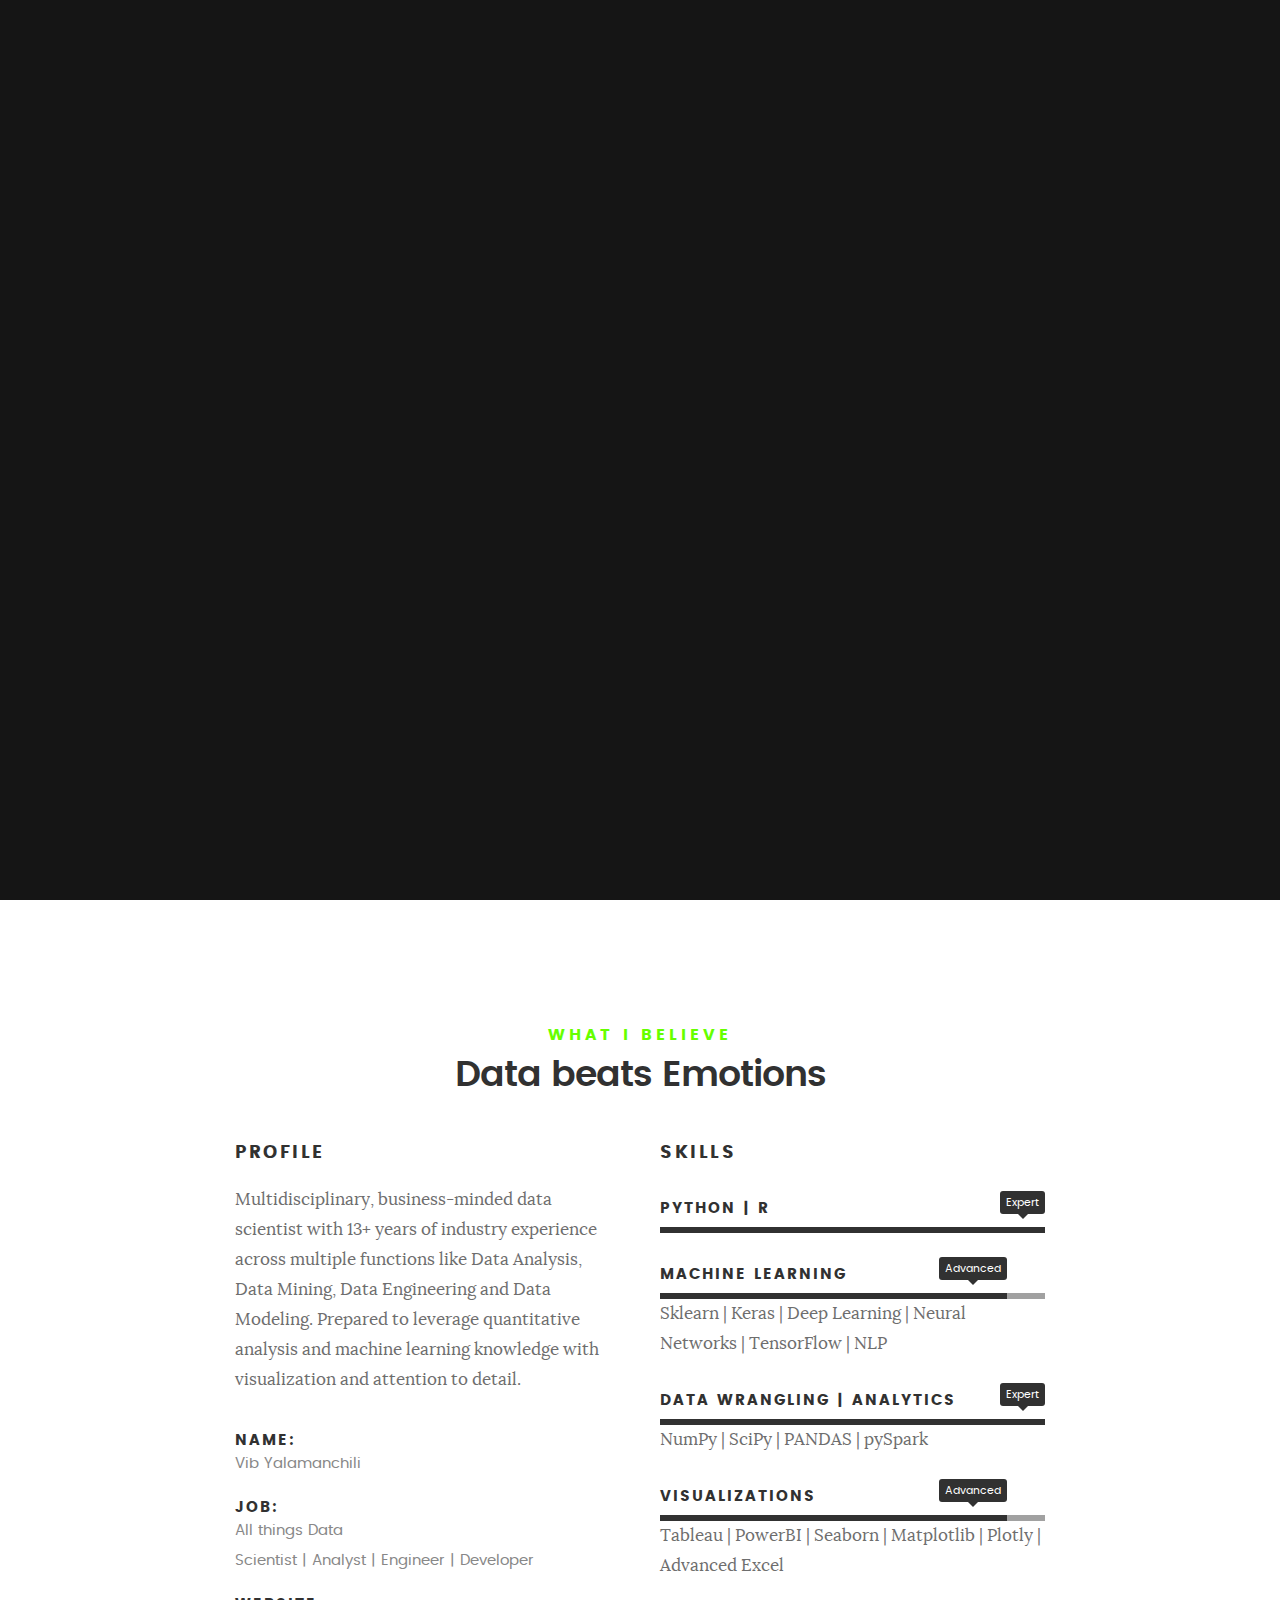
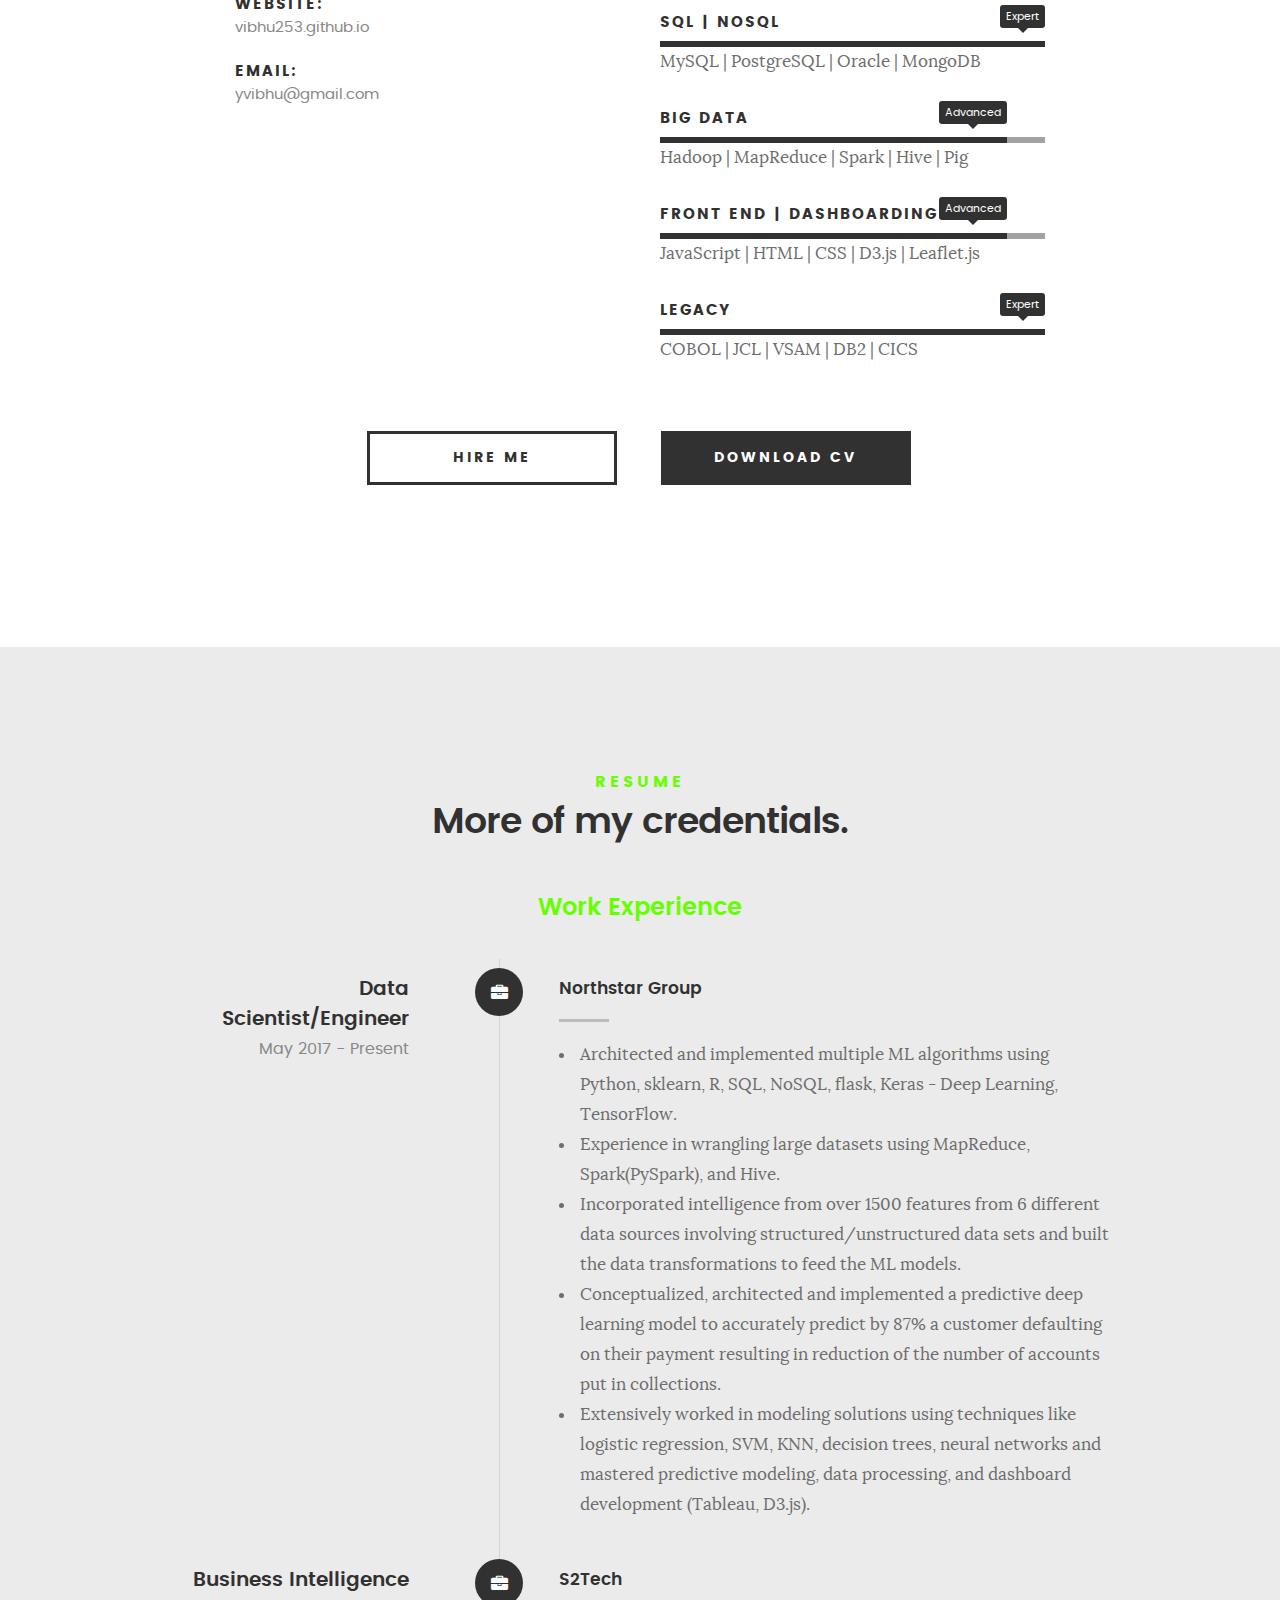
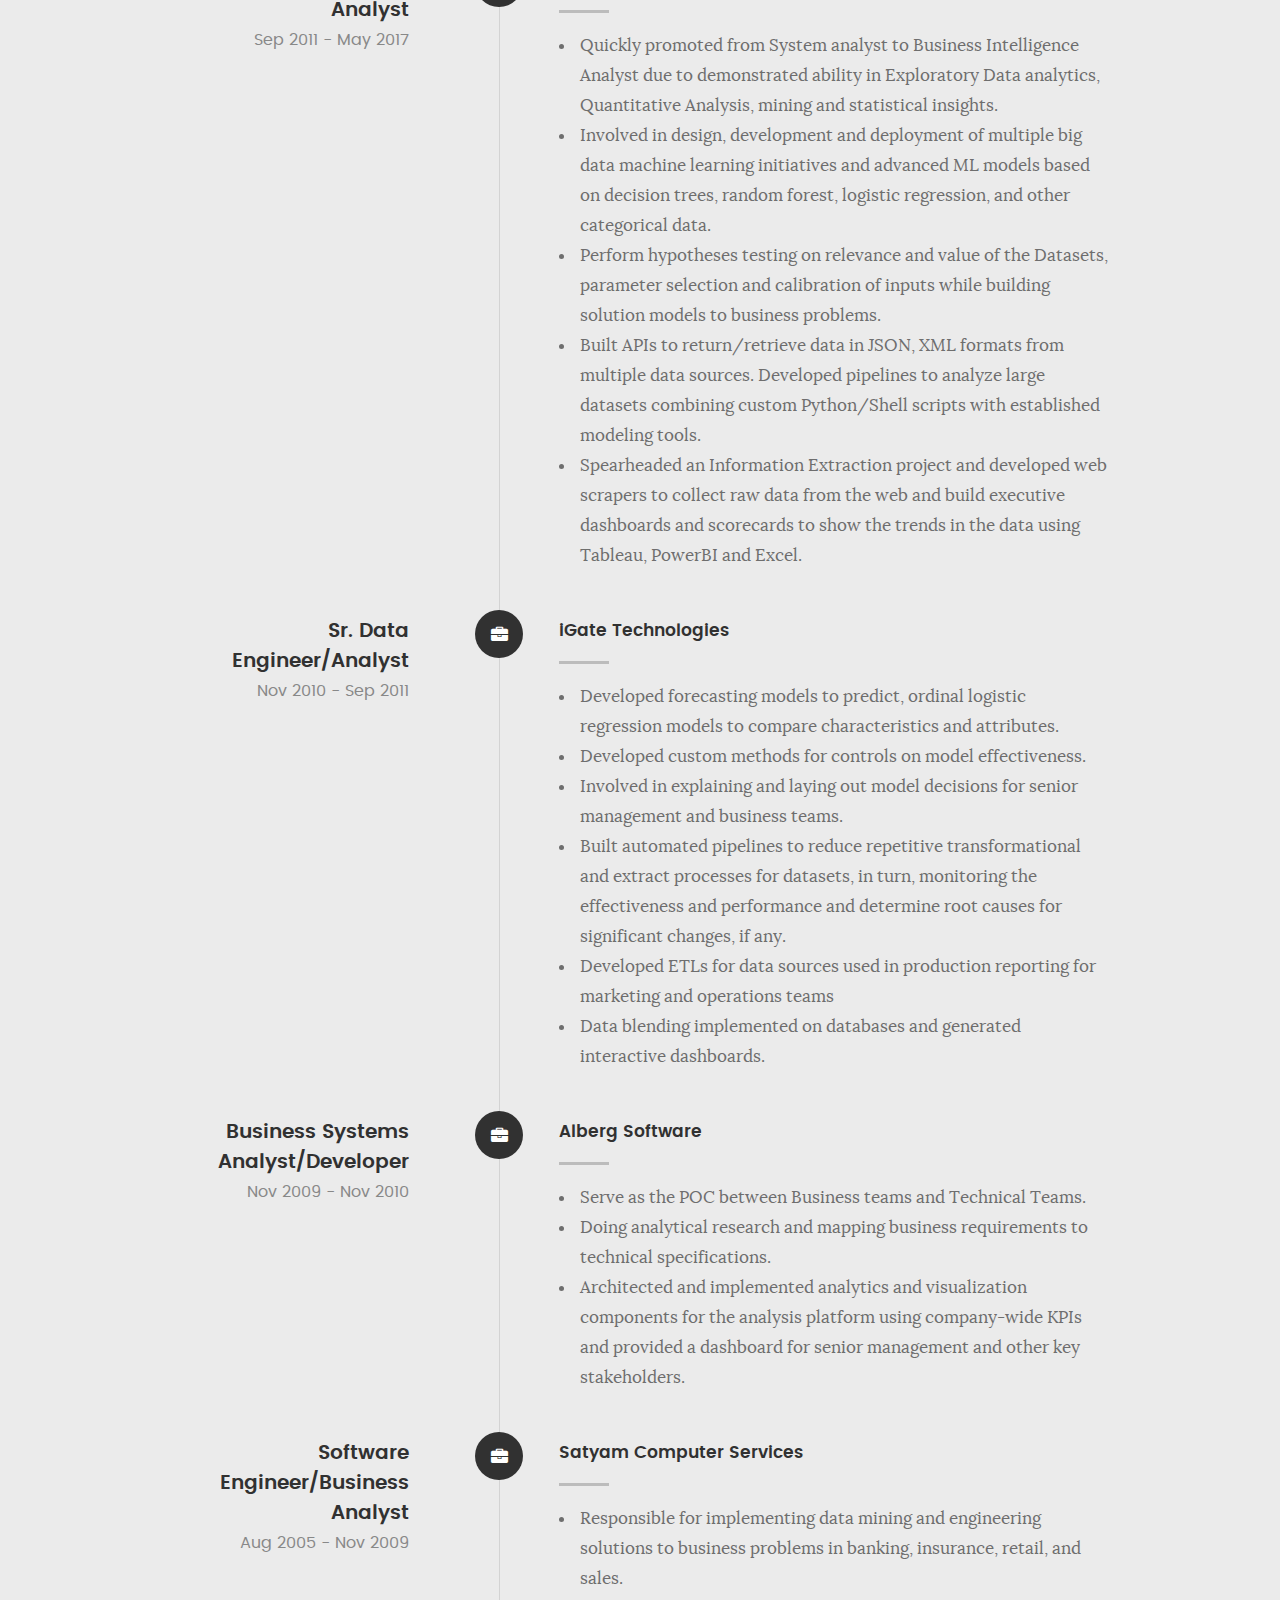
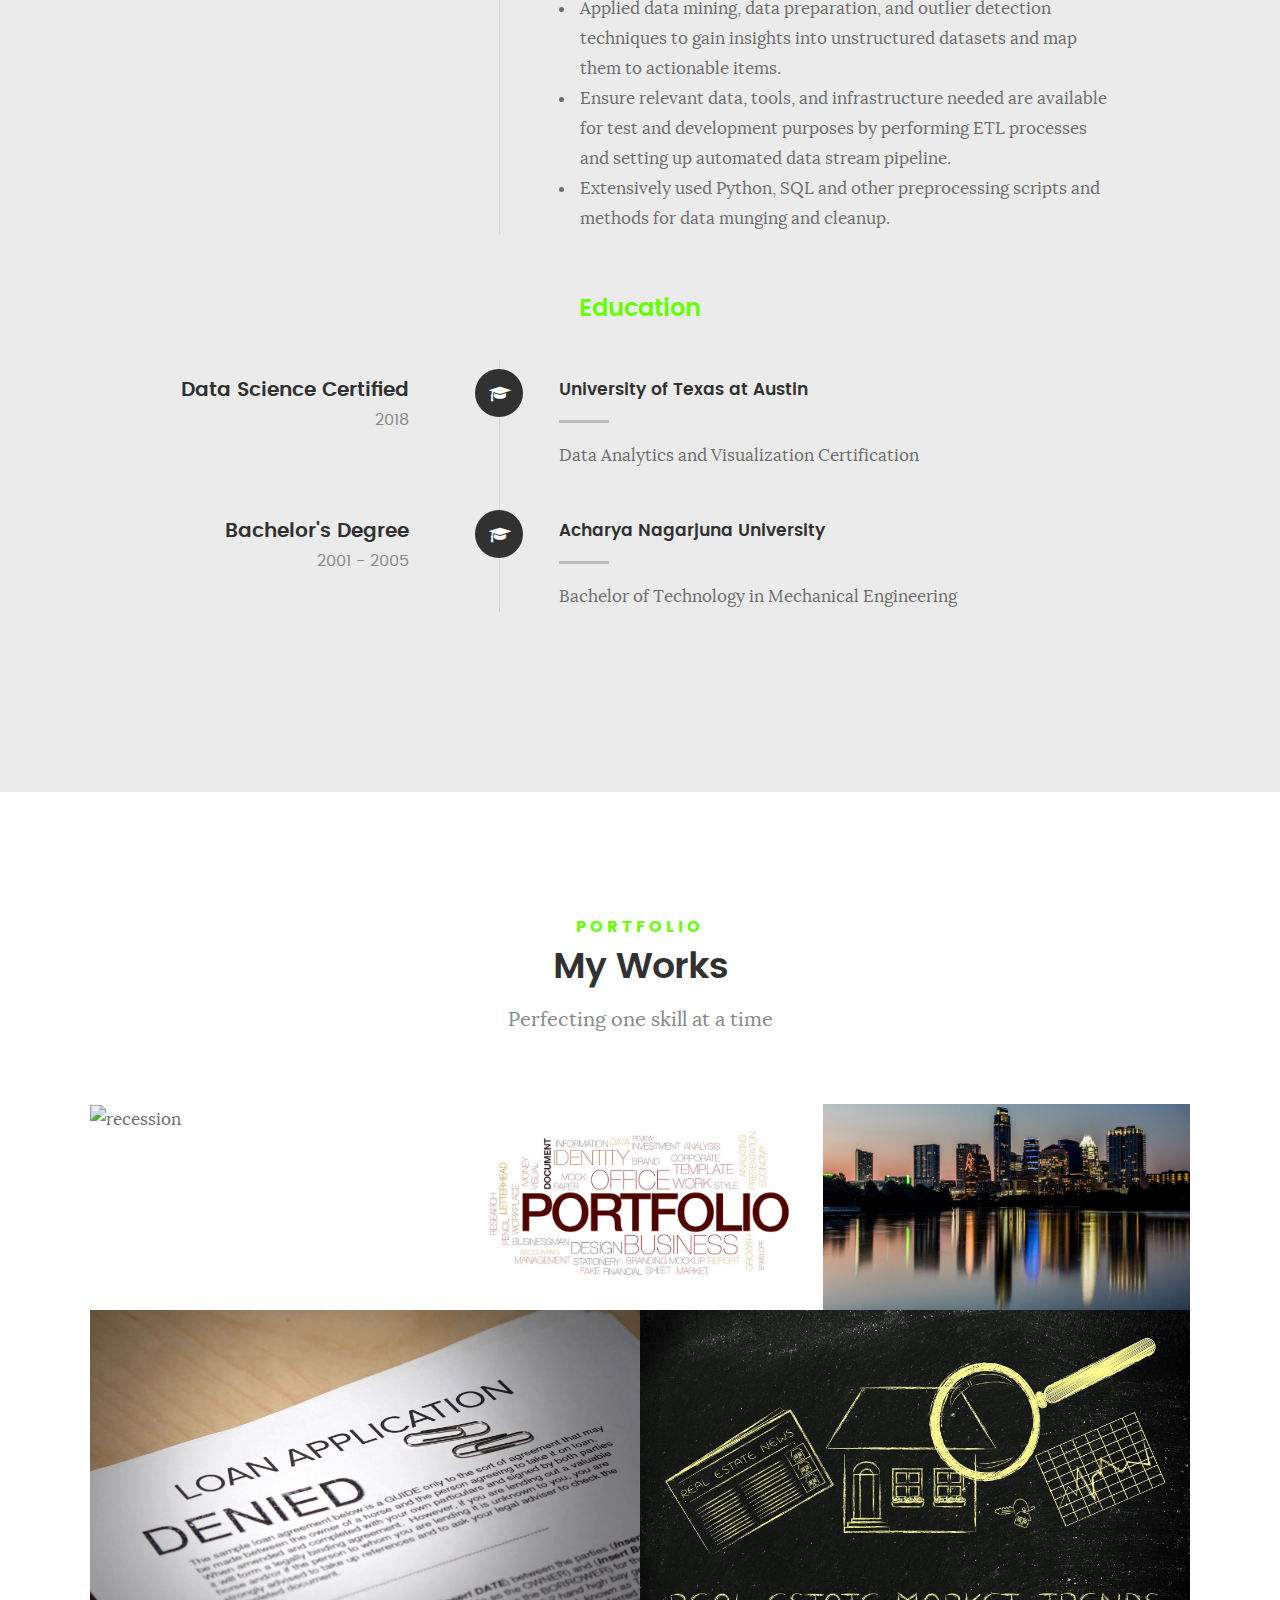
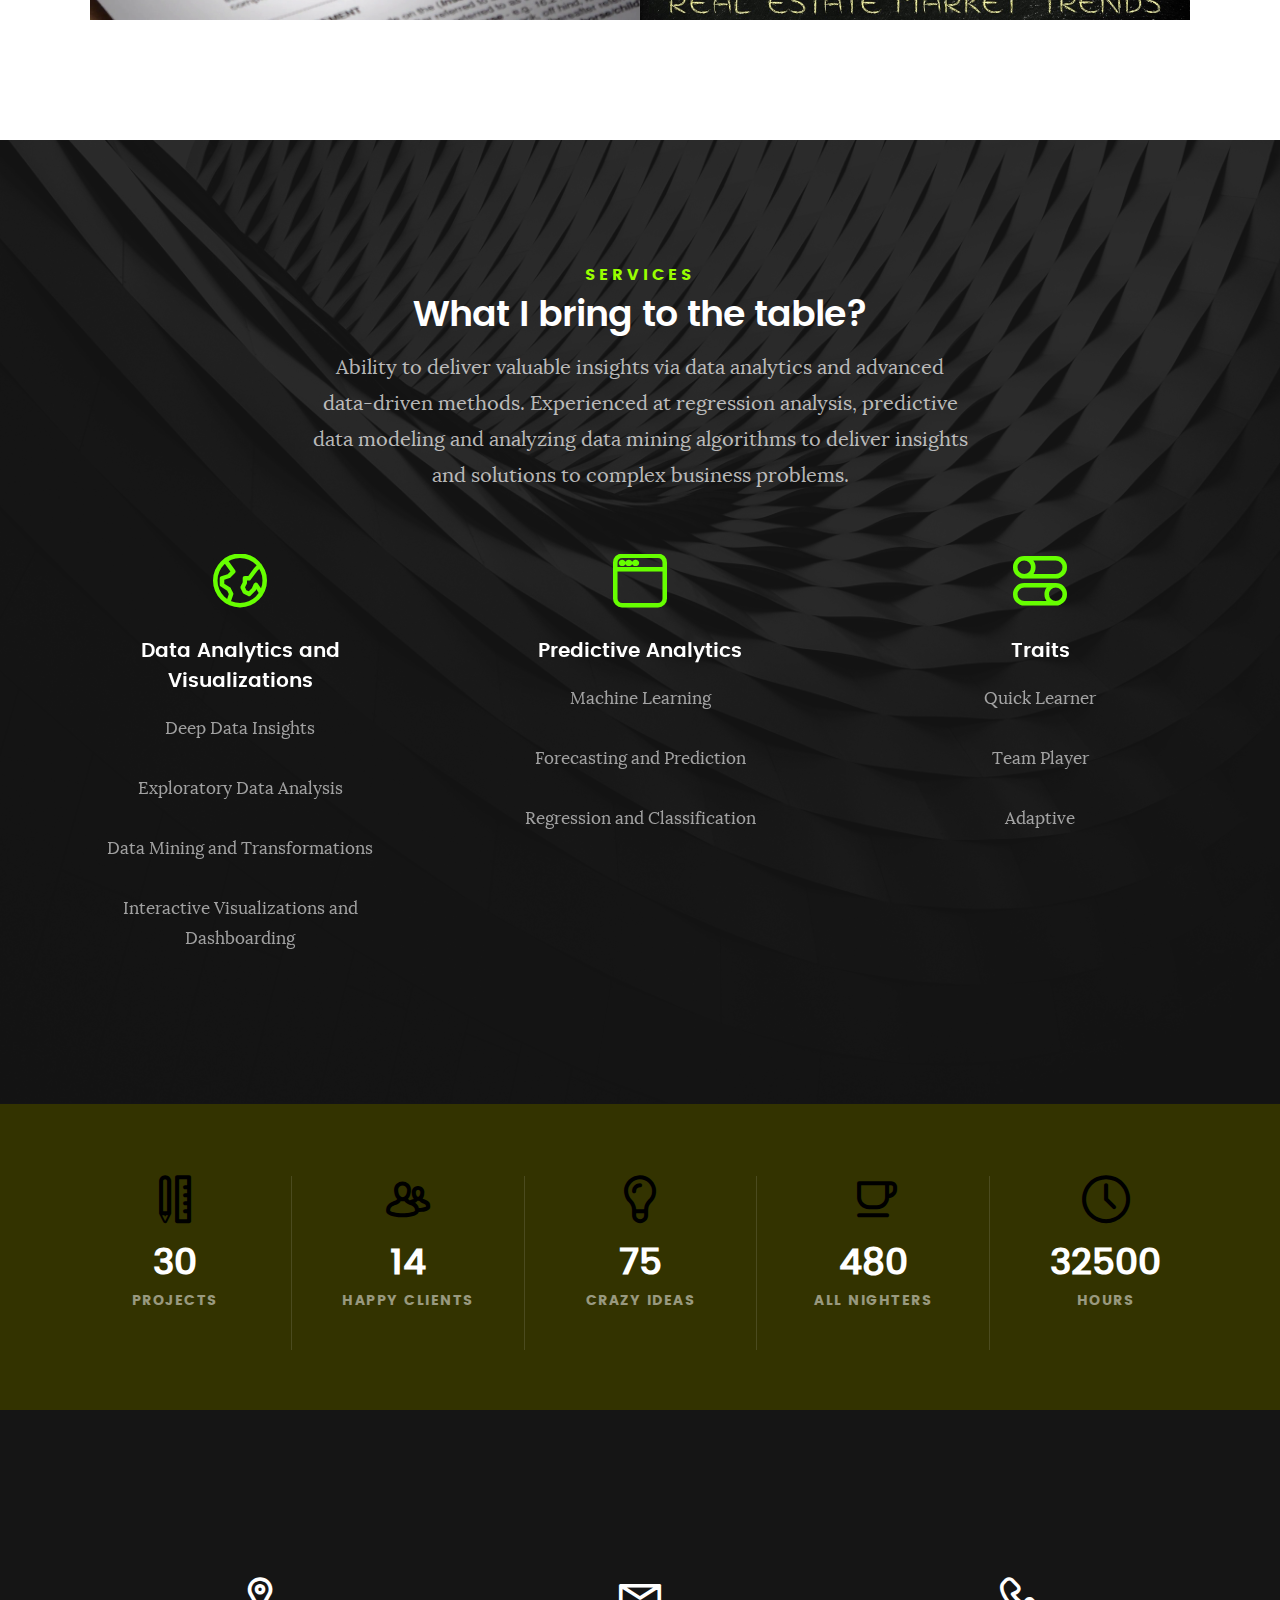
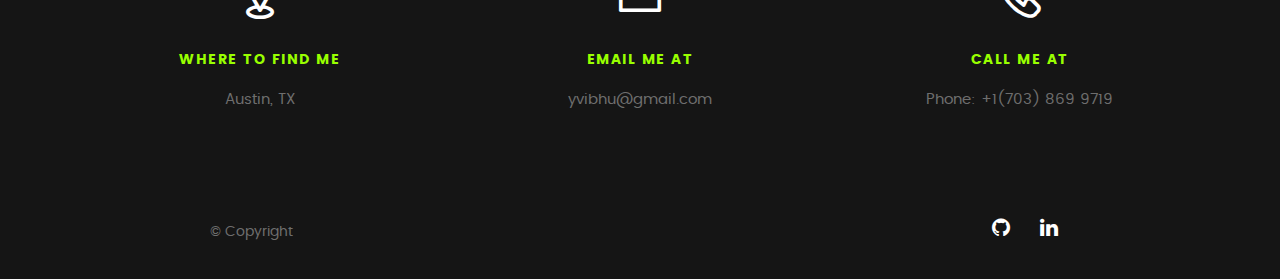
==== index.html @ 4298ea5e "Initial commit" ====
<!DOCTYPE html>
<!--[if IE 8 ]><html class="no-js oldie ie8" lang="en"> <![endif]-->
<!--[if IE 9 ]><html class="no-js oldie ie9" lang="en"> <![endif]-->
<!--[if (gte IE 9)|!(IE)]><!--><html class="no-js" lang="en"> <!--<![endif]-->
<head>

   <!--- basic page needs
   ================================================== -->
   <meta charset="utf-8">
	<title>Profile</title>
	<meta name="description" content="">  
	<meta name="author" content="">

   <!-- mobile specific metas
   ================================================== -->
	<meta name="viewport" content="width=device-width, initial-scale=1, maximum-scale=1">

 	<!-- CSS
   ================================================== -->
   <link rel="stylesheet" href="css/base.css">  
   <link rel="stylesheet" href="css/main.css">
   <link rel="stylesheet" href="css/vendor.css">     

   <!-- script
   ================================================== -->   
	<script src="./js/modernizr.js"></script>
	<script src="./js/pace.min.js"></script>

   <!-- favicons
	================================================== -->
	<link rel="icon" type="image/png" href="favicon.png">

</head>

<body id="top">

	<!-- header 
   ================================================== -->
   <header>   	
   	<div class="row">

   		<div class="top-bar">
   			<a class="menu-toggle" href="#"><span>Menu</span></a>

	   		<div class="logo">
		         <a href="index.html">DATA</a>
		      </div>		      

		   	<nav id="main-nav-wrap">
					<ul class="main-navigation">
						<li class="current"><a class="smoothscroll"  href="#intro" title="">Home</a></li>
						<li><a class="smoothscroll"  href="#about" title="">About</a></li>
						<li><a class="smoothscroll"  href="#resume" title="">Resume</a></li>
						<li><a class="smoothscroll"  href="#portfolio" title="">Portfolio</a></li>
						<li><a class="smoothscroll"  href="#services" title="">Services</a></li>					
						<li><a class="smoothscroll"  href="#contact" title="">Contact</a></li>			
					</ul>
				</nav>    		
   		</div> <!-- /top-bar --> 
   		
   	</div> <!-- /row --> 		
   </header> <!-- /header -->

	<!-- intro section
   ================================================== -->
   <section id="intro">   

   	<div class="intro-overlay"></div>	

   	<div class="intro-content">
   		<div class="row">

   			<div class="col-twelve">

	   			<h5>Hello.</h5>
	   			<h1>I'm Vib.</h1>

	   			<p class="intro-position">
	   				<span>Data Scientist, Analyst, Engineer</span>
	   				<span>Business Intelligence Analyst</span> 
				<!--	<span>Python, R, SQL Developer</span> -->
	   			</p>

	   			<a class="button stroke smoothscroll" href="#about" title="">More About Me</a>

	   		</div>  
   			
   		</div>   		 		
   	</div> <!-- /intro-content --> 

   	<ul class="intro-social">        
      <!--<li><a href="#"><i class="fa fa-facebook"></i></a></li> >
         <li><a href="#"><i class="fa fa-twitter"></i></a></li> -->
         <li><a href="https://github.com/vibya"  target="_blank"><i class="fa fa-github"></i></a></li>
         <li><a href="https://www.linkedin.com/in/vib-yalamanchili-ba665b173/" target="_blank" ><i class="fa fa-linkedin"></i></a></li>
      </ul> <!-- /intro-social -->      	

   </section> <!-- /intro -->


   <!-- about section
   ================================================== -->
   <section id="about">  

   	<div class="row section-intro">
   		<div class="col-twelve">

   			<h5>What I Believe</h5>
   			<h1>Data beats Emotions</h1>

   		</div>   		
   	</div> <!-- /section-intro -->

   	<div class="row about-content">

   		<div class="col-six tab-full">

   			<h3>Profile</h3>
   			<p>Multidisciplinary, business-minded data scientist with 13+ years of industry experience across multiple functions like Data Analysis, Data Mining, Data Engineering and Data Modeling. Prepared to leverage quantitative analysis and machine learning knowledge with visualization and attention to detail.</p>

   			<ul class="info-list">
   				<li>
   					<strong>Name:</strong>
   					<span>Vib Yalamanchili</span>
   				</li>
   				<li>
   					<strong>Job:</strong>
   					<span>All things Data</br> </br> Scientist | Analyst | Engineer | Developer </span>
   				</li>
   				<li>
   					<strong>Website:</strong>
   					<span>vibhu253.github.io</span>
   				</li>
   				<li>
   					<strong>Email:</strong>
   					<span>yvibhu@gmail.com</span>
   				</li>

   			</ul> <!-- /info-list -->

   		</div>

   		<div class="col-six tab-full">

   			<h3>Skills</h3>
			
				<ul class="skill-bars">
				   <li>
				   	<div class="progress percent100"><span>Expert</span></div>
				   	<strong>Python | R</strong>
				   </li>
				   <li>
				   	<div class="progress percent90"><span>Advanced</span></div>
				   	<strong>Machine Learning </strong>
					<span>Sklearn | Keras | Deep Learning | Neural Networks | TensorFlow | NLP</span>
				   </li>
				   <br>
				   <br>
				   <li>
				   	<div class="progress percent100"><span>Expert</span></div>
				   	<strong>Data Wrangling | Analytics  </strong>
					<span>NumPy | SciPy | PANDAS | pySpark</span>
				   </li>
				   <br>
				   <li>
				   	<div class="progress percent90"><span>Advanced</span></div>
				   	<strong>Visualizations</strong>
					<span>Tableau | PowerBI | Seaborn | Matplotlib | Plotly | Advanced Excel</span>
				   </li>
					<br>
					<br>
				   <li>
				   	<div class="progress percent100"><span>Expert</span></div>
				   	<strong>SQL | NoSQL </strong>
					<span>MySQL | PostgreSQL | Oracle | MongoDB</span>
				   </li>
				   <br>
				   <li>
				   	<div class="progress percent90"><span>Advanced</span></div>
				   	<strong>Big Data</strong>
					<span>Hadoop | MapReduce | Spark | Hive | Pig</span>
				   </li>
				   <br>
				   <li>
				   	<div class="progress percent90"><span>Advanced</span></div>
				   	<strong>Front End | Dashboarding</strong>
					<span>JavaScript | HTML | CSS | D3.js | Leaflet.js</span>
				   </li>
				   <br>
				   	<li>
				   	<div class="progress percent100"><span>Expert</span></div>
				   	<strong>Legacy</strong>
					<span>COBOL | JCL | VSAM | DB2 | CICS</span>
				   </li>
      
				</ul>  <!-- /skill-bars -->		

   		</div>

   	</div>

   	<div class="row button-section">
   		<div class="col-twelve">
   			<a href="#contact" title="Hire Me" class="button stroke smoothscroll">Hire Me</a>
   			<a href="file:///C:\Users\mywor\Downloads\shaifalisingh.github.io-master\Vib_Portfolio\inc\VibYalamanchili_Resume.docx" title="Download CV" class="button button-primary">Download CV</a>
   		</div>   		
   	</div>

   </section> <!-- /process-->    


   <!-- resume Section
   ================================================== -->
	<section id="resume" class="grey-section">

		<div class="row section-intro">
   		<div class="col-twelve">

   			<h5>Resume</h5>
   			<h1>More of my credentials.</h1>
   		</div>   		
   	</div> <!-- /section-intro--> 

   	<div class="row resume-timeline">

   		<div class="col-twelve resume-header">

   			<h2>Work Experience</h2>

   		</div> <!-- /resume-header -->

   		<div class="col-twelve">

   			<div class="timeline-wrap">

   				<div class="timeline-block">

	   				<div class="timeline-ico">
	   					<i class="fa fa-briefcase"></i>
	   				</div>

					<div class="timeline-header">
	   					<h3>Data Scientist/Engineer</h3>
	   					<p>May 2017 - Present</p>
	   				</div>

	   				<div class="timeline-content">
	   					<h4>Northstar Group</h4>
	   					<ul class="resume-skills">
	   					<li>
	   						<span>Architected and implemented multiple ML algorithms using Python, sklearn, R, SQL, NoSQL, flask, Keras - Deep Learning, TensorFlow.</span>
	   					</li>
	   					<li>
	   						<span>Experience in wrangling large datasets using MapReduce, Spark(PySpark), and Hive.</span>
	   					</li>
	   					<li>
	   						<span>Incorporated intelligence from over 1500 features from 6 different data sources involving structured/unstructured data sets and built the data transformations to feed the ML models.</span>
	   					</li>
	   					<li>
	   						<span>Conceptualized, architected and implemented a predictive deep learning model to accurately predict by 87% a customer defaulting on their payment resulting in reduction of the number of accounts put in collections.</span>
	   					</li>
	   					<li>
	   						<span>Extensively worked in modeling solutions using techniques like logistic regression, SVM, KNN, decision trees, neural networks and mastered predictive modeling, data processing, and dashboard development (Tableau, D3.js).</span>
	   					</li>
	   				</div>

	   			</div> <!-- /timeline-block -->

	   			<div class="timeline-block">

	   				<div class="timeline-ico">
	   					<i class="fa fa-briefcase"></i>
	   				</div>

					<div class="timeline-header">
	   					<h3>Business Intelligence Analyst</h3>
	   					<p>Sep 2011 - May 2017</p>
	   				</div>

	   				<div class="timeline-content">
	   					<h4>S2Tech</h4>
	   					<ul class="resume-skills">
	   					<li>
	   						<span>Quickly promoted from System analyst to Business Intelligence Analyst due to demonstrated ability in Exploratory Data analytics, Quantitative Analysis, mining and statistical insights.</span>
	   					</li>
	   					<li>
	   						<span>Involved in design, development and deployment of multiple big data machine learning initiatives and advanced ML models based on decision trees, random forest, logistic regression, and other categorical data.</span>
	   					</li>
	   					<li>
	   						<span>Perform hypotheses testing on relevance and value of the Datasets, parameter selection and calibration of inputs while building solution models to business problems.</span>
	   					</li>
	   					<li>
	   						<span>Built APIs to return/retrieve data in JSON, XML formats from multiple data sources. Developed pipelines to analyze large datasets combining custom Python/Shell scripts with established modeling tools.</span>
	   					</li>
	   					<li>
	   						<span>Spearheaded an Information Extraction project and developed web scrapers to collect raw data from the web and build executive dashboards and scorecards to show the trends in the data using Tableau, PowerBI and Excel.</span>
	   					</li>
	   				</div>

	   		</div> <!-- /timeline-block -->

	   			<div class="timeline-block">

	   				<div class="timeline-ico">
	   					<i class="fa fa-briefcase"></i>
	   				</div>

					<div class="timeline-header">
	   					<h3>Sr. Data Engineer/Analyst</h3>
	   					<p>Nov 2010 - Sep 2011</p>
	   				</div>

	   				<div class="timeline-content">
	   					<h4>iGate Technologies</h4>
						<ul class="resume-skills">
	   					<li>
	   						<span>Developed forecasting models to predict, ordinal logistic regression models to compare characteristics and attributes.</span>
	   					</li>
	   					<li>
	   						<span>Developed custom methods for controls on model effectiveness.</span>
	   					</li>
	   					<li>
	   						<span>Involved in explaining and laying out model decisions for senior management and business teams.</span>
	   					</li>
	   					<li>
	   						<span>Built automated pipelines to reduce repetitive transformational and extract processes for datasets, in turn, monitoring the effectiveness and performance and determine root causes for significant changes, if any.</span>
	   					</li>
	   					<li>
	   						<span>Developed ETLs for data sources used in production reporting for marketing and operations teams</span>
	   					</li>
	   					<li>
	   						<span>Data blending implemented on databases and generated interactive dashboards.</span>
	   					</li>
	   				</div>

	   			</div> <!-- /timeline-block -->

				<div class="timeline-block">

	   				<div class="timeline-ico">
	   					<i class="fa fa-briefcase"></i>
	   				</div>

	   				<div class="timeline-header">
	   					<h3>Business Systems Analyst/Developer</h3>
	   					<p>Nov 2009 - Nov 2010</p>
	   				</div>

	   				<div class="timeline-content">
	   					<h4>Alberg Software</h4>
	   					<ul class="resume-skills">
	   					<li>
	   						<span>Serve as the POC between Business teams and Technical Teams.</span>
	   					</li>
	   					<li>
	   						<span>Doing analytical research and mapping business requirements to technical specifications.</span>
	   					</li>
	   					<li>
	   						<span>Architected and implemented analytics and visualization components for the analysis platform using company-wide KPIs and provided a dashboard for senior management and other key stakeholders.</span>
	   					</li>
	   				</div>

</div> <!-- /timeline-block -->

	   			<div class="timeline-block">

	   				<div class="timeline-ico">
	   					<i class="fa fa-briefcase"></i>
	   				</div>

	   				<div class="timeline-header">
	   					<h3>Software Engineer/Business Analyst</h3>
	   					<p>Aug 2005 - Nov 2009</p>
	   				</div>

	   				<div class="timeline-content">
	   					<h4>Satyam Computer Services</h4>
	   					<ul class="resume-skills">
	   					<li>
	   						<span>Responsible for implementing data mining and engineering solutions to business problems in banking, insurance, retail, and sales.</span>
	   					</li>
	   					<li>
	   						<span>Applied data mining, data preparation, and outlier detection techniques to gain insights into unstructured datasets and map them to actionable items.</span>
	   					</li>
	   					<li>
	   						<span>Ensure relevant data, tools, and infrastructure needed are available for test and development purposes by performing ETL processes and setting up automated data stream pipeline.</span>
	   					</li>
	   					<li>
	   						<span>Extensively used Python, SQL and other preprocessing scripts and methods for data munging and cleanup.</span>
	   					</li>
	   				</div>

	   			</div> <!-- /timeline-block --> 

   			</div> <!-- /timeline-wrap -->   			

   		</div> <!-- /col-twelve -->
   		
   	</div> <!-- /resume-timeline -->
   	
   	<div class="row resume-timeline">

   		<div class="col-twelve resume-header">

   			<h2>Education</h2>

   		</div> <!-- /resume-header -->

   		<div class="col-twelve">

   			<div class="timeline-wrap">

   				<div class="timeline-block">

	   				<div class="timeline-ico">
	   					<i class="fa fa-graduation-cap"></i>
	   				</div>

	   				<div class="timeline-header">
	   					<h3>Data Science Certified</h3>
	   					<p>2018</p>
	   				</div>

	   				<div class="timeline-content">
	   					<h4>University of Texas at Austin</h4>
	   					<p>Data Analytics and Visualization Certification</p>
	   				</div>

	   			</div> <!-- /timeline-block -->

	   			<!-- <div class="timeline-block">

	   				<<div class="timeline-ico">
	   					<i class="fa fa-graduation-cap"></i>
	   				</div>

	   				<div class="timeline-header">
	   					<h3>Master's Degree</h3>
	   					<p>August 2014 - August 2015</p>
	   				</div>

	   				<div class="timeline-content">
	   					<h4>Hult International Business School</h4>
	   					<p>Master's in International Business</p>
	   				</div>

	   			</div> <!-- /timeline-block -->

	   			<div class="timeline-block">

	   				<div class="timeline-ico">
	   					<i class="fa fa-graduation-cap"></i>
	   				</div>

	   				<div class="timeline-header">
	   					<h3>Bachelor's Degree</h3>
	   					<p> 2001 - 2005</p>
	   				</div>

	   				<div class="timeline-content">
	   					<h4>Acharya Nagarjuna University</h4>
	   					<p>Bachelor of Technology in Mechanical Engineering</p>
	   				</div>

	   			</div> <!-- /timeline-block -->

   			</div> <!-- /timeline-wrap -->   			

   		</div> <!-- /col-twelve -->
   		
   	</div> <!-- /resume-timeline -->
		
	</section> <!-- /features -->


	<!-- Portfolio Section
   ================================================== -->
   <section id="portfolio">

	<div class="row section-intro">
	   <div class="col-twelve">

		   <h5>Portfolio</h5>
		   <h1>My Works</h1>

		   <p class="lead">Perfecting one skill at a time</p>

	   </div>   		
   </div> <!-- /section-intro--> 

   <div class="row portfolio-content">

	   <div class="col-twelve">

		   <!-- portfolio-wrapper -->
		 <div id="folio-wrapper" class="block-1-3 block-mob-full stack">

			<div class="bgrid folio-item">
				<div class="item-wrap">
					<img src="images/portfolio/Recession.jpg" alt="recession">
					<a href="#modal-04" class="overlay">                  	                 
						<div class="folio-item-table">
							<div class="folio-item-cell">
								<h3 class="folio-title">Economic Downturn</h3>	     					    
										<span class="folio-types">
											Recession : When's the next?
									</span>		     		
									</div>  	                      	
						</div>                    
					</a>
				</div>
					</div> <!-- /folio-item -->     

				<div class="bgrid folio-item">
				<div class="item-wrap">
					<img src="images/portfolio/Misc.jpg" alt="Miscellaneous">
					<a href="#modal-05" class="overlay">             		                  
						<div class="folio-item-table">
							<div class="folio-item-cell">
								<h3 class="folio-title">My Other Works</h3>	     					    
										<span class="folio-types">
											Data Wrangling | Visualization | API
									</span>		     		
									</div> 	                      	
						</div>                    
					</a>
				</div>
					</div> <!-- /folio-item -->			


			<div class="bgrid folio-item">
			   <div class="item-wrap">
				   <img src="images/portfolio/Austin.jpg"alt="Austin">
				  <a href="#modal-03" class="overlay">             		                  
					 <div class="folio-item-table">
						 <div class="folio-item-cell">
							 <h3 class="folio-title">Austin Dashboard</h3>	     					    
									 <span class="folio-types">
										  City <br> Budget | Crime | Income & Median House Price | Traffic
								   </span>		     		
								</div> 	                      	
					 </div>                    
				  </a>
			   </div>
				</div> <!-- /folio-item -->
		 </div>
		 <div id="folio-wrapper1" class="block-1-2 block-mob-full stack">
			
			<div class="bgrid folio-item">
					<div class="item-wrap">
						<img src="images/portfolio/Loandefault.png" alt="loan-default">
						<a href="#modal-01" class="overlay">	                  	           
							<div class="folio-item-table">
								<div class="folio-item-cell">
											<h3 class="folio-title">Payment Default Predictor</h3>	     					    
											<span class="folio-types">
												Loan Payment - Customer Default
											</span>
										</div>	                      	
							</div>                    
						</a>
					</div>	               
						</div> <!-- /folio-item -->
		
						<div class="bgrid folio-item">
					<div class="item-wrap">
						<img src="images/portfolio/realestate.jpg" alt="realestate">
						<a href="#modal-02" class="overlay">              		                  
							<div class="folio-item-table">
								<div class="folio-item-cell">
									<h3 class="folio-title">Real Estate Forecast</h3>	     					    
											<span class="folio-types">
												Austin Real Estate Trend Prediction
										</span>		     		
										</div> 	                      	
							</div>                    
						</a>
					</div>
						</div> <!-- /folio-item -->

			<!-- modal popups - begin
			============================================================= -->
			<div id="modal-01" class="popup-modal slider mfp-hide">	

					 <div class="media">
						 <img src="images/portfolio/modals/Loandefault.png" alt="" />
					 </div>      	

				   <div class="description-box">
					  <h4>Payment Default Predictor</h4>		      
					  <p>Predicting if an "approved" customer will default on their payment.</p>
					  <p> Tools Used: Sklearn, Python, SQL, Tableau, HTML, CSS

					  <div class="categories">Predictive Analysis - Machine Learning</div>			               
				   </div>

				 <div class="link-box">
					<a href="https://github.com/vibya/Loan-Default-Prediction" target="_blank">Details</a>
					  <a href="#" class="popup-modal-dismiss">Close</a>
				 </div>		      

			   </div> <!-- /modal-01 -->

			   <div id="modal-02" class="popup-modal slider mfp-hide">	

					 <div class="media">
						 <img src="images/portfolio/modals/realestate.jpg" alt="" />
					 </div>      	

				   <div class="description-box">
					  <h4>Austin Real Estate Forecast</h4>		      
					  <p>Forecast and Analysis of Austin Real Estate Market.</p>

					  <p> Tools Used: Python, Machine Learning, Neural Networks (LSTM), Keras

					  <div class="categories">Predictive Analysis(Machine Learning) | Data Mining</div>			               
				   </div>

				 <div class="link-box">
					<a href="https://github.com/vibya/Real-Estate-Trend-Analysis" target="_blank">Details</a>
					  <a href="#" class="popup-modal-dismiss">Close</a>
				 </div>		      

			   </div> <!-- /modal-02 -->

			   <div id="modal-03" class="popup-modal slider mfp-hide">	

					 <div class="media">
						 <img src="images/portfolio/modals/Austin.jpg" alt="" />
					 </div>      	

				   <div class="description-box">
					  <h4>Austin Demographics Dashboard</h4>		      
					  <p>Austin City Crime, Budget, Income, Home price, Traffic Visualized.</p>
					  <p> Tools used: Python, D3.js, Leaflet. js, HTML, CSS, JavaScript </p>

					  <div class="categories">Data Mining and Visualization</div>			               
				   </div>

				 <div class="link-box">
					<a href="https://github.com/vibya/AustinDemographicsViz" target="_blank">Details</a>
					  <a href="#" class="popup-modal-dismiss">Close</a>
				 </div>		      

			   </div> <!-- /modal-03 -->

			   <div id="modal-04" class="popup-modal slider mfp-hide">	

					 <div class="media">
						 <img src="images/portfolio/modals/Recession.jpg" alt="" />
					 </div>      	

				   <div class="description-box">
					  <h4>Forecasting the next Economic Downturn</h4>		      
					  <p>Predicting the next Economic downturn using KPIs</p>
					  <p> Tools Used: Python, Machine Learning, Neural Networks (LSTM), Keras</p>

					  <div class="categories">Predictive Analysis - Machine Learning</div>			               
				   </div>

				 <div class="link-box">
					<a href="https://github.com/vibya/Economic-Downturn">Details</a>
					  <a href="#" class="popup-modal-dismiss">Close</a>
				 </div>		      

			   </div> <!-- /modal-04 -->

			   <div id="modal-05" class="popup-modal slider mfp-hide">	

					 <div class="media">
						 <img src="images/portfolio/modals/Misc.jpg" alt="" />
					 </div>      	

				   <div class="description-box">
					  <h4>Miscellaneous-Works</h4>		      
					  <p>Bunch of other mini projects using data mining and analytical Skills</p>
					  <p> Tools Used: Python, SQL, NoSQL, Webscraping, Flask, API </p>

					  <div class="categories">Data Analytics | Data Mining | Programming</div>			               
				   </div>

				 <div class="link-box">
					<a href="https://github.com/vibya/Miscellaneous-Works">Details</a>
					  <a href="#" class="popup-modal-dismiss">Close</a>
				 </div>		      

			   </div> <!-- /modal-05 -->

			   <!-- <div id="modal-06" class="popup-modal slider mfp-hide">	

					 <div class="media">
						 <img src="images/portfolio/modals/Cryptocurrency.jpg" alt="" />
					 </div>      	

				   <div class="description-box">
					  <h4>ICO Campanign Project</h4>		      
					  <p>Data Analysis for sentiments on Cryptocurrency ICO Campanigns. Web srapping on Twitter and Reddit for tweets, did vader sentiment analysis on the same to see how social media is impacting the success and fail of ICO Campaigns</p>
					  <p> Tools Used: Web Scrapping, API's, Python, Jupyter</p>

					  <div class="categories">Data Analysis</div>			               
				   </div>

				 <div class="link-box">
					<a href="https://github.com/shaifalisingh/shaifalisingh.github.io/tree/master/Cryptocurrency">Details</a>
					  <a href="#" class="popup-modal-dismiss">Close</a>
				 </div>		      

			   </div> -- /modal-06 -->


			   <!-- modal popups - end
			============================================================= -->

		 </div> <!-- /portfolio-wrapper --> 

	   </div>  <!-- /twelve -->   

   </div> <!-- /portfolio-content --> 
	
</section> <!-- /portfolio --> 




	
	<!-- services Section
   ================================================== -->
	<section id="services">

		<div class="overlay"></div>

		<div class="row section-intro">
   		<div class="col-twelve">

   			<h5>Services</h5>
   			<h1>What I bring to the table?</h1>

   			<p class="lead">Ability to deliver valuable insights via data analytics and advanced data-driven methods. Experienced at regression analysis, predictive data modeling and analyzing data mining algorithms to deliver insights and solutions to complex business problems.</p>

   		</div>   		
   	</div> <!-- /section-intro -->

   	<div class="row services-content">

   		<div id="owl-slider" class="owl-carousel services-list">

	      	<div class="service">	

	      		<span class="icon"><i class="icon-earth"></i></span>            

	            <div class="service-content">	

	            	 <h3>Data Analytics and Visualizations</h3>

		            <p class="desc">Deep Data Insights</p> 
					<p class="desc">Exploratory Data Analysis</p>
					<p class="desc">Data Mining and Transformations</p>
					<p class="desc">Interactive Visualizations and Dashboarding</p>  
	         		
	         	</div> 	         	 

				</div> <!-- /service -->

				<div class="service">	

					<span class="icon"><i class="icon-window"></i></span>                          

	            <div class="service-content">	

	            	<h3>Predictive Analytics</h3>  

		            <p class="desc">Machine Learning</p>
	         		<p class="desc">Forecasting and Prediction</p>
	         		<p class="desc">Regression and Classification</p>

	            </div>	                          

			   </div> <!-- /service -->

				<div class="service">

					<span class="icon"><i class="icon-toggles"></i></span>	              

	            <div class="service-content">

	            	<h3>Traits</h3>

					<p class="desc">Quick Learner</p> 
					<p class="desc">Team Player</p>
					<p class="desc">Adaptive</p> 
	         		
	            </div>                

				</div> <!-- /service -->

	      </div> <!-- /services-list -->
   		
   	</div> <!-- /services-content -->
		
	</section> <!-- /services -->	


	<!-- stats Section
   ================================================== -->
	<section id="stats" class="count-up">

		<div class="row">
			<div class="col-twelve">

				<div class="block-1-5 block-s-1-3 block-tab-1-3 block-mob-full stats-list">

					<div class="bgrid stat">

						<div class="icon-part">
							<i class="icon-pencil-ruler"></i>
						</div>

						<h3 class="stat-count">
							30
						</h3>

						<h5 class="stat-title">
							Projects
						</h5>

					</div> <!-- /stat -->					

					<div class="bgrid stat">

						<div class="icon-part">
							<i class="icon-users"></i>
						</div>

						<h3 class="stat-count">
							14
						</h3>

						<h5 class="stat-title">
							Happy Clients
						</h5>

					</div> <!-- /stat -->

					<div class="bgrid stat">

						<div class="icon-part">
							<i class="icon-light-bulb"></i>
						</div>

						<h3 class="stat-count">
							75
						</h3>

						<h5 class="stat-title">
							Crazy Ideas
						</h5>

					</div> <!-- /stat -->

					<div class="bgrid stat">

						<div class="icon-part">
							<i class="icon-cup"></i>
						</div>

						<h3 class="stat-count">
							480
						</h3>

						<h5 class="stat-title">
							All Nighters
						</h5>

					</div> <!-- /stat -->

					<div class="bgrid stat">

						<div class="icon-part">
							<i class="icon-clock"></i>
						</div>

						<h3 class="stat-count">
							32500
						</h3>

						<h5 class="stat-title">
							Hours
						</h5>

					</div> <!-- /stat -->

				</div> <!-- /stats-list -->

			</div> <!-- /twelve -->
		</div> <!-- /row -->

	</section> <!-- /stats -->

	<section id="contact">  
	
   	<div class="row contact-info">

   		<div class="col-four tab-full">

   			<div class="icon">
   				<i class="icon-pin"></i>
   			</div>

   			<h5>Where to find me</h5>

   			<p> Austin, TX<br> </p>

   		</div>

   		<div class="col-four tab-full collapse">

   			<div class="icon">
   				<i class="icon-mail"></i>
   			</div>

   			<h5>Email Me At</h5>

   			<p>yvibhu@gmail.com		     
			   </p>

   		</div>

   		<div class="col-four tab-full">

   			<div class="icon">
   				<i class="icon-phone"></i>
   			</div>

   			<h5>Call Me At</h5>

   			<p>Phone: +1(703) 869 9719 </p>

   		</div>
   		
   	</div> <!-- /contact-info -->
		
	</section> <!-- /contact -->


   <!-- footer
   ================================================== -->

   <footer>
     	<div class="row">

     		<div class="col-six tab-full pull-right social">

     			<ul class="footer-social">        
		 <!-- <li><a href="#"><i class="fa fa-facebook"></i></a></li>
         <li><a href="#"><i class="fa fa-twitter"></i></a></li> -->
         <li><a href="https://github.com/vibya"  target="_blank"><i class="fa fa-github"></i></a></li>
         <li><a href="https://www.linkedin.com/in/vib-yalamanchili-ba665b173/" target="_blank" ><i class="fa fa-linkedin"></i></a></li>
			   </ul> 
	      		
	      </div>

      	<div class="col-six tab-full pull-left">
	      	<div class="copyright">
		        	<span>© Copyright </span> 
		        	       	
		         </div>		                  
	      	</div>


	      	<div id="go-top">
		         <a class="smoothscroll" title="Back to Top" href="#top"><i class="fa fa-long-arrow-up"></i></a>
		      </div>

      	</div> <!-- /row -->     	
   </footer>  

   <div id="preloader"> 
    	<div id="loader"></div>
   </div> 

   <!-- Java Script
   ================================================== --> 
   <script src="js/jquery-2.1.3.min.js"></script>
   <script src="js/plugins.js"></script>
   <script src="js/main.js"></script>

</body>

</html>
---- css/base.css ----
/**
 * =================================================================== 
 *
 *  Kards v1.0 Base Stylesheet
 *  url: styleshout.com
 *  03-01-2016
 *  ------------------------------------------------------------------
 *  TOC:
 *  01. reset
 *  02. basic/base setup styles
 *  03. grid
 *  04. MISC
 *
 * =================================================================== 
 */

/** 
 * ===================================================================
 * 01. reset - normalize.css v3.0.2 | MIT License | git.io/normalize
 *
 * ------------------------------------------------------------------- 
 */
html {
	font-family: sans-serif;
	-ms-text-size-adjust: 100%;
	-webkit-text-size-adjust: 100%;
}

body {
	margin: 0;
}

article,
aside,
details,
figcaption,
figure,
footer,
header,
hgroup,
main,
menu,
nav,
section,
summary {
	display: block;
}

audio,
canvas,
progress,
video {
	display: inline-block;
	vertical-align: baseline;
}

audio:not([controls]) {
	display: none;
	height: 0;
}

[hidden],
template {
	display: none;
}

a {
	background: transparent;
}

a:active,
a:hover {
	outline: 0;
}

abbr[title] {
	border-bottom: 1px dotted;
}

b,
strong {
	font-weight: bold;
}

dfn {
	font-style: italic;
}

h1 {
	font-size: 2em;
	margin: 0.67em 0;
}

mark {
	background: #ff0;
	color: #000;
}

small {
	font-size: 80%;
}

sub,
sup {
	font-size: 75%;
	line-height: 0;
	position: relative;
	vertical-align: baseline;
}

sup {
	top: -0.5em;
}

sub {
	bottom: -0.25em;
}

img {
	border: 0;
}

svg:not(:root) {
	overflow: hidden;
}

figure {
	margin: 1em 40px;
}

hr {
	-moz-box-sizing: content-box;
	box-sizing: content-box;
	height: 0;
}

pre {
	overflow: auto;
}

code,
kbd,
pre,
samp {
	font-family: monospace, monospace;
	font-size: 1em;
}

button,
input,
optgroup,
select,
textarea {
	color: inherit;
	font: inherit;
	margin: 0;
}

button {
	overflow: visible;
}

button,
select {
	text-transform: none;
}

button,
html input[type="button"],
input[type="reset"],
input[type="submit"] {
	-webkit-appearance: button;
	cursor: pointer;
}

button[disabled],
html input[disabled] {
	cursor: default;
}

button::-moz-focus-inner,
input::-moz-focus-inner {
	border: 0;
	padding: 0;
}

input {
	line-height: normal;
}

input[type="checkbox"],
input[type="radio"] {
	box-sizing: border-box;
	padding: 0;
}

input[type="number"]::-webkit-inner-spin-button,
input[type="number"]::-webkit-outer-spin-button {
	height: auto;
}

input[type="search"] {
	-webkit-appearance: textfield;
	-moz-box-sizing: content-box;
	-webkit-box-sizing: content-box;
	box-sizing: content-box;
}

input[type="search"]::-webkit-search-cancel-button,
input[type="search"]::-webkit-search-decoration {
	-webkit-appearance: none;
}

fieldset {
	border: 1px solid #c0c0c0;
	margin: 0 2px;
	padding: 0.35em 0.625em 0.75em;
}

legend {
	border: 0;
	padding: 0;
}

textarea {
	overflow: auto;
}

optgroup {
	font-weight: bold;
}

table {
	border-collapse: collapse;
	border-spacing: 0;
}

td,
th {
	padding: 0;
}

/** 
 * ===================================================================
 * 02. basic/base setup styles - (_basic.scss)
 *
 * ------------------------------------------------------------------- 
 */
html {
	font-size: 62.5%;
	box-sizing: border-box;
}

*,
*::before,
*::after {
	box-sizing: inherit;
}

body {
	font-weight: normal;
	line-height: 1;
	text-rendering: optimizeLegibility;
	word-wrap: break-word;
	-webkit-overflow-scrolling: touch;
	-webkit-text-size-adjust: none;
}

body,
input,
button {
	-moz-osx-font-smoothing: grayscale;
	-webkit-font-smoothing: antialiased;
}

/**
 * Media - (_basic.scss)
 * ------------------------------------------------------------------- 
 */
img,
video {
	max-width: 100%;
	height: auto;
}

/**
 * Typography resets - (_basic.scss)
 * ------------------------------------------------------------------- 
 */
div,
dl,
dt,
dd,
ul,
ol,
li,
h1,
h2,
h3,
h4,
h5,
h6,
pre,
form,
p,
blockquote,
th,
td {
	margin: 0;
	padding: 0;
}

h1,
h2,
h3,
h4,
h5,
h6 {
	-webkit-font-variant-ligatures: common-ligatures;
	-moz-font-variant-ligatures: common-ligatures;
	font-variant-ligatures: common-ligatures;
	text-rendering: optimizeLegibility;
}

em,
i {
	font-style: italic;
	line-height: inherit;
}

strong,
b {
	font-weight: bold;
	line-height: inherit;
}

small {
	font-size: 60%;
	line-height: inherit;
}

ol,
ul {
	list-style: none;
}

li {
	display: block;
}

/**
 * links - (_basic.scss)
 * ------------------------------------------------------------------- 
 */
a {
	text-decoration: none;
	line-height: inherit;
}

a img {
	border: none;
}

/**
 * inputs - (_basic.scss)
 * ------------------------------------------------------------------- 
 */
fieldset {
	margin: 0;
	padding: 0;
}

input[type="email"],
input[type="number"],
input[type="search"],
input[type="text"],
input[type="tel"],
input[type="url"],
input[type="password"],
textarea {
	-webkit-appearance: none;
	-moz-appearance: none;
	-ms-appearance: none;
	-o-appearance: none;
	appearance: none;
}

/** 
 * ===================================================================
 * 03. grid - (_grid.scss)
 *
 * ------------------------------------------------------------------- 
 */
.row {
	width: 94%;
	max-width: 1140px;
	margin: 0 auto;
}

.row:before,
.row:after {
	content: "";
	display: table;
}

.row:after {
	clear: both;
}

.row .row {
	width: auto;
	max-width: none;
	margin-left: -20px;
	margin-right: -20px;
}

[class*="col-"],
.bgrid {
	float: left;
}

[class*="col-"] + [class*="col-"].end {
	float: right;
}

[class*="col-"] {
	padding: 0 20px;
}

.col-one {
	width: 8.33333%;
}

.col-two,
.col-1-6 {
	width: 16.66667%;
}

.col-three,
.col-1-4 {
	width: 25%;
}

.col-four,
.col-1-3 {
	width: 33.33333%;
}

.col-five {
	width: 41.66667%;
}

.col-six,
.col-1-2 {
	width: 50%;
}

.col-seven {
	width: 58.33333%;
}

.col-eight,
.col-2-3 {
	width: 66.66667%;
}

.col-nine,
.col-3-4 {
	width: 75%;
}

.col-ten,
.col-5-6 {
	width: 83.33333%;
}

.col-eleven {
	width: 91.66667%;
}

.col-twelve,
.col-full {
	width: 100%;
}

/**
 * small screens - (_grid.scss)
 * --------------------------------------------------------------- 
 */
@media screen and (max-width:1024px) {
	.row .row {
		margin-left: -18px;
		margin-right: -18px;
	}

	[class*="col-"] {
		padding: 0 18px;
	}

}

/**
 * tablets - (_grid.scss)
 * --------------------------------------------------------------- 
 */
@media screen and (max-width:768px) {
	.row {
		width: auto;
		padding-left: 30px;
		padding-right: 30px;
	}

	.row .row {
		padding-left: 0;
		padding-right: 0;
		margin-left: -15px;
		margin-right: -15px;
	}

	[class*="col-"] {
		padding: 0 15px;
	}

	.tab-1-4 {
		width: 25%;
	}

	.tab-1-3 {
		width: 33.33333%;
	}

	.tab-1-2 {
		width: 50%;
	}

	.tab-2-3 {
		width: 66.66667%;
	}

	.tab-3-4 {
		width: 75%;
	}

	.tab-full {
		width: 100%;
	}

}

/**
 * large mobile devices - (_grid.scss)
 * --------------------------------------------------------------- 
 */
@media screen and (max-width:600px) {
	.row {
		padding-left: 25px;
		padding-right: 25px;
	}

	.row .row {
		margin-left: -10px;
		margin-right: -10px;
	}

	[class*="col-"] {
		padding: 0 10px;
	}

	.mob-1-4 {
		width: 25%;
	}

	.mob-1-2 {
		width: 50%;
	}

	.mob-3-4 {
		width: 75%;
	}

	.mob-full {
		width: 100%;
	}

}

/**
 * small mobile devices - (_grid.scss)
 * --------------------------------------------------------------- 
 */
@media screen and (max-width:400px) {
	.row .row {
		padding-left: 0;
		padding-right: 0;
		margin-left: 0;
		margin-right: 0;
	}

	[class*="col-"] {
		width: 100% !important;
		float: none !important;
		clear: both !important;
		margin-left: 0;
		margin-right: 0;
		padding: 0;
	}

	[class*="col-"] + [class*="col-"].end {
		float: none;
	}

}

/** 
 * ===================================================================
 * block grids - (_grid.scss)
 *
 * ------------------------------------------------------------------- 
 */
[class*="block-"]:before,
[class*="block-"]:after {
	content: "";
	display: table;
}

[class*="block-"]:after {
	clear: both;
}

.block-1-6 .bgrid {
	width: 16.66667%;
}

.block-1-5 .bgrid {
	width: 20%;
}

.block-1-4 .bgrid {
	width: 25%;
}

.block-1-3 .bgrid {
	width: 33.33333%;
}

.block-1-2 .bgrid {
	width: 50%;
}

/**
 * Clearing for block grid columns. Allow columns with 
 * different heights to align properly.
 */
.block-1-6 .bgrid:nth-child(6n+1),
.block-1-4 .bgrid:nth-child(4n+1),
.block-1-3 .bgrid:nth-child(3n+1),
.block-1-2 .bgrid:nth-child(2n+1) {
	clear: both;
}

/**
 * small screens - (_grid.scss)
 * --------------------------------------------------------------- 
 */
@media screen and (max-width:1024px) {
	.block-s-1-6 .bgrid {
		width: 16.66667%;
	}

	.block-s-1-4 .bgrid {
		width: 25%;
	}

	.block-s-1-3 .bgrid {
		width: 33.33333%;
	}

	.block-s-1-2 .bgrid {
		width: 50%;
	}

	.block-s-full .bgrid {
		width: 100%;
		clear: both;
	}

	[class*="block-s-"] .bgrid:nth-child(n) {
		clear: none;
	}

	.block-s-1-6 .bgrid:nth-child(6n+1),
	.block-s-1-4 .bgrid:nth-child(4n+1),
	.block-s-1-3 .bgrid:nth-child(3n+1),
	.block-s-1-2 .bgrid:nth-child(2n+1) {
		clear: both;
	}

}

/**
 * tablets - (_grid.scss)
 * --------------------------------------------------------------- 
 */
@media screen and (max-width:768px) {
	.block-tab-1-6 .bgrid {
		width: 16.66667%;
	}

	.block-tab-1-4 .bgrid {
		width: 25%;
	}

	.block-tab-1-3 .bgrid {
		width: 33.33333%;
	}

	.block-tab-1-2 .bgrid {
		width: 50%;
	}

	.block-tab-full .bgrid {
		width: 100%;
		clear: both;
	}

	[class*="block-tab-"] .bgrid:nth-child(n) {
		clear: none;
	}

	.block-tab-1-6 .bgrid:nth-child(6n+1),
	.block-tab-1-4 .bgrid:nth-child(4n+1),
	.block-tab-1-3 .bgrid:nth-child(3n+1),
	.block-tab-1-2 .bgrid:nth-child(2n+1) {
		clear: both;
	}

}

/**
 * large mobile devices - (_grid.scss)
 * --------------------------------------------------------------- 
 */
@media screen and (max-width:600px) {
	.block-mob-1-6 .bgrid {
		width: 16.66667%;
	}

	.block-mob-1-4 .bgrid {
		width: 25%;
	}

	.block-mob-1-3 .bgrid {
		width: 33.33333%;
	}

	.block-mob-1-2 .bgrid {
		width: 50%;
	}

	.block-mob-full .bgrid {
		width: 100%;
		clear: both;
	}

	[class*="block-mob-"] .bgrid:nth-child(n) {
		clear: none;
	}

	.block-mob-1-6 .bgrid:nth-child(6n+1),
	.block-mob-1-4 .bgrid:nth-child(4n+1),
	.block-mob-1-3 .bgrid:nth-child(3n+1),
	.block-mob-1-2 .bgrid:nth-child(2n+1) {
		clear: both;
	}

}

/**
 * stack on small mobile devices - (_grid.scss)
 * --------------------------------------------------------------- 
 */
@media screen and (max-width:400px) {
	.stack .bgrid {
		width: 100% !important;
		float: none !important;
		clear: both !important;
		margin-left: 0;
		margin-right: 0;
	}

}

/** 
 * ===================================================================
 * 04. MISC  - (_grid.scss)
 *
 * ------------------------------------------------------------------- 
 */

/**
 * Clearing - (http://nicolasgallagher.com/micro-clearfix-hack/
 */
.group:before,
.group:after {
	content: "";
	display: table;
}

.group:after {
	clear: both;
}

/**
 * Misc Helper Styles 
 */
.hide {
	display: none;
}

.invisible {
	visibility: hidden;
}

.antialiased {
	-webkit-font-smoothing: antialiased;
	-moz-osx-font-smoothing: grayscale;
}

.remove-bottom {
	margin-bottom: 0;
}

.half-bottom {
	margin-bottom: 1.5rem !important;
}

.add-bottom {
	margin-bottom: 3rem !important;
}

.no-border {
	border: none;
}

.full-width {
	width: 100%;
}

.text-center {
	text-align: center;
}

.text-left {
	text-align: left;
}

.text-right {
	text-align: right;
}

.pull-left {
	float: left;
}

.pull-right {
	float: right;
}

.align-center {
	margin-left: auto;
	margin-right: auto;
	text-align: center;
}

/*# sourceMappingURL=base.css.map */
---- css/main.css ----
/**
 * =================================================================== 
 *
 *  Kards v1.0 Main Stylesheet
 *  url: styleshout.com
 *  03-01-2016
 *  ------------------------------------------------------------------
 *  TOC:
 *  01. webfonts and iconfonts
 *  02. base style overrides
 *  03. typography & general theme styles
 *  04. preloader
 *  05. forms
 *  06. buttons 
 *  07. other components
 *  08. common styles
 *  09. header styles
 *  10. intro
 *  11. about
 *  12. resume
 *  13. portfolio
 *  14. call-to-action section
 *  15. services
 *  16. stats
 *  17. contact
 *  18. footer
 *
 * =================================================================== 
 */


/** 
 * ===================================================================
 * 01. webfonts and iconfonts - (_document-setup.scss)
 *
 * ------------------------------------------------------------------- 
 */
@import url("fonts.css");
@import url("font-awesome/css/font-awesome.min.css");
@import url("micons/micons.css");


/** 
 * ===================================================================
 * 02. base style overrides - (_document-setup.scss)
 *
 * ------------------------------------------------------------------- 
 */
html {
	font-size: 10px;
}

@media only screen and (max-width:1024px) {
	html {
		font-size: 9.411764705882353px;
	}
}
@media only screen and (max-width:768px) {
	html {
		font-size: 10px;
	}
}
@media only screen and (max-width:400px) {
	html {
		font-size: 9.411764705882353px;
	}
}

html, body {
	height: 100%;
}
body {
	background: #151515;
	font-family: "lora-regular", serif;
	font-size: 1.7rem;
	line-height: 3rem;
	color: #6e6e6e;
}

/**
 * links - (_document-setup.scss)
 * -------------------------------------------------------------------
 */
a, a:visited {
	color: #000000;
	-moz-transition: all 0.3s ease-in-out;
	-o-transition: all 0.3s ease-in-out;
	-webkit-transition: all 0.3s ease-in-out;
	-ms-transition: all 0.3s ease-in-out;
	transition: all 0.3s ease-in-out;
}
a:hover, a:focus, a:active {
	color: #66ff00;
	outline: 0;
}

/** 
 * ===================================================================
 * 03. typography & general theme styles - (_document-setup.scss)
 *
 * ------------------------------------------------------------------- 
 */
h1, h2, h3, h4, h5, h6, .h01, .h02, .h03, .h04, .h05, .h06 {
	font-family: "poppins-semibold", sans-serif;
	color: #313131;
	font-style: normal;
	text-rendering: optimizeLegibility;
	margin-bottom: 2.1rem;
}
h3, .h03, h4, .h04 {
	margin-bottom: 1.8rem;
}
h5, .h05, h6, .h06 {
	font-family: "poppins-bold";
	margin-bottom: 1.2rem;
}
h1, .h01 {
	font-size: 3.1rem;
	line-height: 1.355;
	letter-spacing: -.1rem;
}
@media only screen and (max-width:600px) {
	h1, .h01 {
		font-size: 2.6rem;
		letter-spacing: -.07rem;
	}
}
h2, .h02 {
	font-size: 2.4rem;
	line-height: 1.25;
}
h3, .h03 {
	font-size: 2rem;
	line-height: 1.5;
}
h4, .h04 {
	font-size: 1.7rem;
	line-height: 1.765;
}
h5, .h05 {
	font-size: 1.4rem;
	line-height: 1.714;
	text-transform: uppercase;
	letter-spacing: .15rem;
}
h6, .h06 {
	font-size: 1.3rem;
	line-height: 1.846;
	text-transform: uppercase;
	letter-spacing: .15rem;
}
p img {
	margin: 0;
}
p.lead {
	font-family: "lora-regular", serif;
	font-size: 2rem;
	line-height: 1.8;
	color: #888888;
}
@media only screen and (max-width:768px) {
	p.lead {
		font-size: 1.7rem;
	}
}
em, i, strong, b {
	font-size: 1.7rem;
	line-height: 3rem;
	font-style: normal;
	font-weight: normal;
}
em, i {
	font-family: "lora-italic", serif;
}
strong, b {
	font-family: "lora-bold", serif;
}
small {
	font-size: 1.2rem;
	line-height: inherit;
}
blockquote {
	margin: 3rem 0;
	padding-left: 4rem;
	position: relative;
}
blockquote:before {
	content: "\201C";
	font-size: 8rem;
	line-height: 0px;
	margin: 0;
	color: #313131;
	font-family: arial, sans-serif;
	position: absolute;
	top: 3rem;
	left: 0;
}
blockquote p {
	font-family: georgia, serif;
	font-style: italic;
	padding: 0;
	font-size: 1.9rem;
	line-height: 1.737;
}
blockquote cite {
	display: block;
	font-size: 1.3rem;
	font-style: normal;
	line-height: 1.616;
}
blockquote cite:before {
	content: "\2014 \0020";
}
blockquote cite a, blockquote cite a:visited {
	color: #888888;
	border: none;
}
abbr {
	font-family: "poppins-bold", serif;
	font-variant: small-caps;
	text-transform: lowercase;
	letter-spacing: .05rem;
	color: #888888;
}
var, kbd, samp, code, pre {
	font-family: Consolas, "Andale Mono", Courier, "Courier New", monospace;
}
pre {
	padding: 2.4rem 3rem 3rem;
	background: #F1F1F1;
}
code {
	font-size: 1.4rem;
	margin: 0 .2rem;
	padding: .3rem .6rem;
	white-space: nowrap;
	background: #F1F1F1;
	border: 1px solid #E1E1E1;
	border-radius: 3px;
}
pre > code {
	display: block;
	white-space: pre;
	line-height: 2;
	padding: 0;
	margin: 0;
}
pre.prettyprint > code {
	border: none;
}
del {
	text-decoration: line-through;
}
abbr[title], dfn[title] {
	border-bottom: 1px dotted;
	cursor: help;
}
mark {
	background: #FFF49B;
	color: #000;
}
hr {
	border: solid #d2d2d2;
	border-width: 1px 0 0;
	clear: both;
	margin: 2.4rem 0 1.5rem;
	height: 0;
}

/**
 * Lists - (_document-setup.scss)  
 * -------------------------------------------------------------------
 */
ol {
	list-style: decimal;
}
ul {
	list-style: disc;
}
li {
	display: list-item;
}
ol, ul {
	margin-left: 1.7rem;
}
ul li {
	padding-left: .4rem;
}
ul ul, ul ol, ol ol, ol ul {
	margin: .6rem 0 .6rem 1.7rem;
}
ul.disc li {
	display: list-item;
	list-style: none;
	padding: 0 0 0 .8rem;
	position: relative;
}
ul.disc li::before {
	content: "";
	display: inline-block;
	width: 8px;
	height: 8px;
	border-radius: 50%;
	background: #66ff00;
	position: absolute;
	left: -17px;
	top: 11px;
	vertical-align: middle;
}
dt {
	margin: 0;
	color: #66ff00;
}
dd {
	margin: 0 0 0 2rem;
}

/**
 * tables - (_document-setup.scss)  
 * -------------------------------------------------------------------
 */
table {
	border-width: 0;
	width: 100%;
	max-width: 100%;
	font-family: "lora-regular", sans-serif;
}
th, td {
	padding: 1.5rem 3rem;
	text-align: left;
	border-bottom: 1px solid #E8E8E8;
}
th {
	color: #313131;
	font-family: "poppins-bold", sans-serif;
}
td {
	line-height: 1.5;
}
th:first-child, td:first-child {
	padding-left: 0;
}
th:last-child, td:last-child {
	padding-right: 0;
}
.table-responsive {
	overflow-x: auto;
	-webkit-overflow-scrolling: touch;
}

/**
 * Spacing - (_document-setup.scss)  
 * -------------------------------------------------------------------
 */
button, .button {
	margin-bottom: 1.2;
}
fieldset {
	margin-bottom: 1.5rem;
}
input,
textarea,
select,
pre,
blockquote,
figure,
table,
p,
ul,
ol,
dl,
form,
.fluid-video-wrapper,
.ss-custom-select {
	margin-bottom: 3rem;
}

/**
 * floated image - (_document-setup.scss)  
 * -------------------------------------------------------------------
 */
img.pull-right {
	margin: .9rem 0 0 2.4rem;
}
img.pull-left {
	margin: .9rem 2.4rem 0 0;
}

/**
 * block grid paddings - (_document-setup.scss) 
 * -------------------------------------------------------------------
 */
.bgrid {
	padding: 0 20px;
}
@media only screen and (max-width:1024px) {
	.bgrid {
		padding: 0 18px;
	}
}
@media only screen and (max-width:768px) {
	.bgrid {
		padding: 0 15px;
	}
}
@media only screen and (max-width:600px) {
	.bgrid {
		padding: 0 10px;
	}
}
@media only screen and (max-width:400px) {
	.bgrid {
		padding: 0;
	}
}

/**
 * pace.js styles - minimal  - (_document-setup.scss)
 * -------------------------------------------------------------------
 */
.pace {
	-webkit-pointer-events: none;
	pointer-events: none;
	-webkit-user-select: none;
	-moz-user-select: none;
	user-select: none;
}
.pace-inactive {
	display: none;
}
.pace .pace-progress {
	background: #66ff00;
	position: fixed;
	z-index: 900;
	top: 0;
	right: 100%;
	width: 100%;
	height: 6px;
}

/** 
 * ===================================================================
 * 04. preloader - (_preloader-1.scss)
 *
 * ------------------------------------------------------------------- 
 */
#preloader {
	position: fixed;
	top: 0;
	left: 0;
	right: 0;
	bottom: 0;
	background: #151515;
	z-index: 800;
	height: 100%;
	width: 100%;
}
.no-js #preloader, .oldie #preloader {
	display: none;
}
#loader {
	position: absolute;
	left: 50%;
	top: 50%;
	width: 60px;
	height: 60px;
	margin: -30px 0 0 -30px;
	padding: 0;
}
#loader:before {
	content: "";
	border-top: 11px solid rgba(255, 255, 255, 0.1);
	border-right: 11px solid rgba(255, 255, 255, 0.1);
	border-bottom: 11px solid rgba(255, 255, 255, 0.1);
	border-left: 11px solid #66ff00;
	-webkit-animation: load 1.1s infinite linear;
	animation: load 1.1s infinite linear;
	display: block;
	border-radius: 50%;
	width: 60px;
	height: 60px;
}
@-webkit-keyframes load {
	0% {
		-webkit-transform: rotate(0deg);
		transform: rotate(0deg);
	}
	100% {
		-webkit-transform: rotate(360deg);
		transform: rotate(360deg);
	}
}
@keyframes load {
	0% {
		-webkit-transform: rotate(0deg);
		transform: rotate(0deg);
	}
	100% {
		-webkit-transform: rotate(360deg);
		transform: rotate(360deg);
	}
}

/** 
 * ===================================================================
 * 05. forms - (_forms.scss)
 *
 * ------------------------------------------------------------------- 
 */
fieldset {
	border: none;
}
input[type="email"],
input[type="number"],
input[type="search"],
input[type="text"],
input[type="tel"],
input[type="url"],
input[type="password"],
textarea,
select {
	display: block;
	height: 6rem;
	padding: 1.5rem 0;
	border: 0;
	outline: none;
	vertical-align: middle;
	color: #313131;
	font-family: "poppins-regular", sans-serif;
	font-size: 1.5rem;
	line-height: 3rem;
	max-width: 100%;
	background: transparent;
	border-bottom: 1px solid rgba(0, 0, 0, 0.3);
	-moz-transition: all 0.3s ease-in-out;
	-o-transition: all 0.3s ease-in-out;
	-webkit-transition: all 0.3s ease-in-out;
	-ms-transition: all 0.3s ease-in-out;
	transition: all 0.3s ease-in-out;
}
.ss-custom-select {
	position: relative;
	padding: 0;
}
.ss-custom-select select {
	-webkit-appearance: none;
	-moz-appearance: none;
	-ms-appearance: none;
	-o-appearance: none;
	appearance: none;
	text-indent: 0.01px;
	text-overflow: '';
	margin: 0;
	line-height: 3rem;
	vertical-align: middle;
}
.ss-custom-select select option {
	padding-left: 2rem;
	padding-right: 2rem;
}
.ss-custom-select select::-ms-expand {
	display: none;
}
.ss-custom-select::after {
	content: '\f0d7';
	font-family: 'FontAwesome';
	position: absolute;
	top: 50%;
	right: 1.5rem;
	margin-top: -10px;
	bottom: auto;
	width: 20px;
	height: 20px;
	line-height: 20px;
	font-size: 18px;
	text-align: center;
	pointer-events: none;
	color: #252525;
}

/* IE9 and below */
.oldie .ss-custom-select::after {
	display: none;
}
textarea {
	min-height: 25rem;
}
input[type="email"]:focus,
input[type="number"]:focus,
input[type="search"]:focus,
input[type="text"]:focus,
input[type="tel"]:focus,
input[type="url"]:focus,
input[type="password"]:focus,
textarea:focus,
select:focus {
	color: #66cc00;
	border-bottom: 1px solid #66ff00;
}
label, legend {
	font-family: "poppins-bold", sans-serif;
	font-size: 1.4rem;
	margin-bottom: .6rem;
	color: #3b3b3b;
	display: block;
}
input[type="checkbox"], input[type="radio"] {
	display: inline;
}
label > .label-text {
	display: inline-block;
	margin-left: 1rem;
	font-family: "poppins-regular", sans-serif;
	line-height: inherit;
}
label > input[type="checkbox"], label > input[type="radio"] {
	margin: 0;
	position: relative;
	top: .15rem;
}

/**
 * Style Placeholder Text  
 * -
 */
::-webkit-input-placeholder {
	color: #a1a1a1;
}
:-moz-placeholder {
	color: #a1a1a1;  /* Firefox 18- */
}
::-moz-placeholder {
	color: #a1a1a1;  /* Firefox 19+ */
}
:-ms-input-placeholder {
	color: #a1a1a1;
}
.placeholder {
	color: #a1a1a1 !important;
}

/** 
 * ===================================================================
 * 06. buttons - (_button-essentials.scss)
 *
 * ------------------------------------------------------------------- 
 */
.button,
a.button,
button,
input[type="submit"],
input[type="reset"],
input[type="button"] {
	display: inline-block;
	font-family: "poppins-bold", sans-serif;
	font-size: 1.4rem;
	text-transform: uppercase;
	letter-spacing: .3rem;
	height: 5.4rem;
	line-height: 5.4rem;
	padding: 0 3rem;
	margin: 0 .3rem 1.2rem 0;
	background: #d8d8d8;
	color: #313131;
	text-decoration: none;
	cursor: pointer;
	text-align: center;
	white-space: nowrap;
	border: none;
	-moz-transition: all 0.3s ease-in-out;
	-o-transition: all 0.3s ease-in-out;
	-webkit-transition: all 0.3s ease-in-out;
	-ms-transition: all 0.3s ease-in-out;
	transition: all 0.3s ease-in-out;
}
.button:hover,
a.button:hover,
button:hover,
input[type="submit"]:hover,
input[type="reset"]:hover,
input[type="button"]:hover,
.button:focus,
button:focus,
input[type="submit"]:focus,
input[type="reset"]:focus,
input[type="button"]:focus {
	background: #bebebe;
	color: #000000;
	outline: 0;
}
.button.button-primary,
a.button.button-primary,
button.button-primary,
input[type="submit"].button-primary,
input[type="reset"].button-primary,
input[type="button"].button-primary {
	background: #313131;
	color: #FFFFFF;
}
.button.button-primary:hover,
a.button.button-primary:hover,
button.button-primary:hover,
input[type="submit"].button-primary:hover,
input[type="reset"].button-primary:hover,
input[type="button"].button-primary:hover,
.button.button-primary:focus,
button.button-primary:focus,
input[type="submit"].button-primary:focus,
input[type="reset"].button-primary:focus,
input[type="button"].button-primary:focus {
	background: #1f1f1f;
}
button.full-width, .button.full-width {
	width: 100%;
	margin-right: 0;
}
button.medium, .button.medium {
	height: 5.7rem !important;
	line-height: 5.7rem !important;
	padding: 0 1.8rem !important;
}
button.large, .button.large {
	height: 6rem !important;
	line-height: 6rem !important;
	padding: 0rem 3rem !important;
}
button.stroke, .button.stroke {
	background: transparent !important;
	border: 3px solid #313131;
	line-height: 4.8rem;
}
button.stroke.medium, .button.stroke.medium {
	line-height: 5.1rem !important;
}
button.stroke.large, .button.stroke.large {
	line-height: 5.4rem !important;
}
button.stroke:hover, .button.stroke:hover {
	border: 3px solid #66ff00;
	color: #66ff00;
}
button::-moz-focus-inner, input::-moz-focus-inner {
	border: 0;
	padding: 0;
}


/** 
 * ===================================================================
 * 07. other components - (_others.scss)
 *
 * ------------------------------------------------------------------- 
 */

/**
 * alert box - (_alert-box.scss)
 * -------------------------------------------------------------------
 */
.alert-box {
	padding: 2.1rem 4rem 2.1rem 3rem;
	position: relative;
	margin-bottom: 3rem;
	border-radius: 3px;
	font-family: "poppins-regular", sans-serif;
	font-size: 1.5rem;
}
.alert-box .close {
	position: absolute;
	right: 1.8rem;
	top: 1.8rem;
	cursor: pointer;
}
.ss-error {
	background-color: #ffd1d2;
	color: #e65153;
}
.ss-success {
	background-color: #c8e675;
	color: #758c36;
}
.ss-info {
	background-color: #d7ecfb;
	color: #4a95cc;
}
.ss-notice {
	background-color: #fff099;
	color: #bba31b;
}

/**
 * additional typo styles - (_additional-typo.scss)
 * -------------------------------------------------------------------
 */

/**
 * drop cap 
 */
.drop-cap:first-letter {
	float: left;
	margin: 0;
	padding: 1.5rem .6rem 0 0;
	font-size: 8.4rem;
	font-family: "poppins-bold", sans-serif;
	line-height: 6rem;
	text-indent: 0;
	background: transparent;
	color: #313131;
}

/**
 * line definition style
 */
.lining dt, .lining dd {
	display: inline;
	margin: 0;
}
.lining dt + dt:before, .lining dd + dt:before {
	content: "\A";
	white-space: pre;
}
.lining dd + dd:before {
	content: ", ";
}
.lining dd + dd:before {
	content: ", ";
}
.lining dd:before {
	content: ": ";
	margin-left: -0.2em;
}

/**
 * dictionary definition style
 */
.dictionary-style dt {
	display: inline;
	counter-reset: definitions;
}
.dictionary-style dt + dt:before {
	content: ", ";
	margin-left: -0.2em;
}
.dictionary-style dd {
	display: block;
	counter-increment: definitions;
}
.dictionary-style dd:before {
	content: counter(definitions, decimal) ". ";
}

/** 
 * Pull Quotes
 * -----------
 * markup:
 *
 * <aside class="pull-quote">
 *		<blockquote>
 *			<p></p>
 *		</blockquote>
 *	</aside>
 *
 * --------------------------------------------------------------------- 
 */
.pull-quote {
	position: relative;
	padding: 2.1rem 3rem 2.1rem 0px;
}
.pull-quote:before, .pull-quote:after {
	height: 1em;
	position: absolute;
	font-size: 8rem;
	font-family: Arial, Sans-Serif;
	color: #333;
}
.pull-quote:before {
	content: "\201C";
	top: 33px;
	left: 0;
}
.pull-quote:after {
	content: '\201D';
	bottom: -33px;
	right: 0;
}
.pull-quote blockquote {
	margin: 0;
}
.pull-quote blockquote:before {
	content: none;
}

/** 
 * Stats Tab
 * ---------
 * markup:
 *
 * <ul class="stats-tabs">
 *		<li><a href="#">[value]<em>[name]</em></a></li>
 *	</ul>
 *
 * Extend this object into your markup.
 *
 * ---------------------------------------------------------------------
 */
.stats-tabs {
	padding: 0;
	margin: 3rem 0;
}
.stats-tabs li {
	display: inline-block;
	margin: 0 1.5rem 3rem 0;
	padding: 0 1.5rem 0 0;
	border-right: 1px solid #ccc;
}
.stats-tabs li:last-child {
	margin: 0;
	padding: 0;
	border: none;
}
.stats-tabs li a {
	display: inline-block;
	font-size: 2.5rem;
	font-family: "poppins-bold", sans-serif;
	border: none;
	color: #252525;
}
.stats-tabs li a:hover {
	color: #66ff00;
}
.stats-tabs li a em {
	display: block;
	margin: .6rem 0 0 0;
	font-size: 1.4rem;
	font-family: "poppins-regular", sans-serif;
	color: #888888;
}

/**
 * skillbars - (_skillbars.scss)
 * -------------------------------------------------------------------
 */
.skill-bars {
	list-style: none;
	margin: 6rem 0 3rem;
}
.skill-bars li {
	height: .6rem;
	background: #a1a1a1;
	width: 100%;
	margin-bottom: 6rem;
	padding: 0;
	position: relative;
}
.skill-bars li strong {
	position: absolute;
	left: 0;
	top: -3rem;
	font-family: "poppins-bold", sans-serif;
	color: #313131;
	text-transform: uppercase;
	letter-spacing: .2rem;
	font-size: 1.5rem;
	line-height: 2.4rem;
}
.skill-bars li .progress {
	background: #313131;
	position: relative;
	height: 100%;
}
.skill-bars li .progress span {
	position: absolute;
	right: 0;
	top: -3.6rem;
	display: block;
	font-family: "poppins-regular", sans-serif;
	color: white;
	font-size: 1.1rem;
	line-height: 1;
	background: #313131;
	padding: .6rem .6rem;
	border-radius: 3px;
}
.skill-bars li .progress span::after {
	position: absolute;
	left: 50%;
	bottom: -5px;
	margin-left: -5px;
	border-right: 5px solid transparent;
	border-left: 5px solid transparent;
	border-top: 5px solid #313131;
	content: "";
}

.skill-bars li .percent5   { width: 5%; }
.skill-bars li .percent10  { width: 10%; }
.skill-bars li .percent15  { width: 15%; }
.skill-bars li .percent20  { width: 20%; }
.skill-bars li .percent25  { width: 25%; }
.skill-bars li .percent30  { width: 30%; }
.skill-bars li .percent35  { width: 35%; }
.skill-bars li .percent40  { width: 40%; }
.skill-bars li .percent45  { width: 45%; }
.skill-bars li .percent50  { width: 50%; }
.skill-bars li .percent55  { width: 55%; }
.skill-bars li .percent60  { width: 60%; }
.skill-bars li .percent65  { width: 65%; }
.skill-bars li .percent70  { width: 70%; }
.skill-bars li .percent75  { width: 75%; }
.skill-bars li .percent80  { width: 80%; }
.skill-bars li .percent85  { width: 85%; }
.skill-bars li .percent90  { width: 90%; }
.skill-bars li .percent95  { width: 95%; }
.skill-bars li .percent100 { width: 100%; }


/** 
 * ===================================================================
 * 08. common styles (_layout.scss)
 *
 * ------------------------------------------------------------------- 
 */
.grey-section {
	background: #ebebeb;
}
.grey-section p.lead {
	color: #7d7d7d;
}
.section-intro {
	max-width: 700px;
	margin-left: auto;
	margin-right: auto;
	text-align: center;
	margin-bottom: 3.6rem;
	position: relative;
}
.section-intro h1 {
	font-family: "poppins-semibold", serif;
	font-size: 3.6rem;
	color: #313131;
	line-height: 1.25;
	margin-bottom: 1.2rem;
}
.section-intro h5 {
	color: #66ff00;
	font-size: 1.6rem;
	line-height: 1.875;
	margin-bottom: 0.3rem;
	letter-spacing: .4rem;
}

/**
 * responsive:
 * common styles
 * ------------------------------------------------------------------- 
 */
@media only screen and (max-width:768px) {
	.section-intro {
		max-width: 650px;
	}
	.section-intro h1 {
		font-size: 3rem;
	}
}
@media only screen and (max-width:600px) {
	.section-intro h1 {
		font-size: 2.6rem;
	}
	.section-intro h5 {
		font-size: 1.5rem;
		letter-spacing: .3rem;
	}
}
@media only screen and (max-width:400px) {
	.section-intro h1 {
		font-size: 2.4rem;
	}
}


/** 
 * ===================================================================
 * 09. header styles - (_layout.scss)
 *
 * ------------------------------------------------------------------- 
 */
header {
	position: fixed;
	width: 100%;
	min-height: 66px;
	z-index: 600;
}
header .row {
	position: relative;
	min-height: 66px;
}
header .top-bar {
	display: block;
	background: #000000;
	min-width: 220px;
	min-height: 66px;
	position: absolute;
	left: 90px;
	top: 0;
}
header .logo {
	float: left;
	margin-left: 20px;
	margin-right: 50px;
	margin-top: 25px;
	position: relative;
}
header .logo a {
	display: block;
	margin: 0;
	padding: 0;
	border: none;
	font: 0/0 a;
	text-shadow: none;
	color: transparent;
	width: 92px;
	height: 15px;
	background: url("../images/logo.png") no-repeat center;
	background-size: 92px 15px;
}

/**
 * menu toggle - (_layout.css)
 * ------------------------------------------------------------------- 
 */
.menu-toggle {
	float: left;
	width: 40px;
	height: 40px;
	margin-left: 20px;
	margin-top: 13px;
	display: block;
	position: relative;
}
.menu-toggle span {
	display: block;
	background-color: #66ff00;
	width: 24px;
	height: 3px;
	margin-top: -1.5px;
	font: 0/0 a;
	text-shadow: none;
	color: transparent;
	position: absolute;
	right: 8px;
	top: 50%;
	bottom: auto;
	left: auto;
	-moz-transition: background 0.2s ease-in-out;
	-o-transition: background 0.2s ease-in-out;
	-webkit-transition: background 0.2s ease-in-out;
	-ms-transition: background 0.2s ease-in-out;
	transition: background 0.2s ease-in-out;
}
.menu-toggle span::before, .menu-toggle span::after {
	content: '';
	width: 100%;
	height: 100%;
	background-color: inherit;
	position: absolute;
	left: 0;
	-moz-transition-duration: 0.2s, 0.2s;
	-o-transition-duration: 0.2s, 0.2s;
	-webkit-transition-duration: 0.2s, 0.2s;
	-ms-transition-duration: 0.2s, 0.2s;
	transition-duration: 0.2s, 0.2s;
	-moz-transition-delay: 0.2s, 0s;
	-o-transition-delay: 0.2s, 0s;
	-webkit-transition-delay: 0.2s, 0s;
	-ms-transition-delay: 0.2s, 0s;
	transition-delay: 0.2s, 0s;
}
.menu-toggle span::before {
	top: -8px;
	-moz-transition-property: top, transform;
	-o-transition-property: top, transform;
	-webkit-transition-property: top, transform;
	-ms-transition-property: top, transform;
	transition-property: top, transform;
}
.menu-toggle span::after {
	bottom: -8px;
	-moz-transition-property: bottom, transform;
	-o-transition-property: bottom, transform;
	-webkit-transition-property: bottom, transform;
	-ms-transition-property: bottom, transform;
	transition-property: bottom, transform;
}

/* is clicked */
.menu-toggle.is-clicked span {
	background-color: rgba(255, 0, 119, 0);
}
.menu-toggle.is-clicked span::before, .menu-toggle.is-clicked span::after {
	background-color: #66ff00;
	-moz-transition-delay: 0s, 0.2s;
	-o-transition-delay: 0s, 0.2s;
	-webkit-transition-delay: 0s, 0.2s;
	-ms-transition-delay: 0s, 0.2s;
	transition-delay: 0s, 0.2s;
}
.menu-toggle.is-clicked span::before {
	top: 0;
	-webkit-transform: rotate(45deg);
	-ms-transform: rotate(45deg);
	transform: rotate(45deg);
}
.menu-toggle.is-clicked span::after {
	bottom: 0;
	-webkit-transform: rotate(-45deg);
	-ms-transform: rotate(-45deg);
	transform: rotate(-45deg);
}

/* navigation panel */
#main-nav-wrap {
	display: block;
	width: 100%;
	font-family: "poppins-medium", sans-serif;
	font-size: 1.5rem;
	position: absolute;
	top: 100%;
	left: 0;
}

/* dropdown nav */
.main-navigation {
	background: #000000;
	padding: 24px 30px 42px;
	margin: 0;
	width: 100%;
	height: auto;
	clear: both;
	display: none;
}
.main-navigation > li {
	display: block;
	height: auto;
	text-align: left;
	padding: 0;
}
.main-navigation li a {
	display: block;
	color: #FFFFFF;
	width: auto;
	padding: 15px 0;
	line-height: 16px;
	border: none;
}
.main-navigation li a:hover {
	color: #66ff00;
	padding-left: 1rem;
}
.main-navigation li.current > a {
	background: none;
	color: #66ff00;
}

/**
 * responsive:
 * header styles
 * --------------------------------------------------------------- 
 */
@media only screen and (max-width:1024px) {
	header .top-bar {
		left: 60px;
	}
}
@media only screen and (max-width:768px) {
	header .top-bar {
		left: 50px;
	}
}
@media only screen and (max-width:600px) {
	header .top-bar {
		left: 35px;
	}
}
@media only screen and (max-width:400px) {
	header .top-bar {
		left: 25px;
	}
}


/** 
 * ===================================================================
 * 10. intro - (_layout.scss) 
 *
 * ------------------------------------------------------------------- 
 */
#intro {
	background: #151515 url(../images/intro-bg.jpg) no-repeat center bottom;
	-webkit-background-size: cover;
	-moz-background-size: cover;
	background-size: cover;
	background-attachment: fixed;
	width: 100%;
	height: 100%;
	min-height: 720px;
	display: table;
	position: relative;
	text-align: center;
}
.intro-overlay {
	position: absolute;
	top: 0;
	left: 0;
	width: 100%;
	height: 100%;
	background: #111111;
	opacity: .85;
}

.intro-content {
	display: table-cell;
	vertical-align: middle;
	text-align: center;
	-webkit-transform: translateY(-2.1rem);
	-ms-transform: translateY(-2.1rem);
	transform: translateY(-2.1rem);
}
.intro-content h1 {
	color: #FFFFFF;
	font-family: "poppins-medium", sans-serif;
	font-size: 8.4rem;
	line-height: 1.071;
	max-width: 900px;
	margin-top: 0;
	margin-bottom: .6rem;
	margin-left: auto;
	margin-right: auto;
	text-shadow: 0 0 20px rgba(0, 0, 0, 0.5);
}
.intro-content h5 {
	color: #99ff00;
	font-family: "poppins-bold", sans-serif;
	font-size: 2.3rem;
	line-height: 1.565;
	margin-bottom: 0;
	text-transform: uppercase;
	letter-spacing: .3rem;
	text-shadow: 0 0 6px rgba(0, 0, 0, 0.2);
}
.intro-content .intro-position {
	font-family: "lora-regular", serif;
	font-size: 1.7rem;
	line-height: 2.4rem;
	text-transform: uppercase;
	letter-spacing: .2rem;
	color: #FFFFFF;
	text-shadow: 0 0 6px rgba(0, 0, 0, 0.2);
}
.intro-content .intro-position span {
	display: inline-block;
}
.intro-content .intro-position span::after {
	content: "|";
	text-align: center;
	display: inline-block;
	padding: 0 8px 0 14px;
	color: rgba(255, 255, 255, 0.3);
}
.intro-content .intro-position span:first-child::before {
	content: "|";
	text-align: center;
	display: inline-block;
	padding: 0 14px 0 8px;
	color: rgba(255, 255, 255, 0.3);
}
.intro-content .button {
	color: #FFFFFF !important;
	border-color: rgba(255, 255, 255, 0.3);
	height: 6rem !important;
	line-height: 5.4rem !important;
	padding: 0 3.5rem 0 3rem !important;
	margin-top: .6rem;
	font-size: 1.3rem;
	text-transform: uppercase;
	letter-spacing: .25rem;
}
.intro-content .button:hover, .intro-content .button:focus {
	border-color: #66cc00;
}
.intro-content .button::after {
	display: inline-block;
	content: "\f107";
	font-family: fontAwesome;
	font-size: 1.6rem;
	line-height: inherit;
	text-align: center;
	position: relative;
	left: 1.2rem;
}

.intro-social {
	display: block;
	position: absolute;
	width: 100%;
	left: 0;
	bottom: 7.2rem;
	font-size: 3.3rem;
	margin: 0;
	padding: 0;
}
.intro-social li {
	display: inline-block;
	margin: 0 20px;
	padding: 0;
}
.intro-social li a, .intro-social li a:visited {
	color: #FFFFFF;
}
.intro-social li a:hover, .intro-social li a:focus {
	color: #66cc00;
}

/**
 * responsive:
 * Intro
 * --------------------------------------------------------------- 
 */
@media only screen and (max-width:1024px) {
	.intro-content h1 {
		font-size: 7.6rem;
	}
	.intro-social {
		font-size: 3rem;
	}
	.intro-social li {
		margin: 0 15px;
	}
}
@media only screen and (max-width:768px) {
	#intro {
		min-height: 660px;
	}
	.intro-content h1 {
		font-size: 5.2rem;
	}
	.intro-content h5 {
		font-size: 1.8rem;
	}
	.intro-content .intro-position {
		font-size: 1.3rem;
	}
	.intro-social {
		font-size: 2.5rem;
	}
	.intro-social li {
		margin: 0 10px;
	}
}
@media only screen and (max-width:600px) {
	#intro {
		min-height: 600px;
	}
	.intro-content h1 {
		font-size: 4.6rem;
		margin-bottom: .6rem;
	}
	.intro-content h5 {
		font-size: 1.5rem;
		margin-bottom: .3rem;
		letter-spacing: .2rem;
	}
	.intro-content .intro-position {
		font-size: 1.2rem;
	}
	.intro-content .intro-position span {
		padding: 0 .6rem;
	}
	.intro-content .intro-position span::before, .intro-content .intro-position span::after {
		display: none !important;
	}
	.intro-social {
		font-size: 2.4rem;
	}
}


/** 
 * ===================================================================
 * 11. about - (_layout.scss)
 *
 * ------------------------------------------------------------------- 
 */
#about {
	background: #FFFFFF;
	padding-top: 12rem;
	padding-bottom: 15rem;
}
#about .section-intro {
	margin-bottom: 3rem;
}

.intro-info {
	margin-top: 4.2rem;
	margin-right: -30px;
	margin-left: -30px;
}
.intro-info img {
	height: 9rem;
	width: 9rem;
	border-radius: 50%;
	margin: .9rem 0 0 0;
	float: left;
}
.intro-info .lead {
	text-align: left;
	padding-left: 13rem;
}

.about-content {
	position: relative;
	text-align: left;
	max-width: 850px;
	margin-bottom: 3.6rem;
}
.about-content h3 {
	font-family: "poppins-bold", sans-serif;
	font-size: 1.8rem;
	text-transform: uppercase;
	letter-spacing: .25rem;
}
.about-content .info-list {
	list-style: none;
	margin-left: 0;
}
.about-content .info-list li {
	padding: 0 0 1.5rem 0;
	margin-bottom: .6rem;
}
.about-content .info-list li strong {
	font-family: "poppins-bold", sans-serif;
	color: #313131;
	text-transform: uppercase;
	letter-spacing: .2rem;
	font-size: 1.5rem;
	line-height: 3rem;
}
.about-content .info-list li span {
	display: block;
	font-family: "poppins-regular", sans-serif;
	color: #888888;
	font-size: 1.5rem;
	line-height: 1;
}
.about-content .skill-bars {
	margin-top: 6rem;
}

.button-section {
	text-align: center;
}
.button-section .button {
	width: 250px;
}
.button-section [class*="col-"] .button:first-child {
	margin-right: 4rem;
}

/**
 * responsive:
 * about
 * ------------------------------------------------------------------- 
 */
@media only screen and (max-width:1024px) {
	.intro-info {
		margin-right: 0;
		margin-left: 0;
	}
}
@media only screen and (max-width:768px) {
	.intro-info img {
		height: 7.8rem;
		width: 7.8rem;
	}
	.intro-info .lead {
		padding-left: 11rem;
	}
	.about-content h3 {
		text-align: center;
	}
	.about-content .info-list, .about-content .skill-bars {
		margin-bottom: 4.2rem;
	}
	.button-section .button {
		width: 100%;
		margin-bottom: 3rem;
	}
	.button-section [class*="col-"] .button:first-child {
		margin-right: 0;
	}
}
@media only screen and (max-width:600px) {
	.intro-info {
		text-align: center;
		margin-top: 3rem;
	}
	.intro-info img {
		height: 6.6rem;
		width: 6.6rem;
		float: none;
		display: inline-block;
	}
	.intro-info .lead {
		padding-left: 0;
		text-align: center;
	}
}

/** 
 * ===================================================================
 * 12. resume - (_layout.scss)
 *
 * ------------------------------------------------------------------- 
 */
#resume {
	padding-top: 12rem;
	padding-bottom: 12rem;
}

#resume .resume-header {
	text-align: center;
}
#resume .resume-header h2 {
	color: #66ff00;
}

#resume .resume-timeline {
	max-width: 980px;
}
#resume .timeline-wrap {
	position: relative;
	margin-top: 1.5rem;
	margin-bottom: 6rem;
}
#resume .timeline-wrap::before {
	content: "";
	display: block;
	width: 1px;
	height: 100%;
	background: rgba(0, 0, 0, 0.1);
	position: absolute;
	left: 35%;
	top: 0;
}
#resume .timeline-block {
	position: relative;
	padding-top: 1.5rem;
}
#resume .timeline-ico {
	height: 4.8rem;
	width: 4.8rem;
	line-height: 4.8rem;
	background: #313131;
	border-radius: 50%;
	text-align: center;
	color: #FFFFFF;
	position: absolute;
	left: 35%;
	top: .9rem;
	margin-left: -2.4rem;
}
#resume .timeline-ico i {
	position: relative;
	left: .05rem;
	top: .2rem;
}

#resume .timeline-header {
	float: left;
	width: 35%;
	padding-right: 90px;
	text-align: right;
}
#resume .timeline-header h3 {
	margin-bottom: 0;
}
#resume .timeline-header p {
	font-family: "poppins-regular", sans-serif;
	font-size: 1.6rem;
	color: #888888;
}
#resume .timeline-content {
	margin-left: 35%;
	padding-left: 60px;
}
#resume .timeline-content h4 {
	position: relative;
	padding-bottom: 1.8rem;
}
#resume .timeline-content h4::after {
	content: "";
	display: block;
	height: 3px;
	width: 50px;
	background: rgba(0, 0, 0, 0.2);
	position: absolute;
	left: 0;
	bottom: 0;
}

/**
 * responsive:
 * resume
 * ------------------------------------------------------------------- 
 */
@media only screen and (max-width:1024px) {
	#resume .timeline-header {
		padding-right: 50px;
	}
	#resume .timeline-header h3 {
		font-size: 1.8rem;
	}
	#resume .timeline-header p {
		font-size: 1.4rem;
	}
	#resume .timeline-content {
		padding-left: 50px;
	}
}
@media only screen and (max-width:768px) {
	#resume .timeline-wrap::before {
		left: 2.4rem;
	}
	#resume .timeline-ico {
		left: 2.4rem;
	}
	#resume .timeline-header {
		float: none;
		width: auto;
		padding-right: 15px;
		text-align: left;
	}
	#resume .timeline-header h3 {
		font-size: 2rem;
	}
	#resume .timeline-header p {
		font-size: 1.5rem;
		margin-bottom: 1.5rem;
	}
	#resume .timeline-content {
		margin: 0;
	}
	#resume .timeline-content h4 {
		padding-bottom: 0;
		padding-top: 2.1rem;
		margin-bottom: .6rem;
		font-size: 1.7rem;
	}
	#resume .timeline-content h4::after {
		bottom: auto;
		top: 0;
	}
	#resume .timeline-header, #resume .timeline-content {
		padding-left: 7rem;
	}
}
@media only screen and (max-width:480px) {
	#resume .resume-header h2 {
		font-size: 2.2rem;
	}
	#resume .timeline-wrap::before {
		left: 1.8rem;
	}
	#resume .timeline-ico {
		height: 3.6rem;
		width: 3.6rem;
		line-height: 3.6rem;
		left: 1.8rem;
		margin-left: -1.8rem;
		font-size: 1.5rem;
	}
	#resume .timeline-header, #resume .timeline-content {
		padding-left: 5.5rem;
	}
}


/** 
 * ===================================================================
 * 13. portfolio - (_layout.scss)
 *
 * ------------------------------------------------------------------- 
 */
#portfolio {
	background: #FFFFFF;
	padding-top: 12rem;
	padding-bottom: 12rem;
}
#portfolio .folio-item {
	padding: 0;
	position: relative;
	overflow: hidden;
}
#portfolio .folio-item img {
	vertical-align: middle;
	-moz-transition: all 0.5s ease-in-out;
	-o-transition: all 0.5s ease-in-out;
	-webkit-transition: all 0.5s ease-in-out;
	-ms-transition: all 0.5s ease-in-out;
	transition: all 0.5s ease-in-out;
}

#portfolio .overlay {
	position: absolute;
	top: 0;
	left: 0;
	width: 100%;
	height: 100%;
	background: transparent;
	-moz-transition: all 0.5s ease-in-out;
	-o-transition: all 0.5s ease-in-out;
	-webkit-transition: all 0.5s ease-in-out;
	-ms-transition: all 0.5s ease-in-out;
	transition: all 0.5s ease-in-out;
}

#portfolio .folio-item-table {
	display: table;
	width: 100%;
	height: 100%;
}
#portfolio .folio-item-cell {
	display: table-cell;
	vertical-align: middle;
	text-align: center;
	-moz-transition: all 0.5s ease-in-out;
	-o-transition: all 0.5s ease-in-out;
	-webkit-transition: all 0.5s ease-in-out;
	-ms-transition: all 0.5s ease-in-out;
	transition: all 0.5s ease-in-out;
	position: relative;
	left: -100%;
}

#portfolio .folio-title {
	color: #FFFFFF;
	font-size: 3.3rem;
	padding: 0 3rem;
	margin-bottom: 0;
}
#portfolio .folio-types {
	margin: 0;
	padding: 0;
	text-transform: uppercase;
	font-family: "poppins-regular", sans-serif;
	font-size: 1.2rem;
	letter-spacing: .1rem;
	color: rgba(255, 255, 255, 0.6);
}
#portfolio .folio-item:hover .overlay {
	background: rgba(0, 0, 0, 0.8);
}
#portfolio .folio-item:hover .folio-item-cell {
	left: 0;
}
#portfolio .folio-item:hover img {
	-webkit-transform: scale(1.05);
	-ms-transform: scale(1.05);
	transform: scale(1.05);
}

/**
 * responsive:
 * portfolio
 * ------------------------------------------------------------------- 
 */
@media only screen and (max-width:1024px) {
	#portfolio .folio-title {
		font-size: 3.1rem;
	}
}
@media only screen and (max-width:768px) {
	#portfolio .folio-title {
		font-size: 2.5rem;
	}
}
@media only screen and (max-width:400px) {
	#portfolio .folio-title {
		font-size: 2.2rem;
	}
}

/**
 * Popup Modal - (_layout.scss)
 * ------------------------------------------------------------------
 */
.popup-modal {
	max-width: 550px;
	background: #FFFFFF;
	position: relative;
	margin: 0 auto;
}
.popup-modal .media {
	position: relative;
}
.popup-modal img {
	vertical-align: bottom;
}
.popup-modal .description-box {
	padding: 1.8rem 3.6rem 3rem;
}
.popup-modal .description-box h4 {
	font-family: "poppins-bold", sans-serif;
	font-size: 1.5rem;
	line-height: 2.4rem;
	margin-bottom: .6rem;
}
.popup-modal .description-box p {
	font-family: "poppins-regular", sans-serif;
	font-size: 1.4rem;
	line-height: 2.4rem;
	margin-bottom: 12px;
}
.popup-modal .categories {
	font-family: "poppins-bold", sans-serif;
	font-size: 1.1rem;
	line-height: 1.8rem;
	text-transform: uppercase;
	letter-spacing: .1rem;
	display: block;
	text-align: left;
	color: rgba(0, 0, 0, 0.5);
}
.popup-modal .link-box {
	width: 100%;
	overflow: hidden;
	background: #000000;
}
.popup-modal .link-box a {
	font-family: "poppins-bold", sans-serif;
	font-size: 1.2rem;
	line-height: 6rem;
	color: #FFFFFF;
	text-transform: uppercase;
	letter-spacing: 3px;
	cursor: pointer;
	display: block;
	text-align: center;
	float: left;
	width: 50%;
	-moz-transition: all 0.3s ease-in-out;
	-o-transition: all 0.3s ease-in-out;
	-webkit-transition: all 0.3s ease-in-out;
	-ms-transition: all 0.3s ease-in-out;
	transition: all 0.3s ease-in-out;
}
.popup-modal .link-box a:first-child {
	border-right: 1px solid rgba(200, 200, 200, 0.1);
}
.popup-modal .link-box a:hover {
	background: #66cc00;
	border: none;
}
@media only screen and (max-width:600px) {
	.popup-modal {
		width: auto;
		margin: 0 20px;
	}
}

/**
 * transition effect for modal popup - (_layout.scss)
 * ------------------------------------------------------------------ 
 */

/* overlay at start */
.mfp-fade.mfp-bg {
	opacity: 0;
	-moz-transition: all 0.3s ease-in-out;
	-o-transition: all 0.3s ease-in-out;
	-webkit-transition: all 0.3s ease-in-out;
	-ms-transition: all 0.3s ease-in-out;
	transition: all 0.3s ease-in-out;
}

/* overlay animate in */
.mfp-fade.mfp-bg.mfp-ready {
	opacity: .9;
}

/* overlay animate out */
.mfp-fade.mfp-bg.mfp-removing {
	opacity: 0;
}

/* content at start */
.mfp-fade.mfp-wrap .mfp-content {
	opacity: 0;
	-webkit-transform: translateY(-100%);
	-ms-transform: translateY(-100%);
	transform: translateY(-100%);
	-moz-transition: all 0.3s ease-in-out;
	-o-transition: all 0.3s ease-in-out;
	-webkit-transition: all 0.3s ease-in-out;
	-ms-transition: all 0.3s ease-in-out;
	transition: all 0.3s ease-in-out;
}

/* content animate in */
.mfp-fade.mfp-wrap.mfp-ready .mfp-content {
	opacity: 1;
	-webkit-transform: translateY(0);
	-ms-transform: translateY(0);
	transform: translateY(0);
}

/* content animate out */
.mfp-fade.mfp-wrap.mfp-removing .mfp-content {
	opacity: 0;
	-webkit-transform: translateY(-100%);
	-ms-transform: translateY(-100%);
	transform: translateY(-100%);
}

/** 
 * ===================================================================
 * 14. call-to-action section - (_layout.scss)
 *
 * ------------------------------------------------------------------- 
 */
#cta {
	padding-top: 10.2rem;
	padding-bottom: 9rem;
	text-align: center;
}
#cta p.lead {
	color: #6e6e6e;
}
.cta-content {
	max-width: 640px;
}
.cta-thumb {
	display: inline-block;
	margin-bottom: 1.2rem;
}
.cta-thumb img {
	height: 7.8rem;
	width: 7.8rem;
	border-radius: 50%;
}

/**
 * section ads - (_layout.scss)
 * ------------------------------------------------------------------- 
 */
.section-ads h2 {
	position: relative;
	padding-bottom: 2.1rem;
}
.section-ads h2::after {
	content: "";
	display: block;
	height: 3px;
	width: 80px;
	background: rgba(0, 0, 0, 0.2);
	position: absolute;
	left: 50%;
	bottom: 0;
	margin-left: -40px;
}
.section-ads h2 a, .section-ads h2 a:visited {
	color: #313131;
}
.section-ads span {
	color: #3F0D39;
}

/**
 * responsive:
 * cta
 * -------------------------------------------------------------------
 */
@media only screen and (max-width:650px) {
	.cta-content {
		max-width: 650px;
	}
	.cta-content h2 {
		font-size: 2.4rem;
	}
}


/** 
 * ===================================================================
 * 15. services - (_layout.scss)
 *
 * ------------------------------------------------------------------- 
 */
#services {
	background: #313131 url(../images/bg.jpg) no-repeat center;
	-webkit-background-size: cover;
	-moz-background-size: cover;
	background-size: cover;
	padding-top: 12rem;
	padding-bottom: 12rem;
	color: white;
	position: relative;
}
#services .overlay {
	position: absolute;
	top: 0;
	left: 0;
	width: 100%;
	height: 100%;
	background: #151515;
	opacity: .9;
}

#services .section-intro {
	margin-bottom: 1.8rem;
}

#services .section-intro h1 {
	color: white;
}
#services .section-intro h5 {
	color: #99ff00;
}
#services .section-intro p {
	color: rgba(255, 255, 255, 0.7);
}
.services-content {
	max-width: 1200px;
}
.services-list {
	margin-top: 1.2rem;
	text-align: center;
}
.services-list .service {
	margin-bottom: 1.2rem;
	padding: 0 30px;
}
.services-list .icon {
	display: inline-block;
	margin-bottom: 2.1rem;
}
.services-list .icon i {
	font-size: 5.4rem;
	color: #66ff00;
}
.services-list h3 {
	color: #FFFFFF;
}
.services-list .desc {
	color: rgba(255, 255, 255, 0.6);
}

/* pagination */
.owl-pagination {
	text-align: center;
	width: 100%;
	margin: .6rem 0 0;
}
.owl-theme .owl-controls .owl-page {
	display: inline-block;
}
.owl-theme .owl-controls .owl-page span {
	display: block;
	width: 1.2rem;
	height: 1.2rem;
	margin: 1.2rem .8rem 0 .8rem;
	border-radius: 50%;
	display: inline-block;
	background: #FFFFFF;
}
.owl-theme .owl-controls .owl-page.active span {
	background: #66ff00;
}


/** 
 * ===================================================================
 * 16. stats - (_layout.scss)
 *
 * ------------------------------------------------------------------- 
 */
#stats {
	background: #333300;
	padding-top: 7.2rem;
	padding-bottom: 6rem;
	text-align: center;
}
#stats .row {
	max-width: 1440px;
}
#stats .stat {
	border-left: 1px solid rgba(255, 255, 255, 0.12);
	min-height: 17.4rem;
}
#stats .stat:first-child {
	border: none;
}
#stats .icon-part i {
	font-size: 4.8rem;
	color: #000000;
}
#stats .stat-count {
	color: #FFFFFF;
	font-size: 3.6rem;
	margin-top: 1.2rem;
	margin-bottom: 0;
	font-family: "poppins-medium", sans-serif;
	color: white;
}
#stats .stat-title {
	color: rgba(255, 255, 255, 0.5);
}

/**
 * responsive:
 * stats
 * -------------------------------------------------------------------
 */
@media only screen and (max-width:1024px) {
	#stats .stat:nth-child(n) {
		border-left: 1px solid rgba(255, 255, 255, 0.12);
		padding-bottom: 1.5rem;
	}
	#stats .stat:nth-child(3n+1) {
		border: none;
	}
}
@media only screen and (max-width:768px) {
	#stats .stat:nth-child(n) {
		border-left: 1px solid rgba(255, 255, 255, 0.12);
	}
	#stats .stat:nth-child(2n+1) {
		border: none;
	}
}
@media only screen and (max-width:600px) {
	#stats .stat:nth-child(n) {
		border: none;
	}
}


/** 
 * ===================================================================
 * 17. contact - (_layout.scss)
 *
 * ------------------------------------------------------------------- 
 */
#contact {
	background: #151515;
	padding-top: 12rem;
	padding-bottom: 7.2rem;
}
#contact .section-intro h1 {
	color: white;
}
#contact .section-intro h5 {
	color: #99ff00;
}
#contact .section-intro p {
	color: rgba(255, 255, 255, 0.7);
}

/* contact form */
.contact-form {
	max-width: 740px;
}

.contact-form ::-webkit-input-placeholder {
	color: rgba(255, 255, 255, 0.3);
}
.contact-form :-moz-placeholder {
	color: rgba(255, 255, 255, 0.3);  /* Firefox 18- */
}
.contact-form ::-moz-placeholder {
	color: rgba(255, 255, 255, 0.3);  /* Firefox 19+ */
}
.contact-form :-ms-input-placeholder {
	color: rgba(255, 255, 255, 0.3);
}
.contact-form .placeholder {
	color: rgba(255, 255, 255, 0.3) !important;
}

#contact form {
	margin-top: 0;
	margin-bottom: 3rem;
}
#contact form .form-field {
	position: relative;
}
#contact form .form-field:before, #contact form .form-field:after {
	content: "";
	display: table;
}
#contact form .form-field:after {
	clear: both;
}
#contact form .form-field label {
	font-family: "poppins-bold", sans-serif;
	font-size: 1.1rem;
	line-height: 2.4rem;
	position: absolute;
	bottom: -1.2rem;
	right: .6rem;
	text-transform: uppercase;
	letter-spacing: .1rem;
	padding: 0 2rem;
	margin: 0;
	color: #FFFFFF;
	background: #66ff00;
}
#contact form .form-field label::after {
	position: absolute;
	left: -5px;
	top: 50%;
	margin-top: -6px;
	border-top: 5px solid transparent;
	border-bottom: 5px solid transparent;
	border-right: 5px solid #66ff00;
	content: "";
}
#contact input[type="text"],
#contact input[type="password"],
#contact input[type="email"],
#contact textarea {
	width: 100%;
	color: rgba(255, 255, 255, 0.7);
	margin-bottom: 0;
	border: none;
	border-bottom: 1px solid rgba(255, 255, 255, 0.1);
}
#contact input[type="text"],
#contact input[type="password"],
#contact input[type="email"] {
	height: 6.6rem;
	padding: 1.8rem 2rem;
}
#contact input[type="text"]:focus,
#contact input[type="password"]:focus,
#contact input[type="email"]:focus {
	border-color: #66ff00;
	color: #FFFFFF;
}
#contact textarea {
	min-height: 20rem;
	padding: 1.8rem 2rem;
}
#contact textarea:focus {
	border-color: #66ff00;
	color: #FFFFFF;
}
#contact button.submitform {
	font-size: 1.5rem;
	display: block;
	letter-spacing: .2rem;
	height: 6.6rem;
	line-height: 6.6rem;
	padding: 0 3rem;
	margin-top: 4.8rem;
	width: 100%;
	background: #66ff00;
	color: #FFFFFF;
}
#contact button.submitform:hover, #contact button.submitform:focus {
	background: #66cc00;
}
#message-warning, #message-success {
	display: none;
	background: #0d0d0d;
	border-radius: 3px;
	padding: 3rem;
	margin-bottom: 3.6rem;
	width: 100%;
}
#message-warning {
	color: #fa0003;
}
#message-success {
	color: #66ff00;
}
#message-warning i, #message-success i {
	margin-right: 10px;
}

/* form loader */
#submit-loader {
	display: none;
	position: relative;
	left: 0;
	top: 1.8rem;
	width: 100%;
	text-align: center;
}
#submit-loader .text-loader {
	display: none;
	font-family: "poppins-bold", sans-serif;
	color: #FFFFFF;
	letter-spacing: .3rem;
	text-transform: uppercase;
}
.oldie #submit-loader .s-loader {
	display: none;
}
.oldie #submit-loader .text-loader {
	display: block;
}
.contact-info {
	margin: 4.8rem auto 0;
	font-family: "poppins-regular", sans-serif;
	font-size: 1.5rem;
	text-align: center;
}
.contact-info .collapse {
	padding: 0;
}
.contact-info .icon {
	margin-bottom: 2.1rem;
}
.contact-info .icon i {
	font-size: 4.2rem;
	color: #FFFFFF;
}
.contact-info h5 {
	color: #99ff00;
}

/**
 * loader animation - (_layout.scss)
 * --------------------------------------------------------------- 
 */
.s-loader {
	margin: 1.2rem auto 3rem;
	width: 70px;
	text-align: center;
	-webkit-transform: translateX(0.45rem);
	-ms-transform: translateX(0.45rem);
	transform: translateX(0.45rem);
}
.s-loader > div {
	width: 1rem;
	height: 1rem;
	background-color: #FFFFFF;
	border-radius: 100%;
	display: inline-block;
	margin-right: .9rem;
	-webkit-animation: sk-bouncedelay 1.4s infinite ease-in-out both;
	animation: sk-bouncedelay 1.4s infinite ease-in-out both;
}
.s-loader .bounce1 {
	-webkit-animation-delay: -0.32s;
	animation-delay: -0.32s;
}
.s-loader .bounce2 {
	-webkit-animation-delay: -0.16s;
	animation-delay: -0.16s;
}
@-webkit-keyframes sk-bouncedelay {
	0%, 80%, 100% {
		-webkit-transform: scale(0);
		-ms-transform: scale(0);
		transform: scale(0);
	}
	40% {
		-webkit-transform: scale(1);
		-ms-transform: scale(1);
		transform: scale(1);
	}
}
@keyframes sk-bouncedelay {
	0%, 80%, 100% {
		-webkit-transform: scale(0);
		-ms-transform: scale(0);
		transform: scale(0);
	}
	40% {
		-webkit-transform: scale(1);
		-ms-transform: scale(1);
		transform: scale(1);
	}
}


/** 
 * ===================================================================
 * 18. footer - (_layout.scss)
 *
 * ------------------------------------------------------------------- 
 */
footer {
	padding-bottom: 3rem;
	font-size: 1.4rem;
	font-family: "poppins-regular", sans-serif;
}
footer a, footer a:visited {
	color: #FFFFFF;
}
footer a:hover, footer a:focus {
	color: #66ff00;
}
footer .row {
	max-width: 900px;
}
footer .social {
	text-align: right;
}
footer .footer-social {
	display: inline-block;
	font-size: 2.1rem;
	margin: 0;
	padding: 0;
	position: relative;
	top: -.3rem;
}
footer .footer-social li {
	display: inline-block;
	margin: 0 12px;
	padding: 0;
}
footer .footer-social li a {
	color: #FFFFFF;
}
footer .copyright span {
	display: inline-block;
}
footer .copyright span::after {
	content: "|";
	display: inline-block;
	padding: 0 1rem 0 1.2rem;
	color: rgba(255, 255, 255, 0.1);
}
footer .copyright span:last-child::after {
	display: none;
}

/**
 * responsive:
 * footer
 * -------------------------------------------------------------------
 */
@media only screen and (max-width:768px) {
	footer {
		text-align: center;
	}
	footer .social {
		display: block;
		width: 100%;
		text-align: center;
		margin-bottom: 1.5rem;
	}
	footer .copyright span {
		display: block;
	}
	footer .copyright span::after {
		display: none;
	}
}

/**
 * go to top - (_layout.scss)
 * ------------------------------------------------------------------- 
 */
#go-top {
	position: fixed;
	bottom: 0;
	right: 0;
	z-index: 600;
	display: none;
}
#go-top a {
	text-decoration: none;
	border: 0 none;
	display: block;
	height: 6.6rem;
	width: 6rem;
	line-height: 6.6rem;
	text-align: center;
	background: #66cc00;
	color: #FFFFFF;
	text-align: center;
	text-transform: uppercase;
	-moz-transition: all 0.3s ease-in-out;
	-o-transition: all 0.3s ease-in-out;
	-webkit-transition: all 0.3s ease-in-out;
	-ms-transition: all 0.3s ease-in-out;
	transition: all 0.3s ease-in-out;
}
#go-top a i {
	font-size: 1.6rem;
	line-height: inherit;
}
#go-top a:hover {
	background: #000000;
}

/*# sourceMappingURL=main.css.map */
---- css/vendor.css ----
/**
 * =================================================================== 
 *
 *  Kards v1.0 Vendor/Third Party CSS 
 *  url: styleshout.com
 *  03-01-2016
 *  ------------------------------------------------------------------
 *  TOC:
 *  01. Core Owl Carousel CSS File
 *  02. Magnific Popup CSS
 *
 * =================================================================== 
 */

/* 
 *  01. Core Owl Carousel CSS File
 *	 v1.3.3
 */

/* clearfix */
.owl-carousel .owl-wrapper:after {
	content: ".";
	display: block;
	clear: both;
	visibility: hidden;
	line-height: 0;
	height: 0;
}

/* display none until init */
.owl-carousel {
	display: none;
	position: relative;
	width: 100%;
	-ms-touch-action: pan-y;
}
.owl-carousel .owl-wrapper {
	display: none;
	position: relative;
	-webkit-transform: translate3d(0px, 0px, 0px);
}
.owl-carousel .owl-wrapper-outer {
	overflow: hidden;
	position: relative;
	width: 100%;
}
.owl-carousel .owl-wrapper-outer.autoHeight {
	-webkit-transition: height 500ms ease-in-out;
	-moz-transition: height 500ms ease-in-out;
	-ms-transition: height 500ms ease-in-out;
	-o-transition: height 500ms ease-in-out;
	transition: height 500ms ease-in-out;
}
.owl-carousel .owl-item {
	float: left;
}
.owl-controls .owl-page, .owl-controls .owl-buttons div {
	cursor: pointer;
}
.owl-controls {
	-webkit-user-select: none;
	-khtml-user-select: none;
	-moz-user-select: none;
	-ms-user-select: none;
	user-select: none;
	-webkit-tap-highlight-color: transparent;
}

/* mouse grab icon */
.grabbing {
	cursor: url(grabbing.png) 8 8, move;
}

/* fix */
.owl-carousel .owl-wrapper, .owl-carousel .owl-item {
	-webkit-backface-visibility: hidden;
	-moz-backface-visibility: hidden;
	-ms-backface-visibility: hidden;
	-webkit-transform: translate3d(0, 0, 0);
	-moz-transform: translate3d(0, 0, 0);
	-ms-transform: translate3d(0, 0, 0);
}

/* 
 *  Owl Carousel CSS3 Transitions 
 *  v1.3.2
 */
.owl-origin {
	-webkit-perspective: 1200px;
	-webkit-perspective-origin-x: 50%;
	-webkit-perspective-origin-y: 50%;
	-moz-perspective: 1200px;
	-moz-perspective-origin-x: 50%;
	-moz-perspective-origin-y: 50%;
	perspective: 1200px;
}

/* fade */
.owl-fade-out {
	z-index: 10;
	-webkit-animation: fadeOut .7s both ease;
	-moz-animation: fadeOut .7s both ease;
	animation: fadeOut .7s both ease;
}
.owl-fade-in {
	-webkit-animation: fadeIn .7s both ease;
	-moz-animation: fadeIn .7s both ease;
	animation: fadeIn .7s both ease;
}

/* backSlide */
.owl-backSlide-out {
	-webkit-animation: backSlideOut 1s both ease;
	-moz-animation: backSlideOut 1s both ease;
	animation: backSlideOut 1s both ease;
}
.owl-backSlide-in {
	-webkit-animation: backSlideIn 1s both ease;
	-moz-animation: backSlideIn 1s both ease;
	animation: backSlideIn 1s both ease;
}

/* goDown */
.owl-goDown-out {
	-webkit-animation: scaleToFade .7s ease both;
	-moz-animation: scaleToFade .7s ease both;
	animation: scaleToFade .7s ease both;
}
.owl-goDown-in {
	-webkit-animation: goDown .6s ease both;
	-moz-animation: goDown .6s ease both;
	animation: goDown .6s ease both;
}

/* scaleUp */
.owl-fadeUp-in {
	-webkit-animation: scaleUpFrom .5s ease both;
	-moz-animation: scaleUpFrom .5s ease both;
	animation: scaleUpFrom .5s ease both;
}
.owl-fadeUp-out {
	-webkit-animation: scaleUpTo .5s ease both;
	-moz-animation: scaleUpTo .5s ease both;
	animation: scaleUpTo .5s ease both;
}

/* Keyframes */

/*empty*/
@-webkit-keyframes empty {
	0% {
		opacity: 1;
	}
}
@-moz-keyframes empty {
	0% {
		opacity: 1;
	}
}
@keyframes empty {
	0% {
		opacity: 1;
	}
}
@-webkit-keyframes fadeIn {
	0% {
		opacity: 0;
	}
	100% {
		opacity: 1;
	}
}
@-moz-keyframes fadeIn {
	0% {
		opacity: 0;
	}
	100% {
		opacity: 1;
	}
}
@keyframes fadeIn {
	0% {
		opacity: 0;
	}
	100% {
		opacity: 1;
	}
}
@-webkit-keyframes fadeOut {
	0% {
		opacity: 1;
	}
	100% {
		opacity: 0;
	}
}
@-moz-keyframes fadeOut {
	0% {
		opacity: 1;
	}
	100% {
		opacity: 0;
	}
}
@keyframes fadeOut {
	0% {
		opacity: 1;
	}
	100% {
		opacity: 0;
	}
}
@-webkit-keyframes backSlideOut {
	25% {
		opacity: .5;
		-webkit-transform: translateZ(-500px);
	}
	75% {
		opacity: .5;
		-webkit-transform: translateZ(-500px) translateX(-200%);
	}
	100% {
		opacity: .5;
		-webkit-transform: translateZ(-500px) translateX(-200%);
	}
}
@-moz-keyframes backSlideOut {
	25% {
		opacity: .5;
		-moz-transform: translateZ(-500px);
	}
	75% {
		opacity: .5;
		-moz-transform: translateZ(-500px) translateX(-200%);
	}
	100% {
		opacity: .5;
		-moz-transform: translateZ(-500px) translateX(-200%);
	}
}
@keyframes backSlideOut {
	25% {
		opacity: .5;
		transform: translateZ(-500px);
	}
	75% {
		opacity: .5;
		transform: translateZ(-500px) translateX(-200%);
	}
	100% {
		opacity: .5;
		transform: translateZ(-500px) translateX(-200%);
	}
}
@-webkit-keyframes backSlideIn {
	0%, 25% {
		opacity: .5;
		-webkit-transform: translateZ(-500px) translateX(200%);
	}
	75% {
		opacity: .5;
		-webkit-transform: translateZ(-500px);
	}
	100% {
		opacity: 1;
		-webkit-transform: translateZ(0) translateX(0);
	}
}
@-moz-keyframes backSlideIn {
	0%, 25% {
		opacity: .5;
		-moz-transform: translateZ(-500px) translateX(200%);
	}
	75% {
		opacity: .5;
		-moz-transform: translateZ(-500px);
	}
	100% {
		opacity: 1;
		-moz-transform: translateZ(0) translateX(0);
	}
}
@keyframes backSlideIn {
	0%, 25% {
		opacity: .5;
		transform: translateZ(-500px) translateX(200%);
	}
	75% {
		opacity: .5;
		transform: translateZ(-500px);
	}
	100% {
		opacity: 1;
		transform: translateZ(0) translateX(0);
	}
}
@-webkit-keyframes scaleToFade {
	to {
		opacity: 0;
		-webkit-transform: scale(0.8);
	}
}
@-moz-keyframes scaleToFade {
	to {
		opacity: 0;
		-moz-transform: scale(0.8);
	}
}
@keyframes scaleToFade {
	to {
		opacity: 0;
		transform: scale(0.8);
	}
}
@-webkit-keyframes goDown {
	from {
		-webkit-transform: translateY(-100%);
	}
}
@-moz-keyframes goDown {
	from {
		-moz-transform: translateY(-100%);
	}
}
@keyframes goDown {
	from {
		transform: translateY(-100%);
	}
}
@-webkit-keyframes scaleUpFrom {
	from {
		opacity: 0;
		-webkit-transform: scale(1.5);
	}
}
@-moz-keyframes scaleUpFrom {
	from {
		opacity: 0;
		-moz-transform: scale(1.5);
	}
}
@keyframes scaleUpFrom {
	from {
		opacity: 0;
		transform: scale(1.5);
	}
}
@-webkit-keyframes scaleUpTo {
	to {
		opacity: 0;
		-webkit-transform: scale(1.5);
	}
}
@-moz-keyframes scaleUpTo {
	to {
		opacity: 0;
		-moz-transform: scale(1.5);
	}
}
@keyframes scaleUpTo {
	to {
		opacity: 0;
		transform: scale(1.5);
	}
}


/* 
 *  02. Magnific Popup CSS
 */
.mfp-bg {
	top: 0;
	left: 0;
	width: 100%;
	height: 100%;
	z-index: 1042;
	overflow: hidden;
	position: fixed;
	background: #0b0b0b;
	opacity: 0.8;
	filter: alpha(opacity=80);
}
.mfp-wrap {
	top: 0;
	left: 0;
	width: 100%;
	height: 100%;
	z-index: 1043;
	position: fixed;
	outline: none !important;
	-webkit-backface-visibility: hidden;
}
.mfp-container {
	text-align: center;
	position: absolute;
	width: 100%;
	height: 100%;
	left: 0;
	top: 0;
	padding: 0 8px;
	-webkit-box-sizing: border-box;
	-moz-box-sizing: border-box;
	box-sizing: border-box;
}
.mfp-container:before {
	content: '';
	display: inline-block;
	height: 100%;
	vertical-align: middle;
}
.mfp-align-top .mfp-container:before {
	display: none;
}
.mfp-content {
	position: relative;
	display: inline-block;
	vertical-align: middle;
	margin: 0 auto;
	text-align: left;
	z-index: 1045;
}
.mfp-inline-holder .mfp-content, .mfp-ajax-holder .mfp-content {
	width: 100%;
	cursor: auto;
}
.mfp-ajax-cur {
	cursor: progress;
}
.mfp-zoom-out-cur, .mfp-zoom-out-cur .mfp-image-holder .mfp-close {
	cursor: -moz-zoom-out;
	cursor: -webkit-zoom-out;
	cursor: zoom-out;
}
.mfp-zoom {
	cursor: pointer;
	cursor: -webkit-zoom-in;
	cursor: -moz-zoom-in;
	cursor: zoom-in;
}
.mfp-auto-cursor .mfp-content {
	cursor: auto;
}
.mfp-close, .mfp-arrow, .mfp-preloader, .mfp-counter {
	-webkit-user-select: none;
	-moz-user-select: none;
	user-select: none;
}
.mfp-loading.mfp-figure {
	display: none;
}
.mfp-hide {
	display: none !important;
}
.mfp-preloader {
	color: #CCC;
	position: absolute;
	top: 50%;
	width: auto;
	text-align: center;
	margin-top: -0.8em;
	left: 8px;
	right: 8px;
	z-index: 1044;
}
.mfp-preloader a {
	color: #CCC;
}
.mfp-preloader a:hover {
	color: #FFF;
}
.mfp-s-ready .mfp-preloader {
	display: none;
}
.mfp-s-error .mfp-content {
	display: none;
}
button.mfp-close, button.mfp-arrow {
	overflow: visible;
	cursor: pointer;
	background: transparent;
	border: 0;
	-webkit-appearance: none;
	display: block;
	outline: none;
	padding: 0;
	z-index: 1046;
	-webkit-box-shadow: none;
	box-shadow: none;
}
button::-moz-focus-inner {
	padding: 0;
	border: 0;
}
.mfp-close {
	width: 44px;
	height: 44px;
	line-height: 44px;
	position: absolute;
	right: 0;
	top: 0;
	text-decoration: none;
	text-align: center;
	opacity: 0.65;
	filter: alpha(opacity=65);
	padding: 0 0 18px 10px;
	color: #FFF;
	font-style: normal;
	font-size: 28px;
	font-family: Arial, Baskerville, monospace;
}
.mfp-close:hover, .mfp-close:focus {
	opacity: 1;
	filter: alpha(opacity=100);
}
.mfp-close:active {
	top: 1px;
}
.mfp-close-btn-in .mfp-close {
	color: #333;
}
.mfp-image-holder .mfp-close, .mfp-iframe-holder .mfp-close {
	color: #FFF;
	right: -6px;
	text-align: right;
	padding-right: 6px;
	width: 100%;
}
.mfp-counter {
	position: absolute;
	top: 0;
	right: 0;
	color: #CCC;
	font-size: 12px;
	line-height: 18px;
	white-space: nowrap;
}
.mfp-arrow {
	position: absolute;
	opacity: 0.65;
	filter: alpha(opacity=65);
	margin: 0;
	top: 50%;
	margin-top: -55px;
	padding: 0;
	width: 90px;
	height: 110px;
	-webkit-tap-highlight-color: transparent;
}
.mfp-arrow:active {
	margin-top: -54px;
}
.mfp-arrow:hover, .mfp-arrow:focus {
	opacity: 1;
	filter: alpha(opacity=100);
}
.mfp-arrow:before, .mfp-arrow:after, .mfp-arrow .mfp-b, .mfp-arrow .mfp-a {
	content: '';
	display: block;
	width: 0;
	height: 0;
	position: absolute;
	left: 0;
	top: 0;
	margin-top: 35px;
	margin-left: 35px;
	border: medium inset transparent;
}
.mfp-arrow:after, .mfp-arrow .mfp-a {
	border-top-width: 13px;
	border-bottom-width: 13px;
	top: 8px;
}
.mfp-arrow:before, .mfp-arrow .mfp-b {
	border-top-width: 21px;
	border-bottom-width: 21px;
	opacity: 0.7;
}
.mfp-arrow-left {
	left: 0;
}
.mfp-arrow-left:after, .mfp-arrow-left .mfp-a {
	border-right: 17px solid #FFF;
	margin-left: 31px;
}
.mfp-arrow-left:before, .mfp-arrow-left .mfp-b {
	margin-left: 25px;
	border-right: 27px solid #3F3F3F;
}
.mfp-arrow-right {
	right: 0;
}
.mfp-arrow-right:after, .mfp-arrow-right .mfp-a {
	border-left: 17px solid #FFF;
	margin-left: 39px;
}
.mfp-arrow-right:before, .mfp-arrow-right .mfp-b {
	border-left: 27px solid #3F3F3F;
}
.mfp-iframe-holder {
	padding-top: 40px;
	padding-bottom: 40px;
}
.mfp-iframe-holder .mfp-content {
	line-height: 0;
	width: 100%;
	max-width: 900px;
}
.mfp-iframe-holder .mfp-close {
	top: -40px;
}
.mfp-iframe-scaler {
	width: 100%;
	height: 0;
	overflow: hidden;
	padding-top: 56.25%;
}
.mfp-iframe-scaler iframe {
	position: absolute;
	display: block;
	top: 0;
	left: 0;
	width: 100%;
	height: 100%;
	box-shadow: 0 0 8px rgba(0, 0, 0, 0.6);
	background: #000;
}

/* Main image in popup */
img.mfp-img {
	width: auto;
	max-width: 100%;
	height: auto;
	display: block;
	line-height: 0;
	-webkit-box-sizing: border-box;
	-moz-box-sizing: border-box;
	box-sizing: border-box;
	padding: 40px 0 40px;
	margin: 0 auto;
}

/* The shadow behind the image */
.mfp-figure {
	line-height: 0;
}
.mfp-figure:after {
	content: '';
	position: absolute;
	left: 0;
	top: 40px;
	bottom: 40px;
	display: block;
	right: 0;
	width: auto;
	height: auto;
	z-index: -1;
	box-shadow: 0 0 8px rgba(0, 0, 0, 0.6);
	background: #444;
}
.mfp-figure small {
	color: #BDBDBD;
	display: block;
	font-size: 12px;
	line-height: 14px;
}
.mfp-figure figure {
	margin: 0;
}
.mfp-bottom-bar {
	margin-top: -36px;
	position: absolute;
	top: 100%;
	left: 0;
	width: 100%;
	cursor: auto;
}
.mfp-title {
	text-align: left;
	line-height: 18px;
	color: #F3F3F3;
	word-wrap: break-word;
	padding-right: 36px;
}
.mfp-image-holder .mfp-content {
	max-width: 100%;
}
.mfp-gallery .mfp-image-holder .mfp-figure {
	cursor: pointer;
}
@media screen and (max-width:800px) and (orientation:landscape), screen and (max-height:300px) {

	/**
	     * Remove all paddings around the image on small screen
	     */
	.mfp-img-mobile .mfp-image-holder {
		padding-left: 0;
		padding-right: 0;
	}
	.mfp-img-mobile img.mfp-img {
		padding: 0;
	}
	.mfp-img-mobile .mfp-figure:after {
		top: 0;
		bottom: 0;
	}
	.mfp-img-mobile .mfp-figure small {
		display: inline;
		margin-left: 5px;
	}
	.mfp-img-mobile .mfp-bottom-bar {
		background: rgba(0, 0, 0, 0.6);
		bottom: 0;
		margin: 0;
		top: auto;
		padding: 3px 5px;
		position: fixed;
		-webkit-box-sizing: border-box;
		-moz-box-sizing: border-box;
		box-sizing: border-box;
	}
	.mfp-img-mobile .mfp-bottom-bar:empty {
		padding: 0;
	}
	.mfp-img-mobile .mfp-counter {
		right: 5px;
		top: 3px;
	}
	.mfp-img-mobile .mfp-close {
		top: 0;
		right: 0;
		width: 35px;
		height: 35px;
		line-height: 35px;
		background: rgba(0, 0, 0, 0.6);
		position: fixed;
		text-align: center;
		padding: 0;
	}
}
@media all and (max-width:900px) {
	.mfp-arrow {
		-webkit-transform: scale(0.75);
		transform: scale(0.75);
	}
	.mfp-arrow-left {
		-webkit-transform-origin: 0;
		transform-origin: 0;
	}
	.mfp-arrow-right {
		-webkit-transform-origin: 100%;
		transform-origin: 100%;
	}
	.mfp-container {
		padding-left: 6px;
		padding-right: 6px;
	}
}
.mfp-ie7 .mfp-img {
	padding: 0;
}
.mfp-ie7 .mfp-bottom-bar {
	width: 600px;
	left: 50%;
	margin-left: -300px;
	margin-top: 5px;
	padding-bottom: 5px;
}
.mfp-ie7 .mfp-container {
	padding: 0;
}
.mfp-ie7 .mfp-content {
	padding-top: 44px;
}
.mfp-ie7 .mfp-close {
	top: 0;
	right: 0;
	padding-top: 0;
}

/*# sourceMappingURL=vendor.css.map */
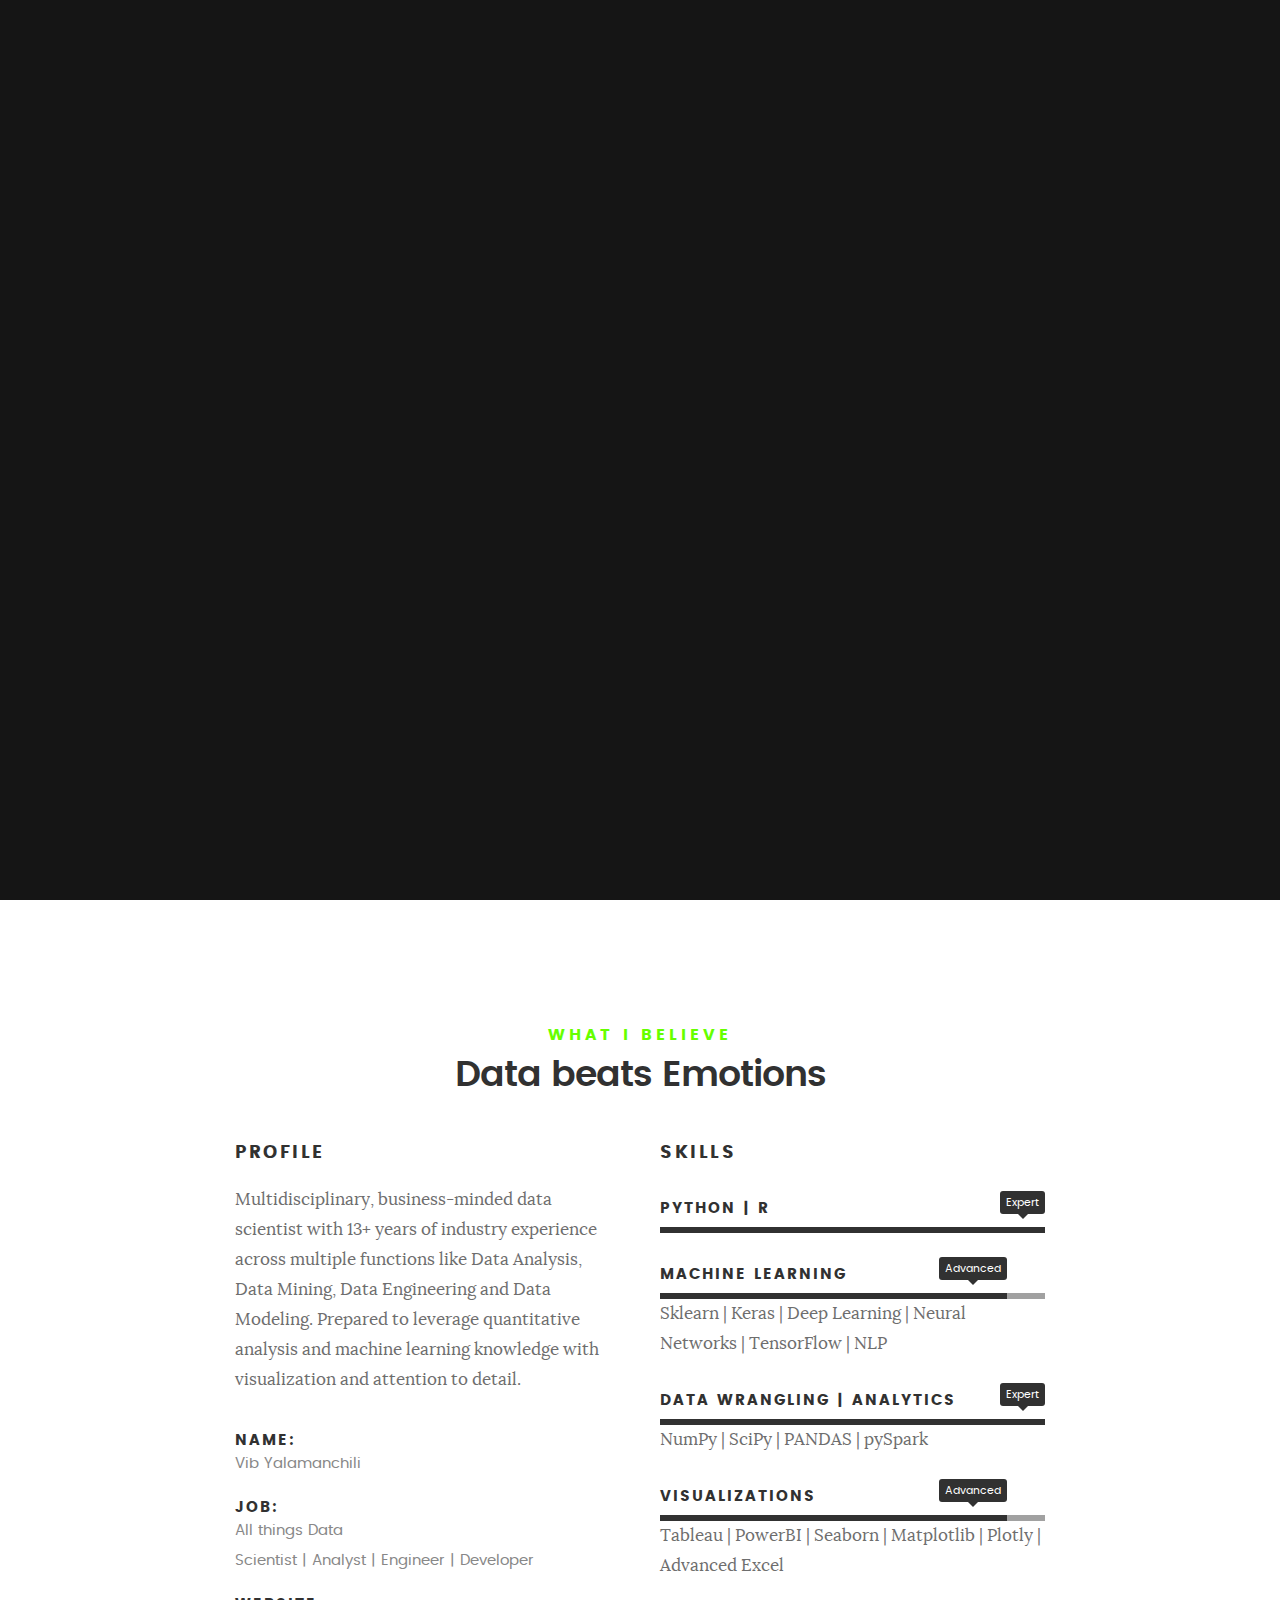
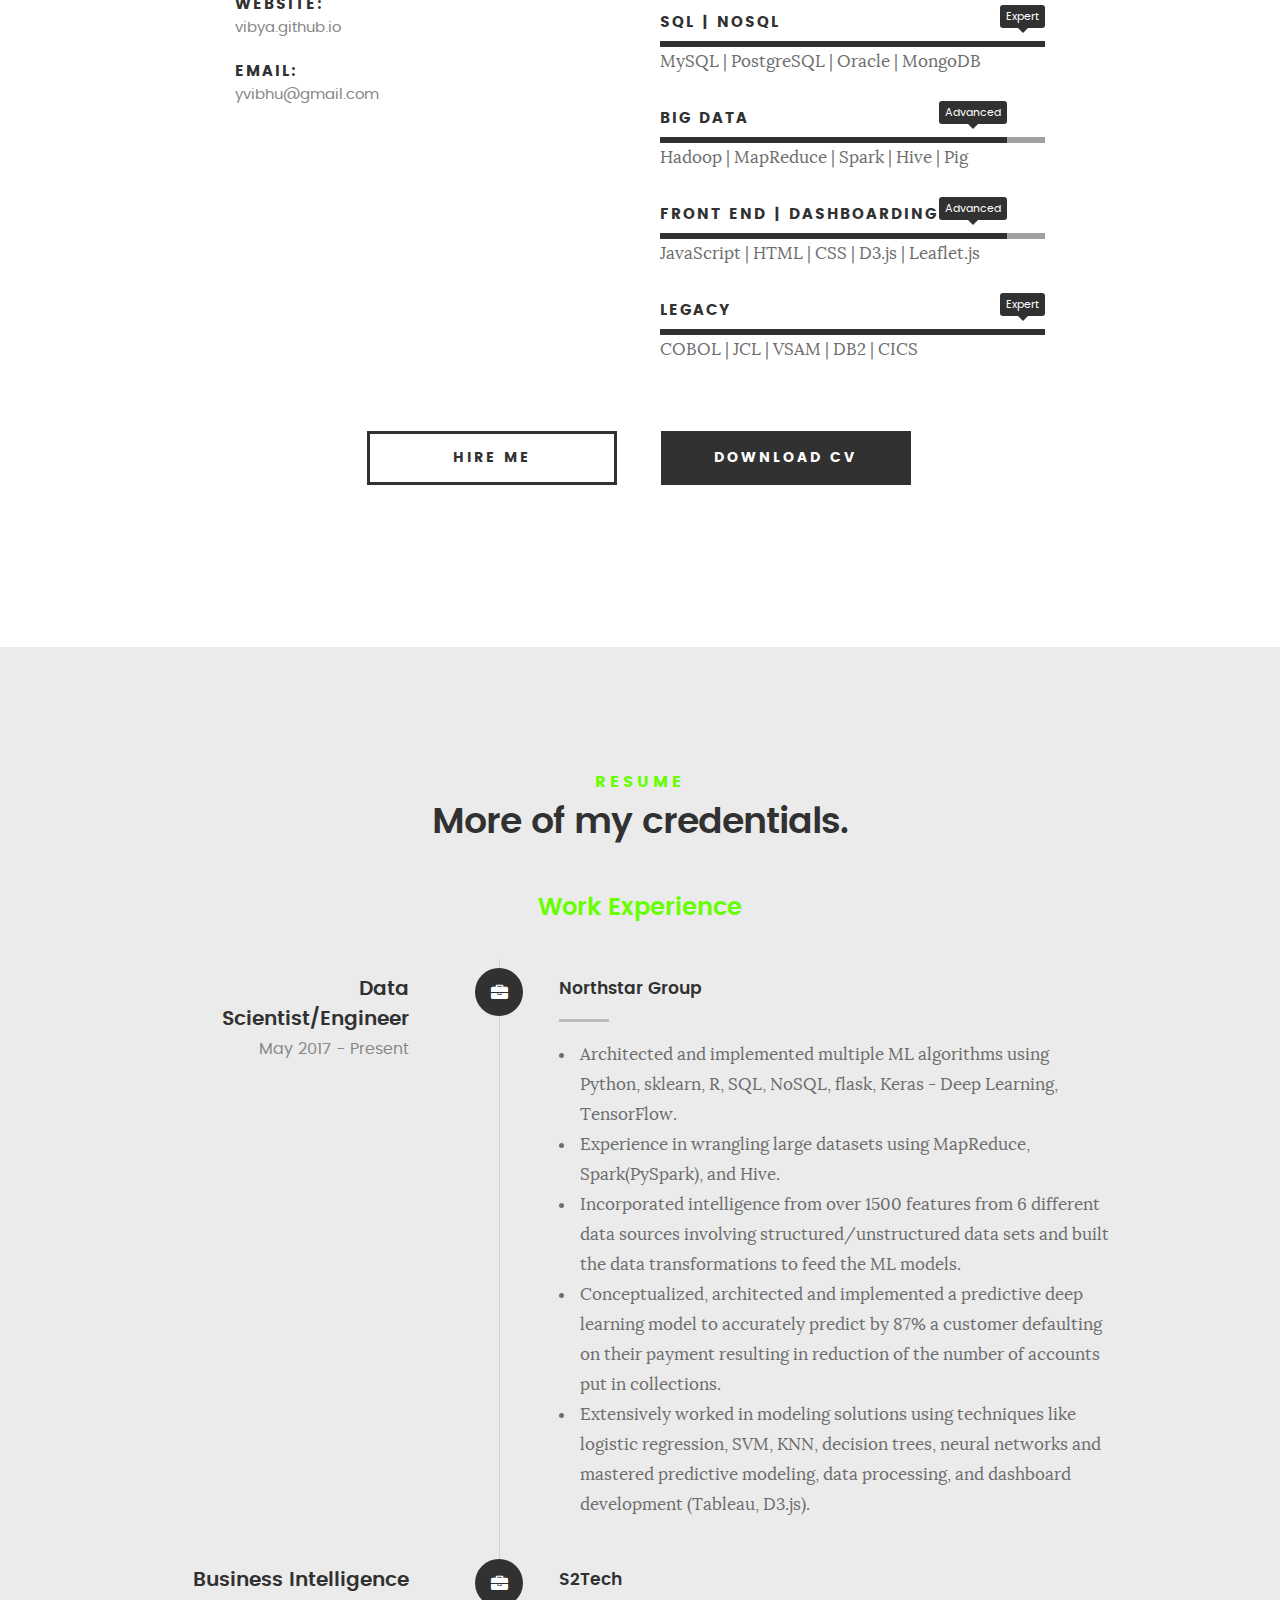
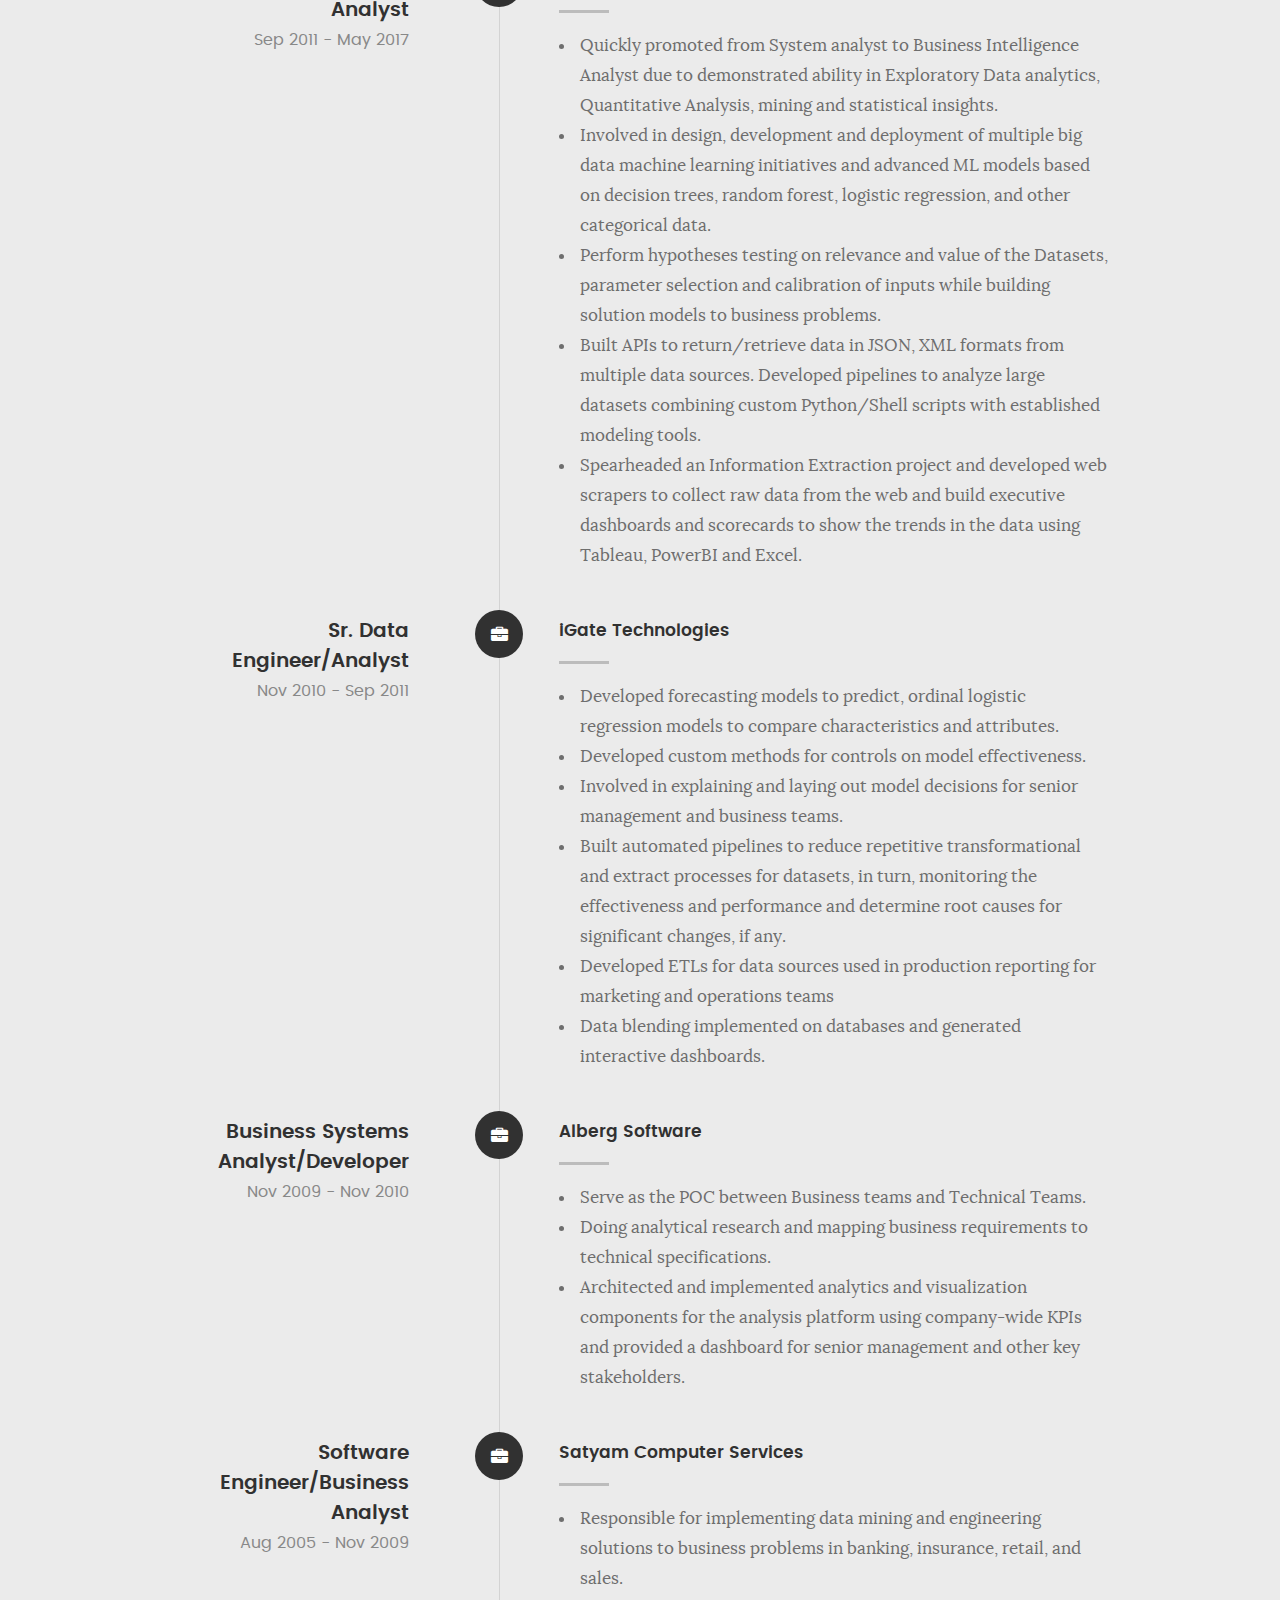
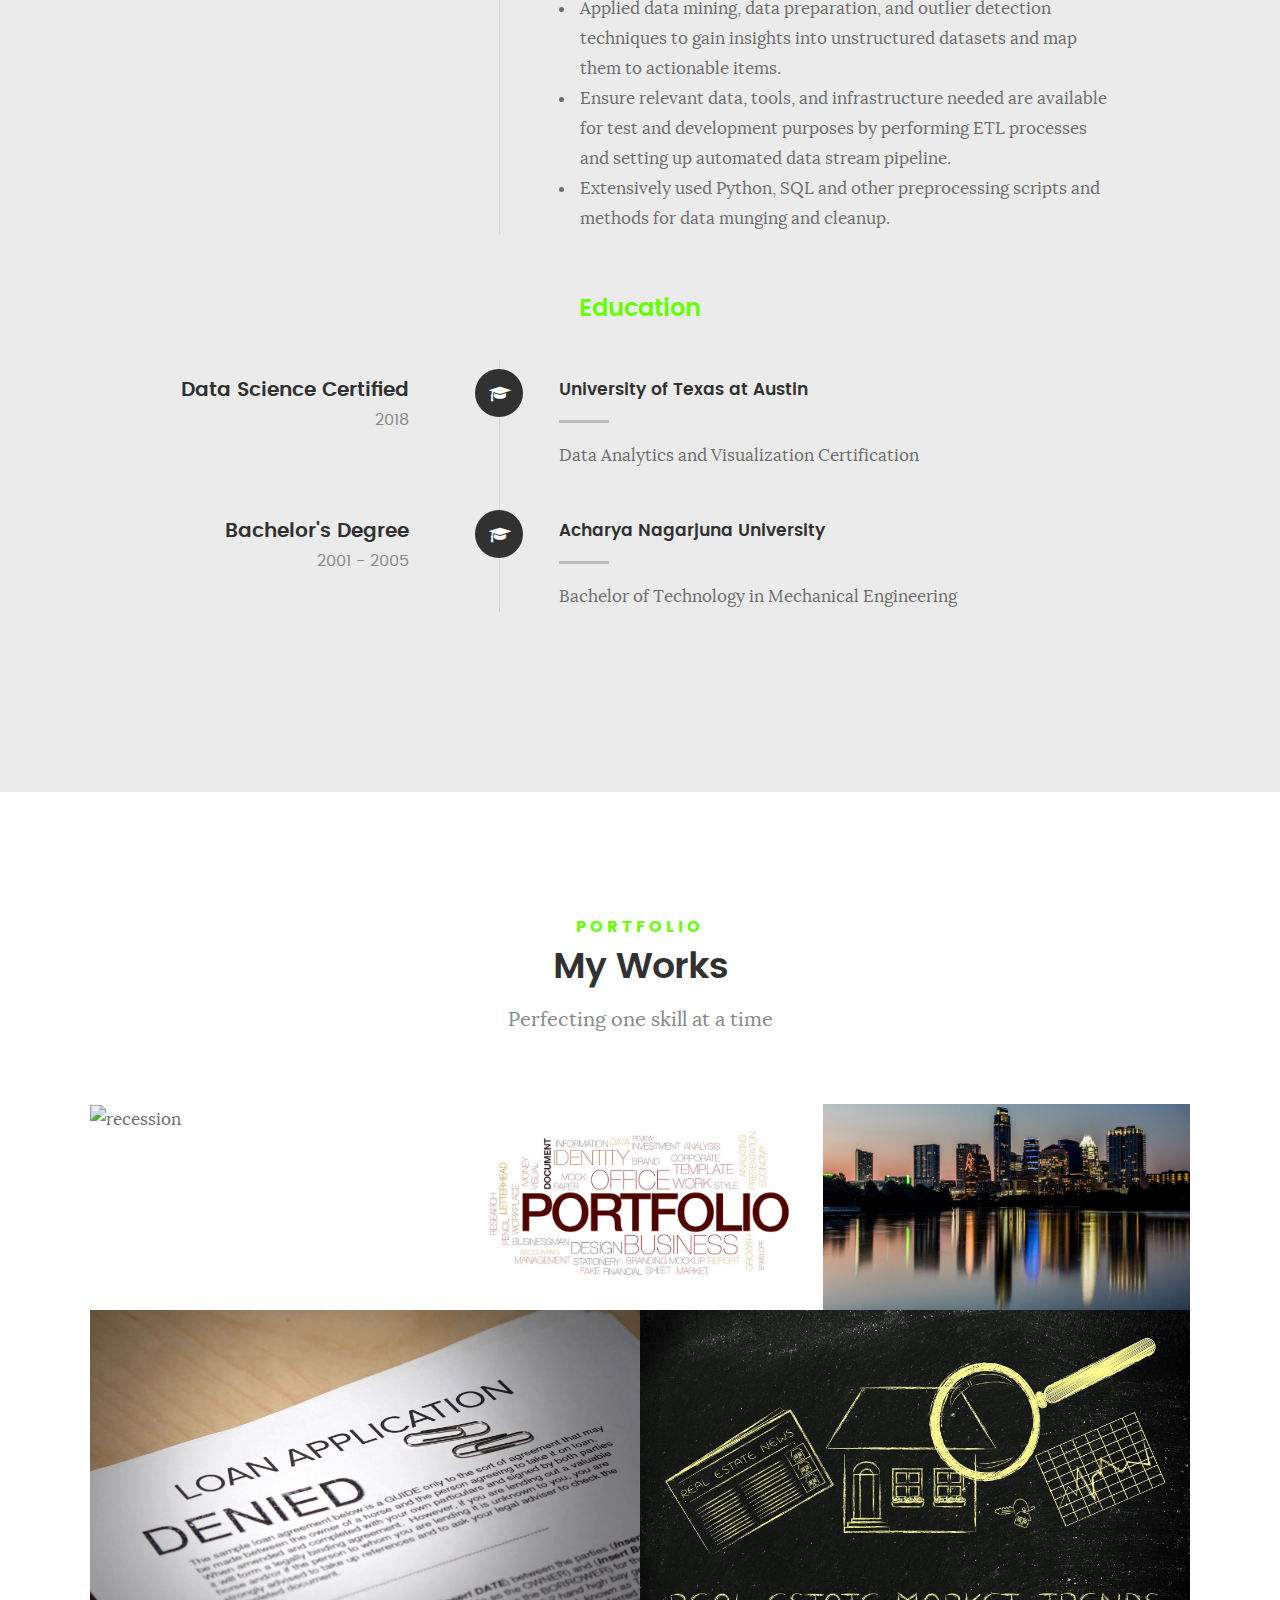
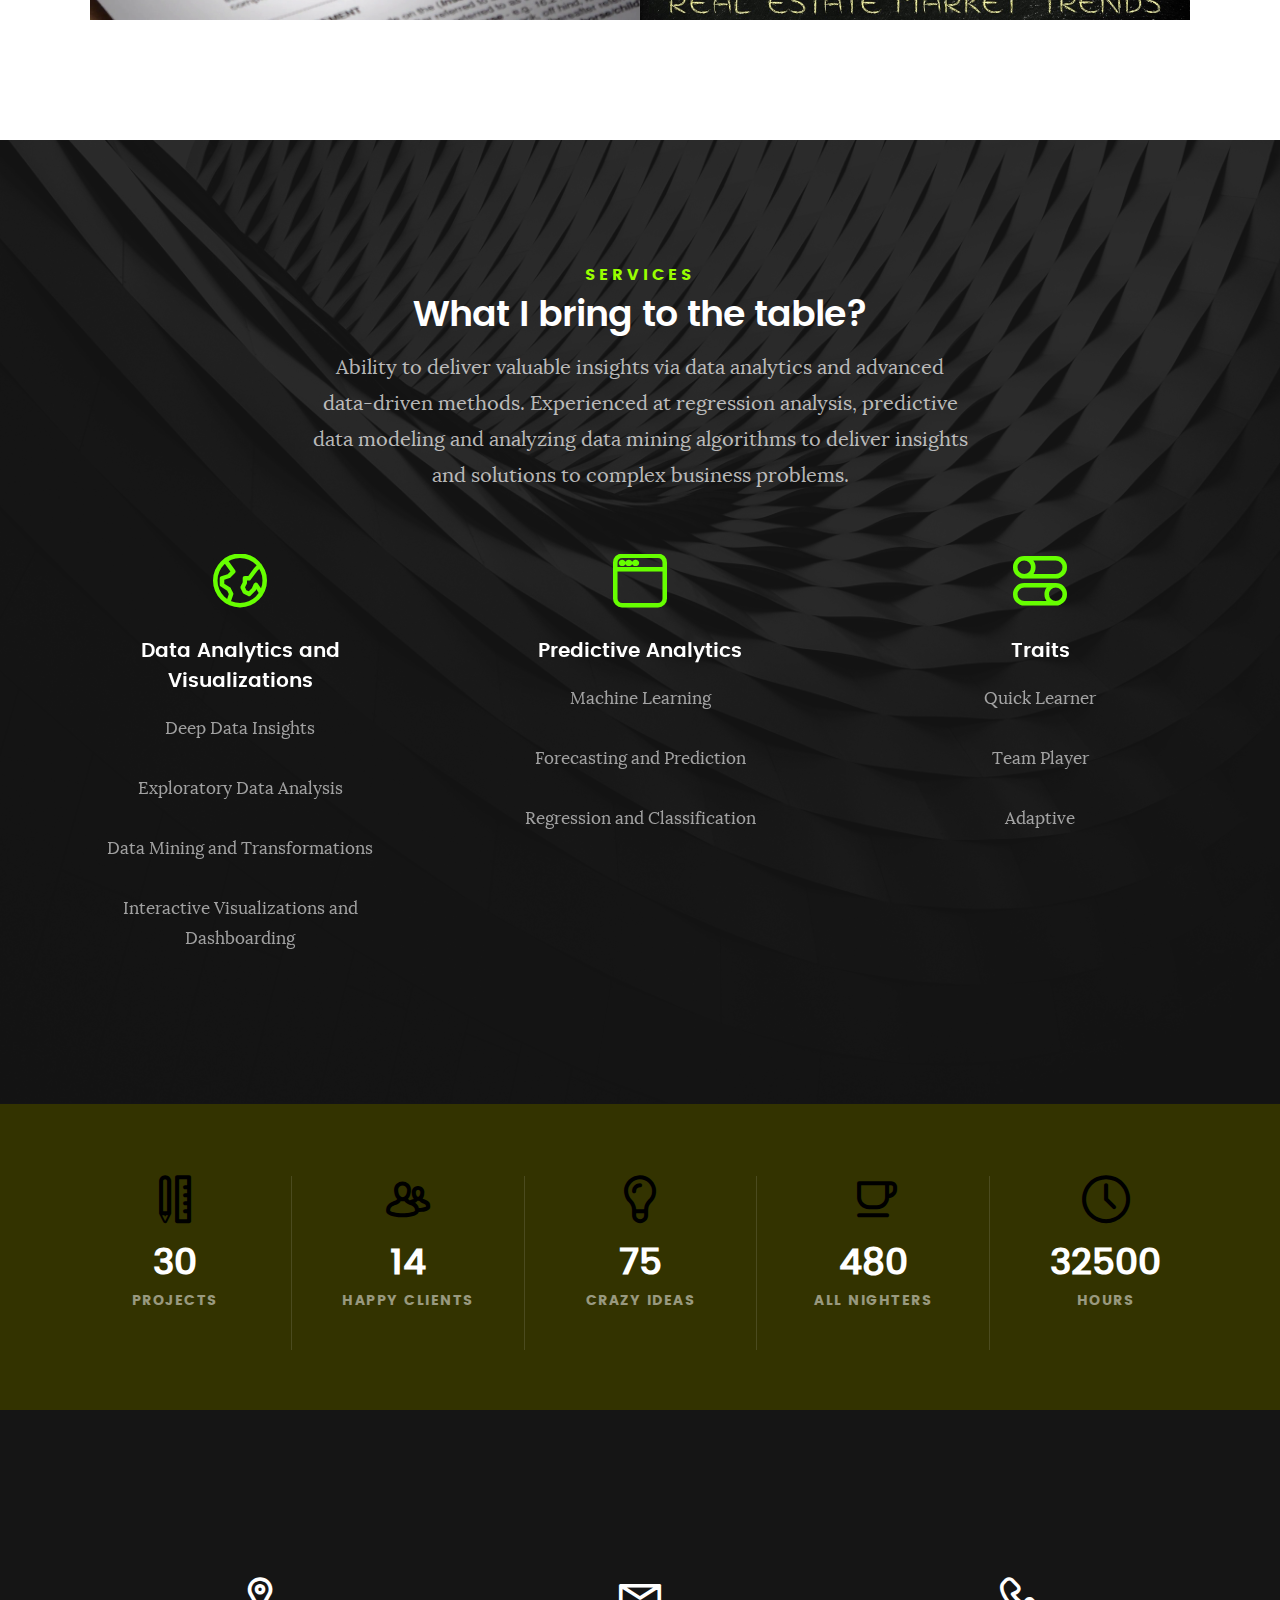
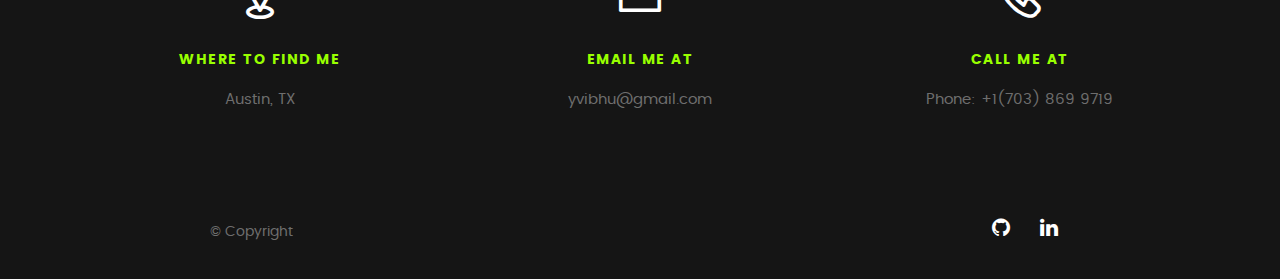
==== commit 475bde6d: "fixed link" ====
--- a/index.html
+++ b/index.html
@@ -129,7 +129,7 @@
    				</li>
    				<li>
    					<strong>Website:</strong>
-   					<span>vibhu253.github.io</span>
+   					<span>vibya.github.io</span>
    				</li>
    				<li>
    					<strong>Email:</strong>
@@ -201,8 +201,8 @@
 
    	<div class="row button-section">
    		<div class="col-twelve">
-   			<a href="#contact" title="Hire Me" class="button stroke smoothscroll">Hire Me</a>
-   			<a href="file:///C:\Users\mywor\Downloads\shaifalisingh.github.io-master\Vib_Portfolio\inc\VibYalamanchili_Resume.docx" title="Download CV" class="button button-primary">Download CV</a>
+			   <a href="#contact" title="Hire Me" class="button stroke smoothscroll">Hire Me</a>
+   			<a href="https://github.com/vibya/vibya.github.io/blob/master/inc/VibYalamanchili-Resume.docx?raw=true" title="Download CV" class="button button-primary">Download CV</a>
    		</div>   		
    	</div>
 
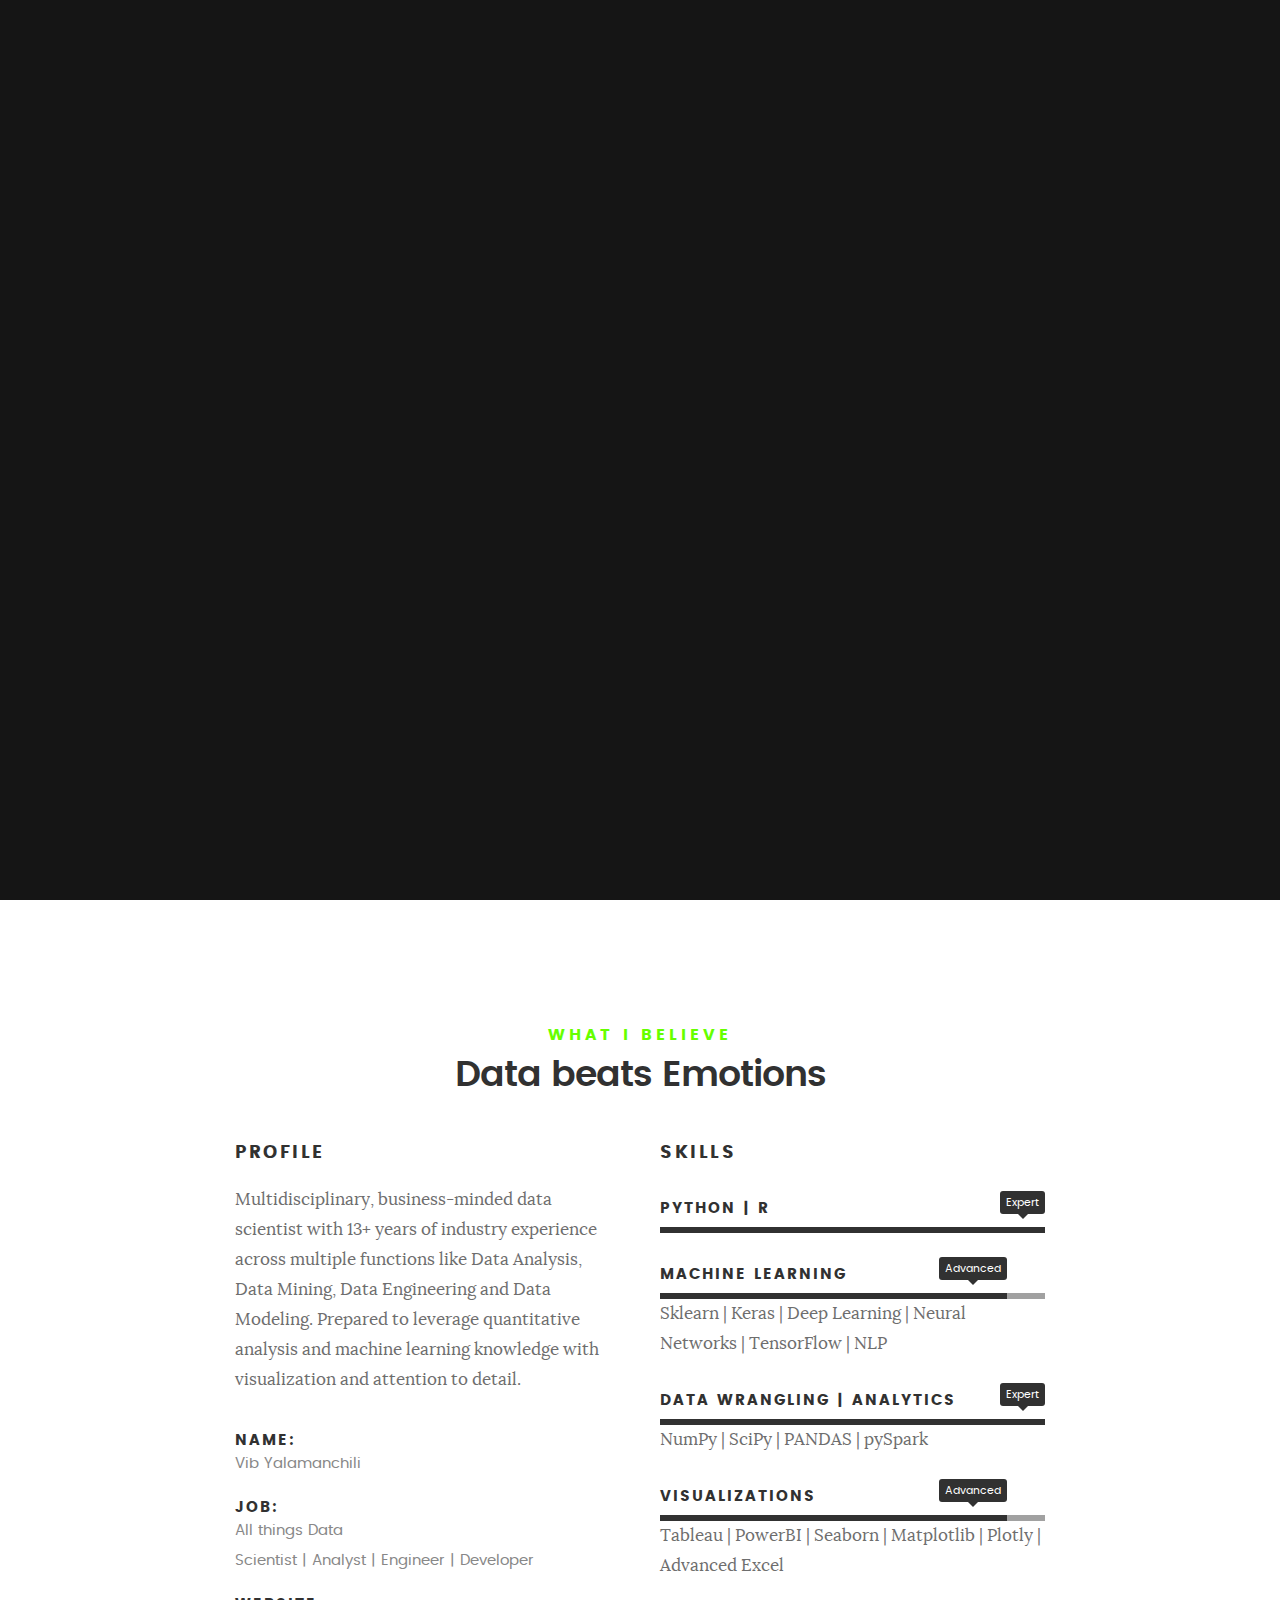
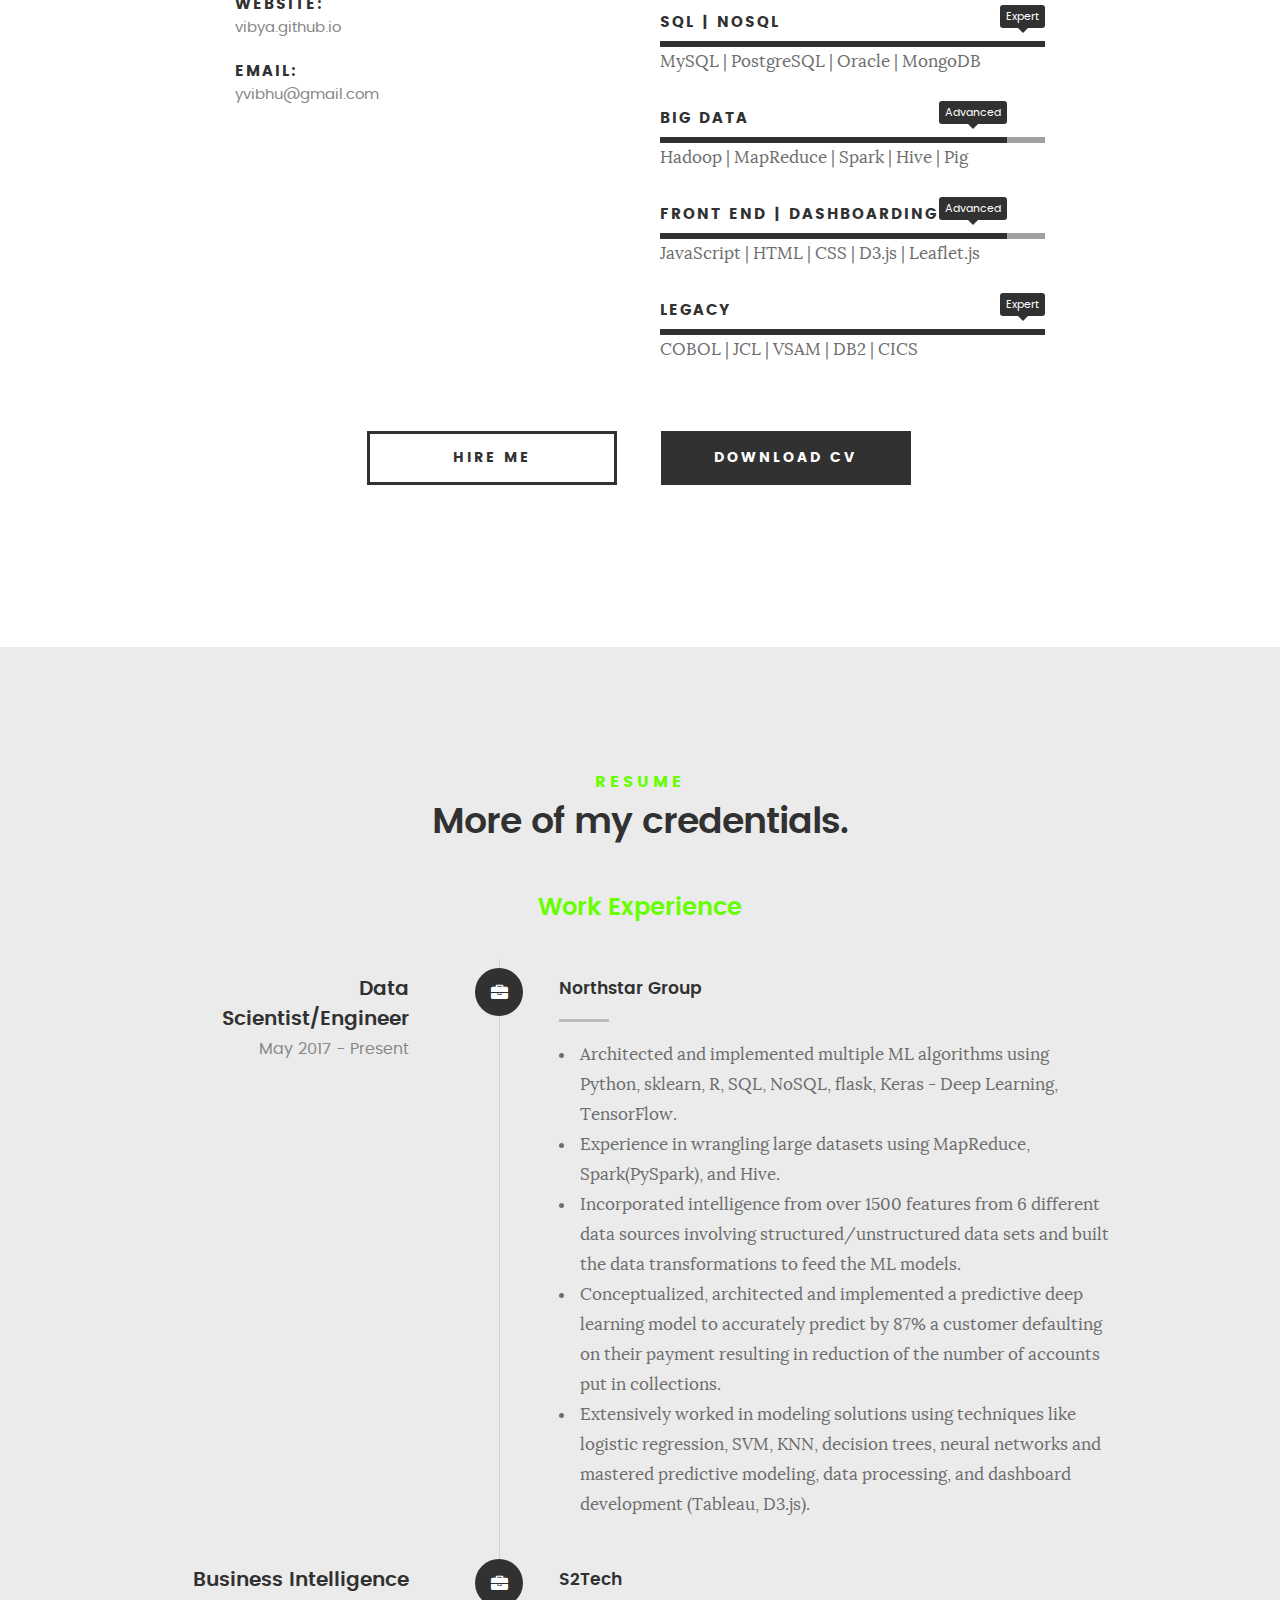
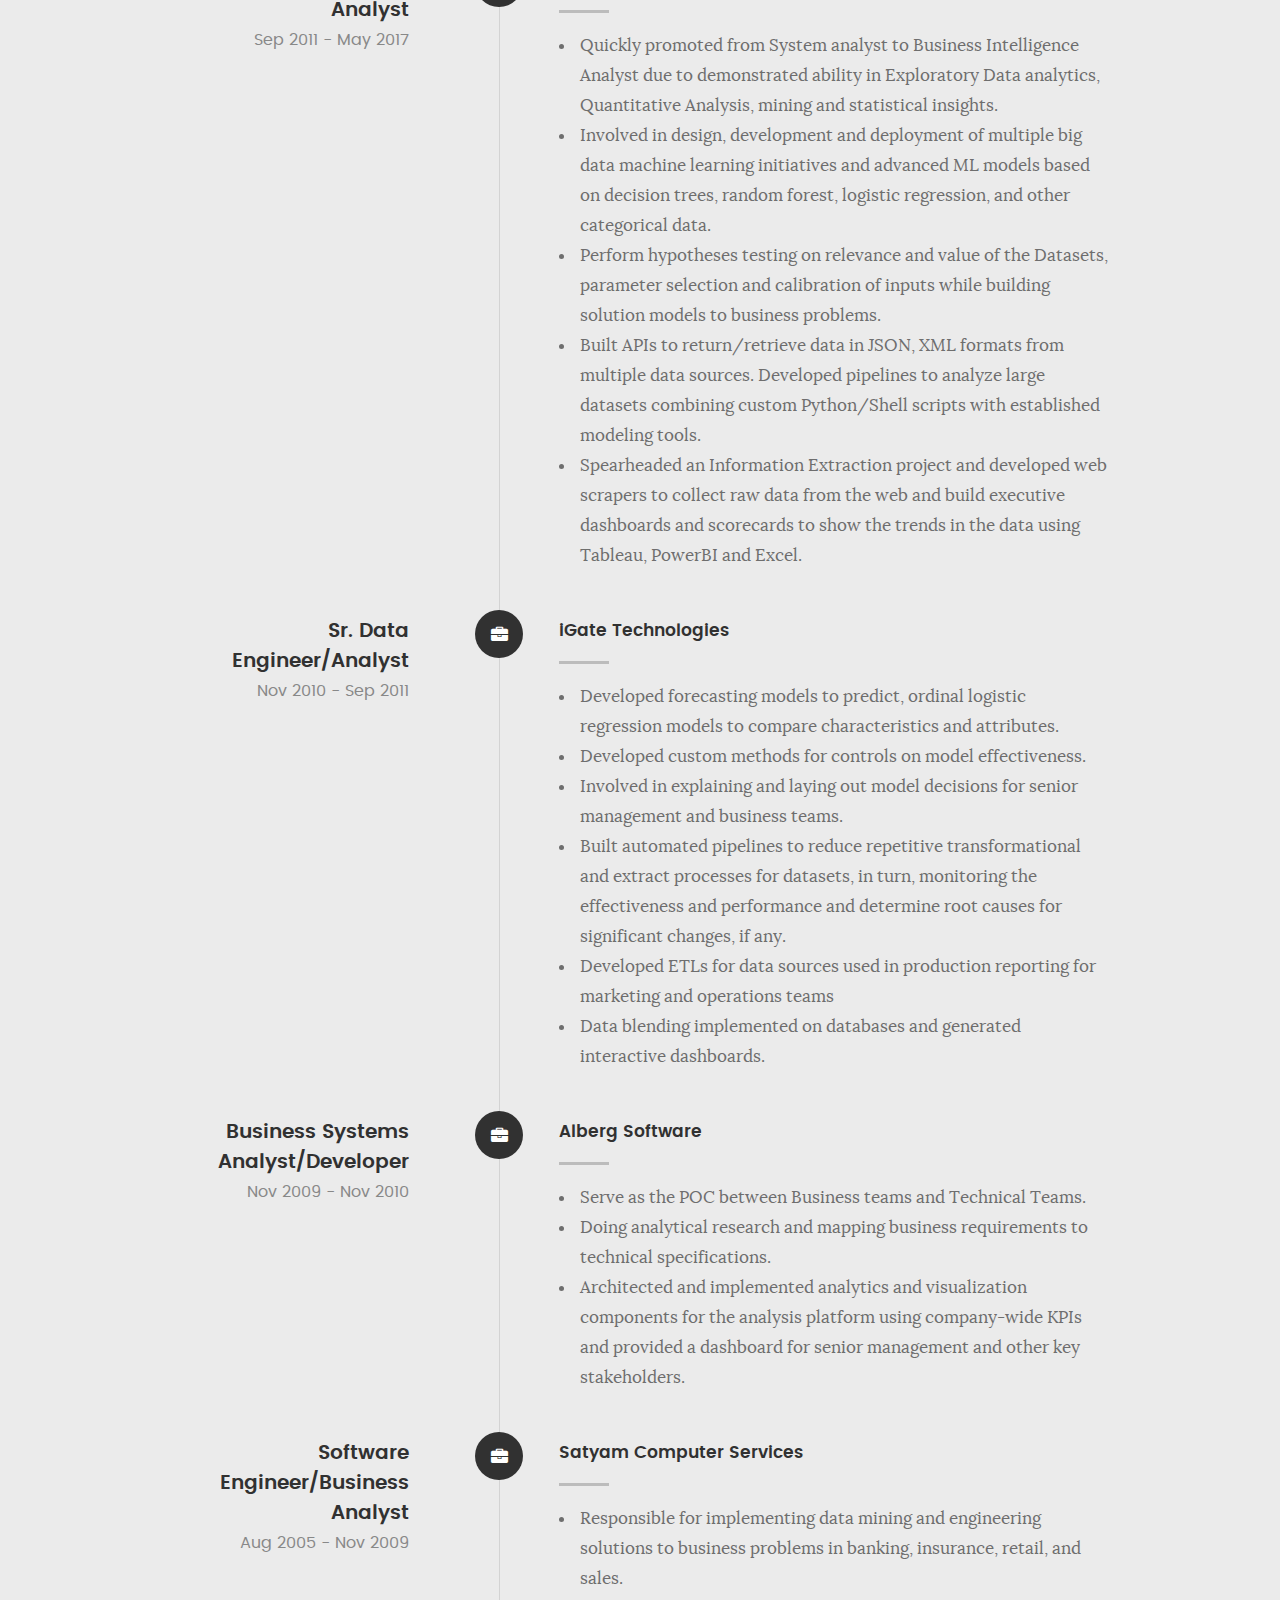
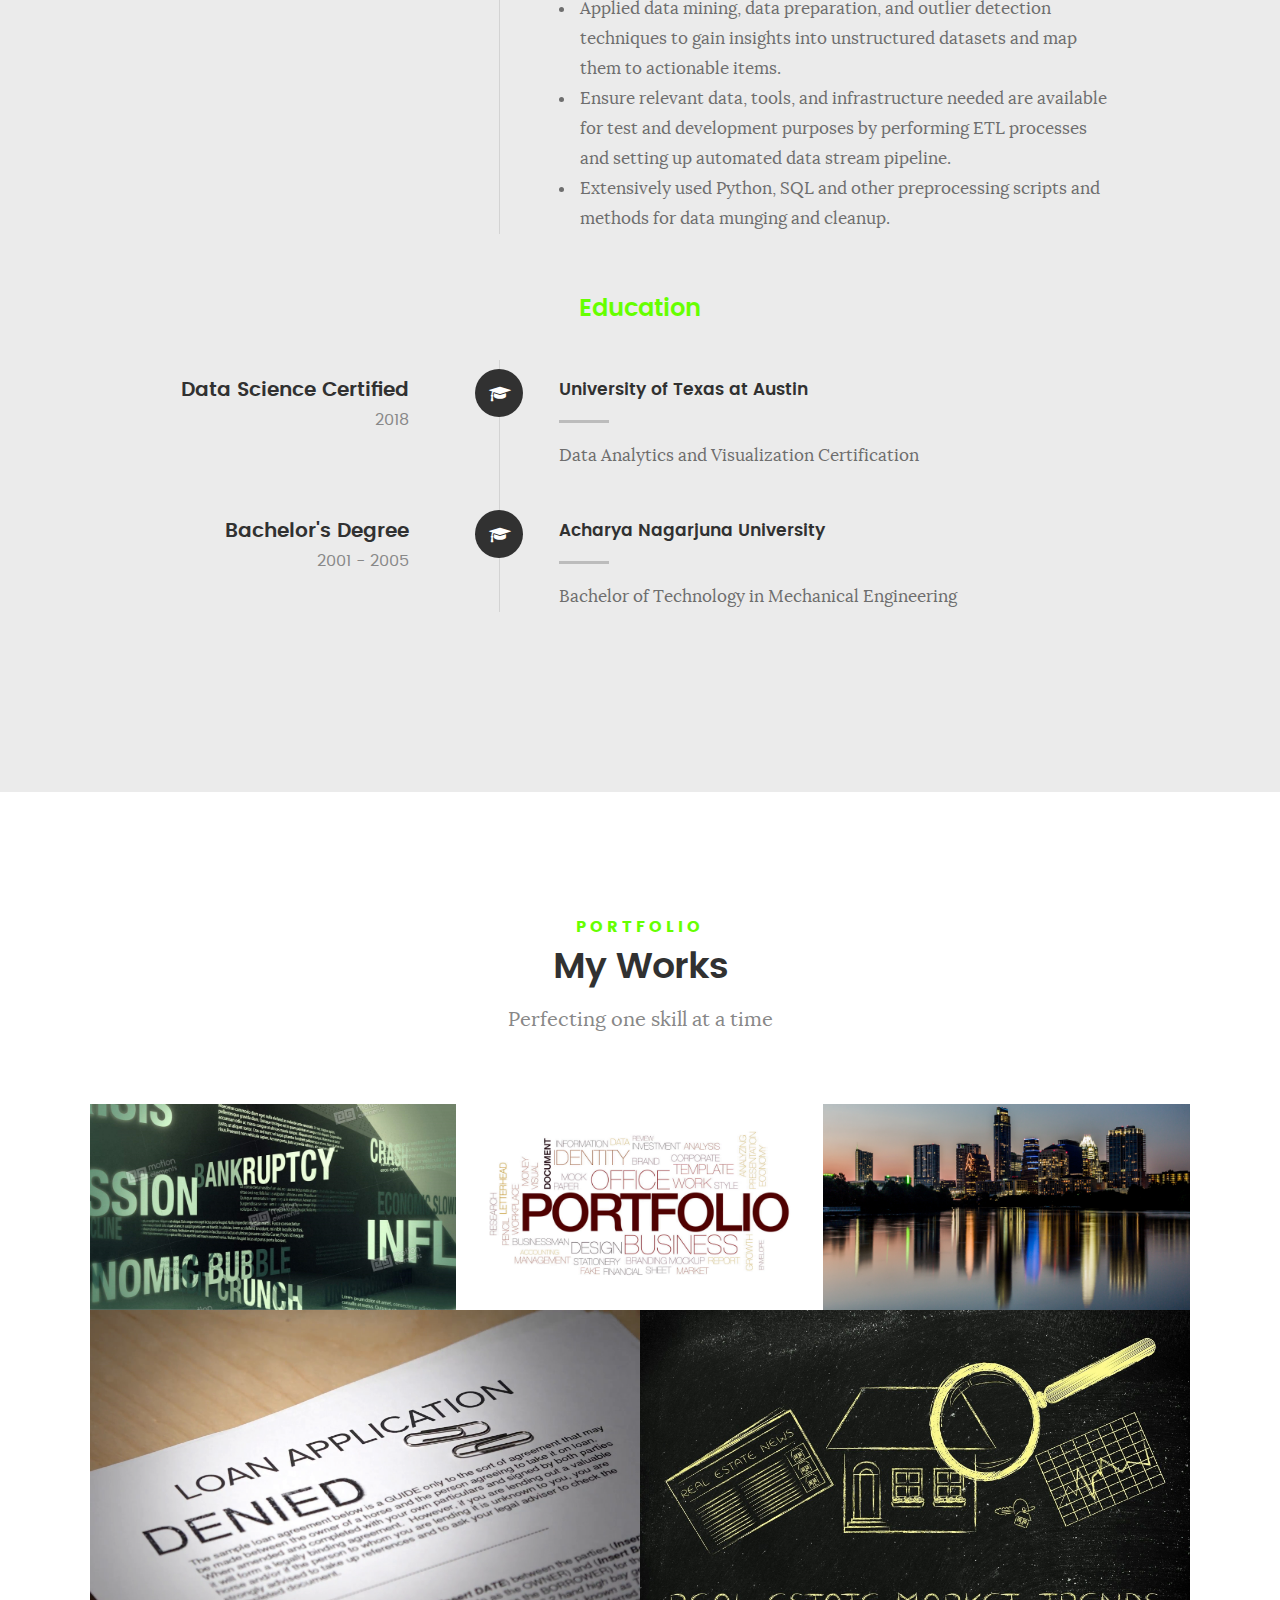
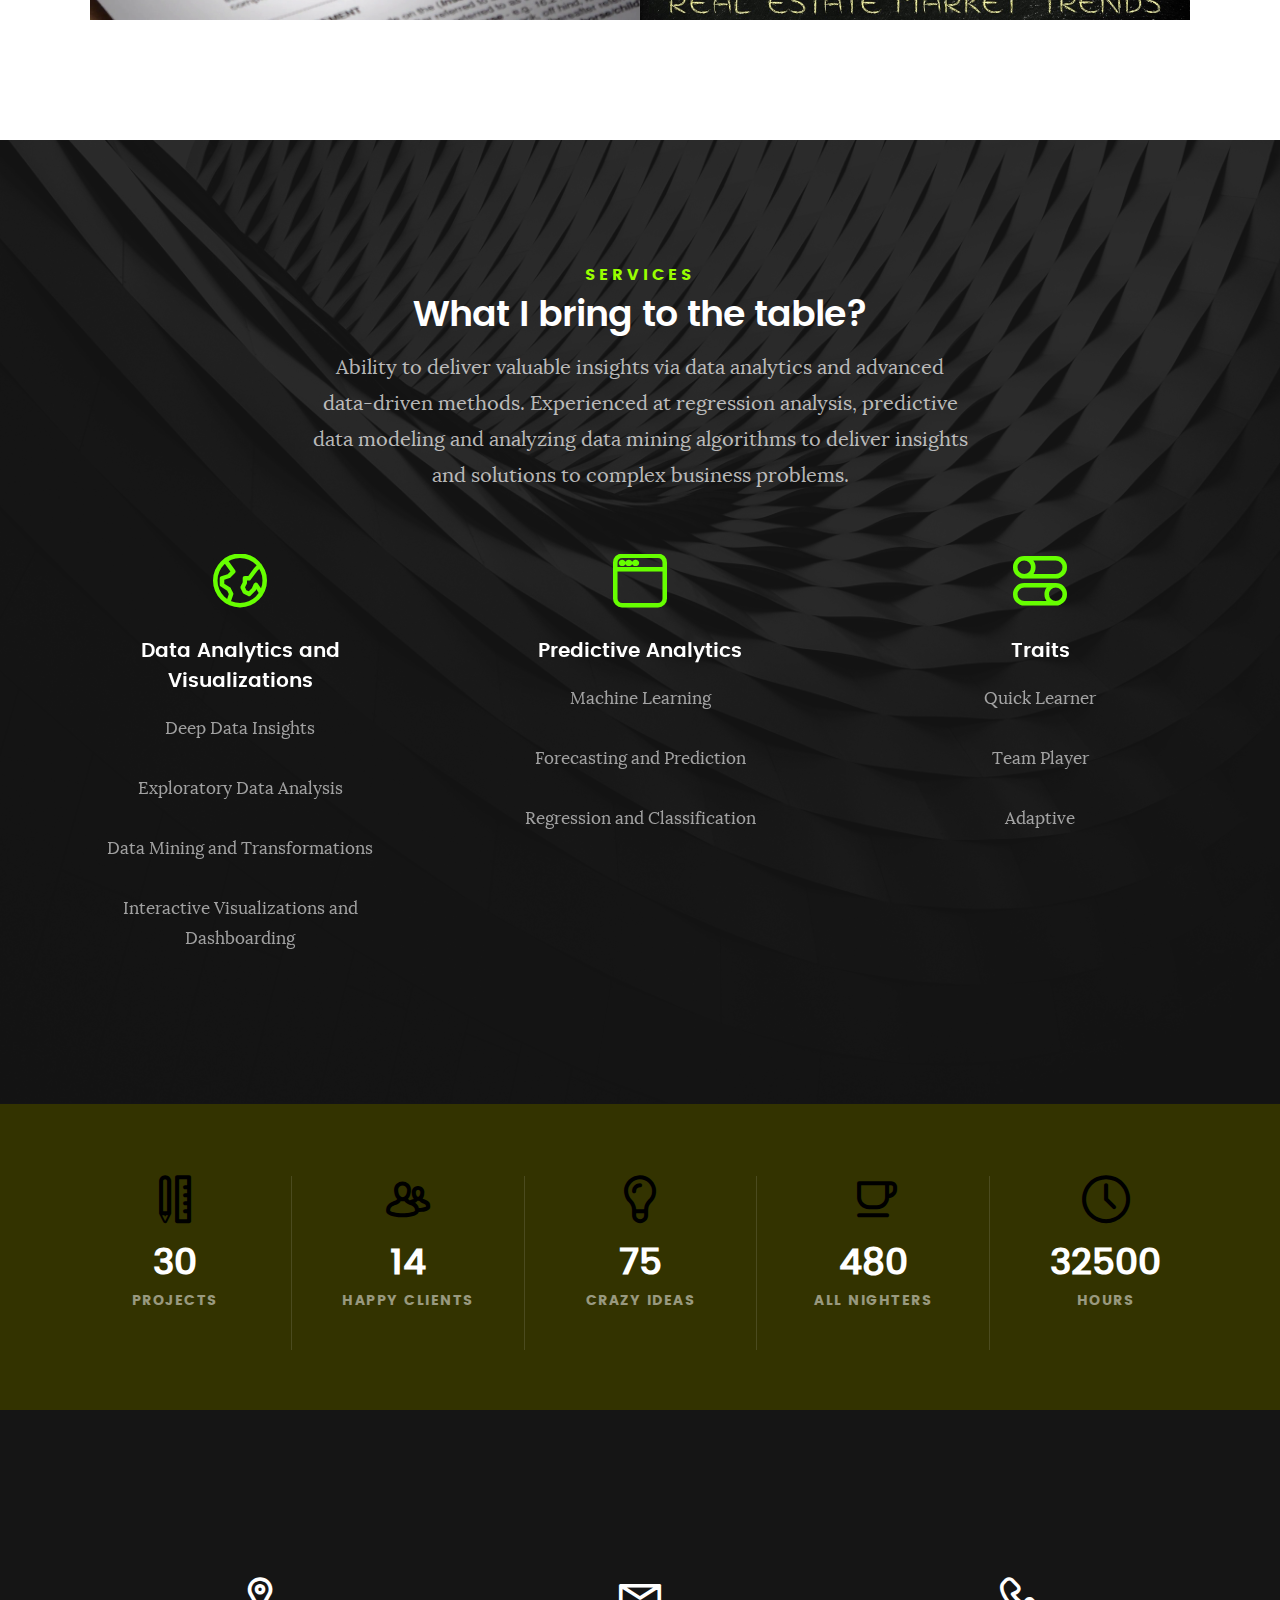
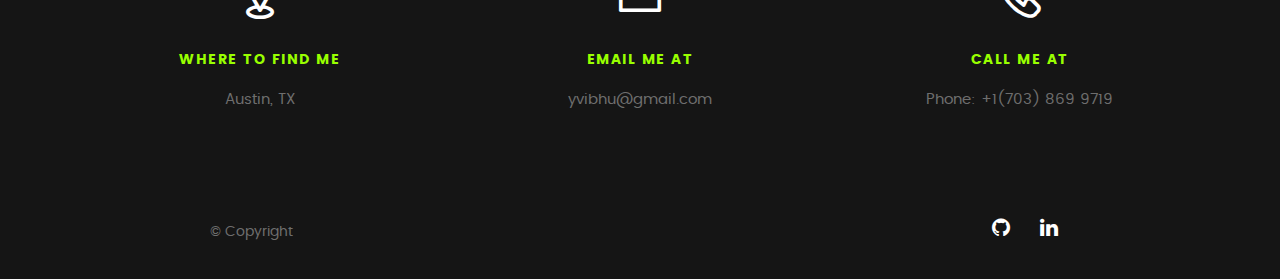
==== commit a5cbff9b: "reconfigure" ====
--- a/index.html
+++ b/index.html
@@ -686,28 +686,6 @@
 
 			   </div> <!-- /modal-05 -->
 
-			   <!-- <div id="modal-06" class="popup-modal slider mfp-hide">	
-
-					 <div class="media">
-						 <img src="images/portfolio/modals/Cryptocurrency.jpg" alt="" />
-					 </div>      	
-
-				   <div class="description-box">
-					  <h4>ICO Campanign Project</h4>		      
-					  <p>Data Analysis for sentiments on Cryptocurrency ICO Campanigns. Web srapping on Twitter and Reddit for tweets, did vader sentiment analysis on the same to see how social media is impacting the success and fail of ICO Campaigns</p>
-					  <p> Tools Used: Web Scrapping, API's, Python, Jupyter</p>
-
-					  <div class="categories">Data Analysis</div>			               
-				   </div>
-
-				 <div class="link-box">
-					<a href="https://github.com/shaifalisingh/shaifalisingh.github.io/tree/master/Cryptocurrency">Details</a>
-					  <a href="#" class="popup-modal-dismiss">Close</a>
-				 </div>		      
-
-			   </div> -- /modal-06 -->
-
-
 			   <!-- modal popups - end
 			============================================================= -->
 
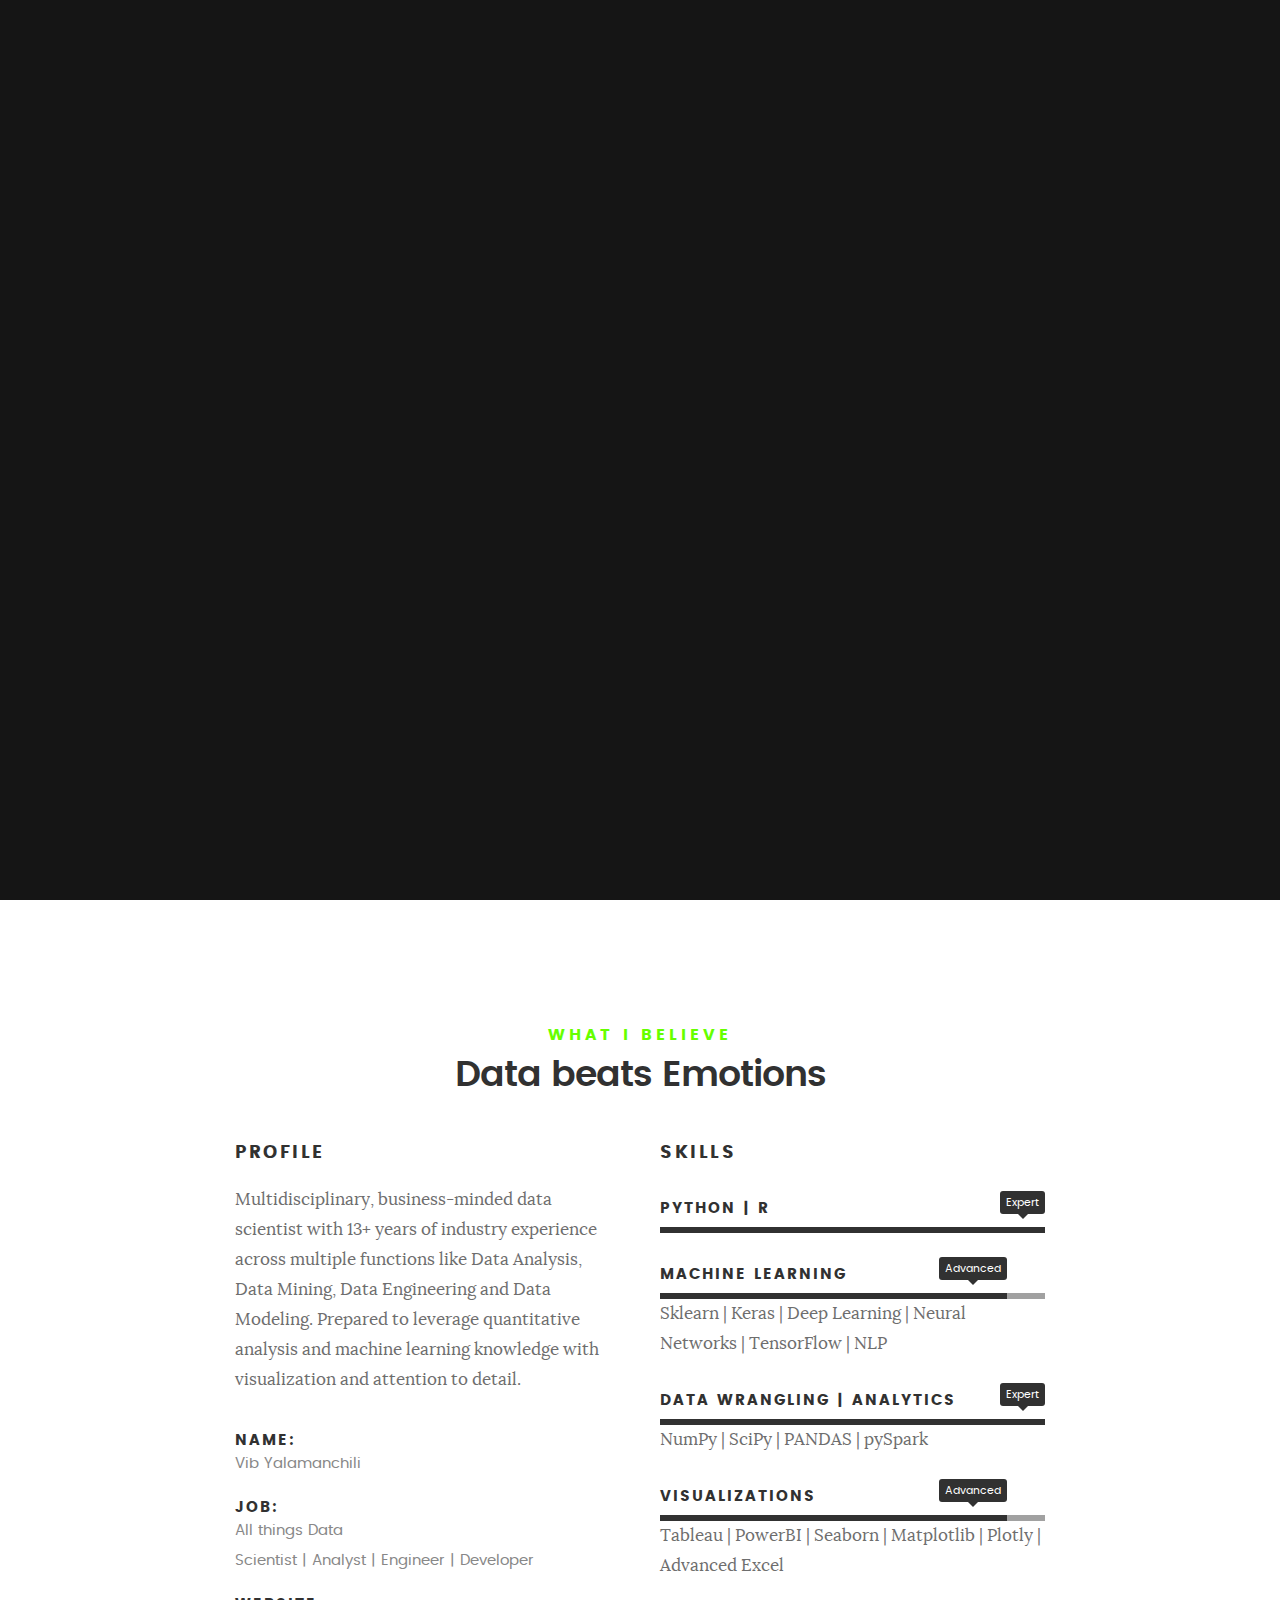
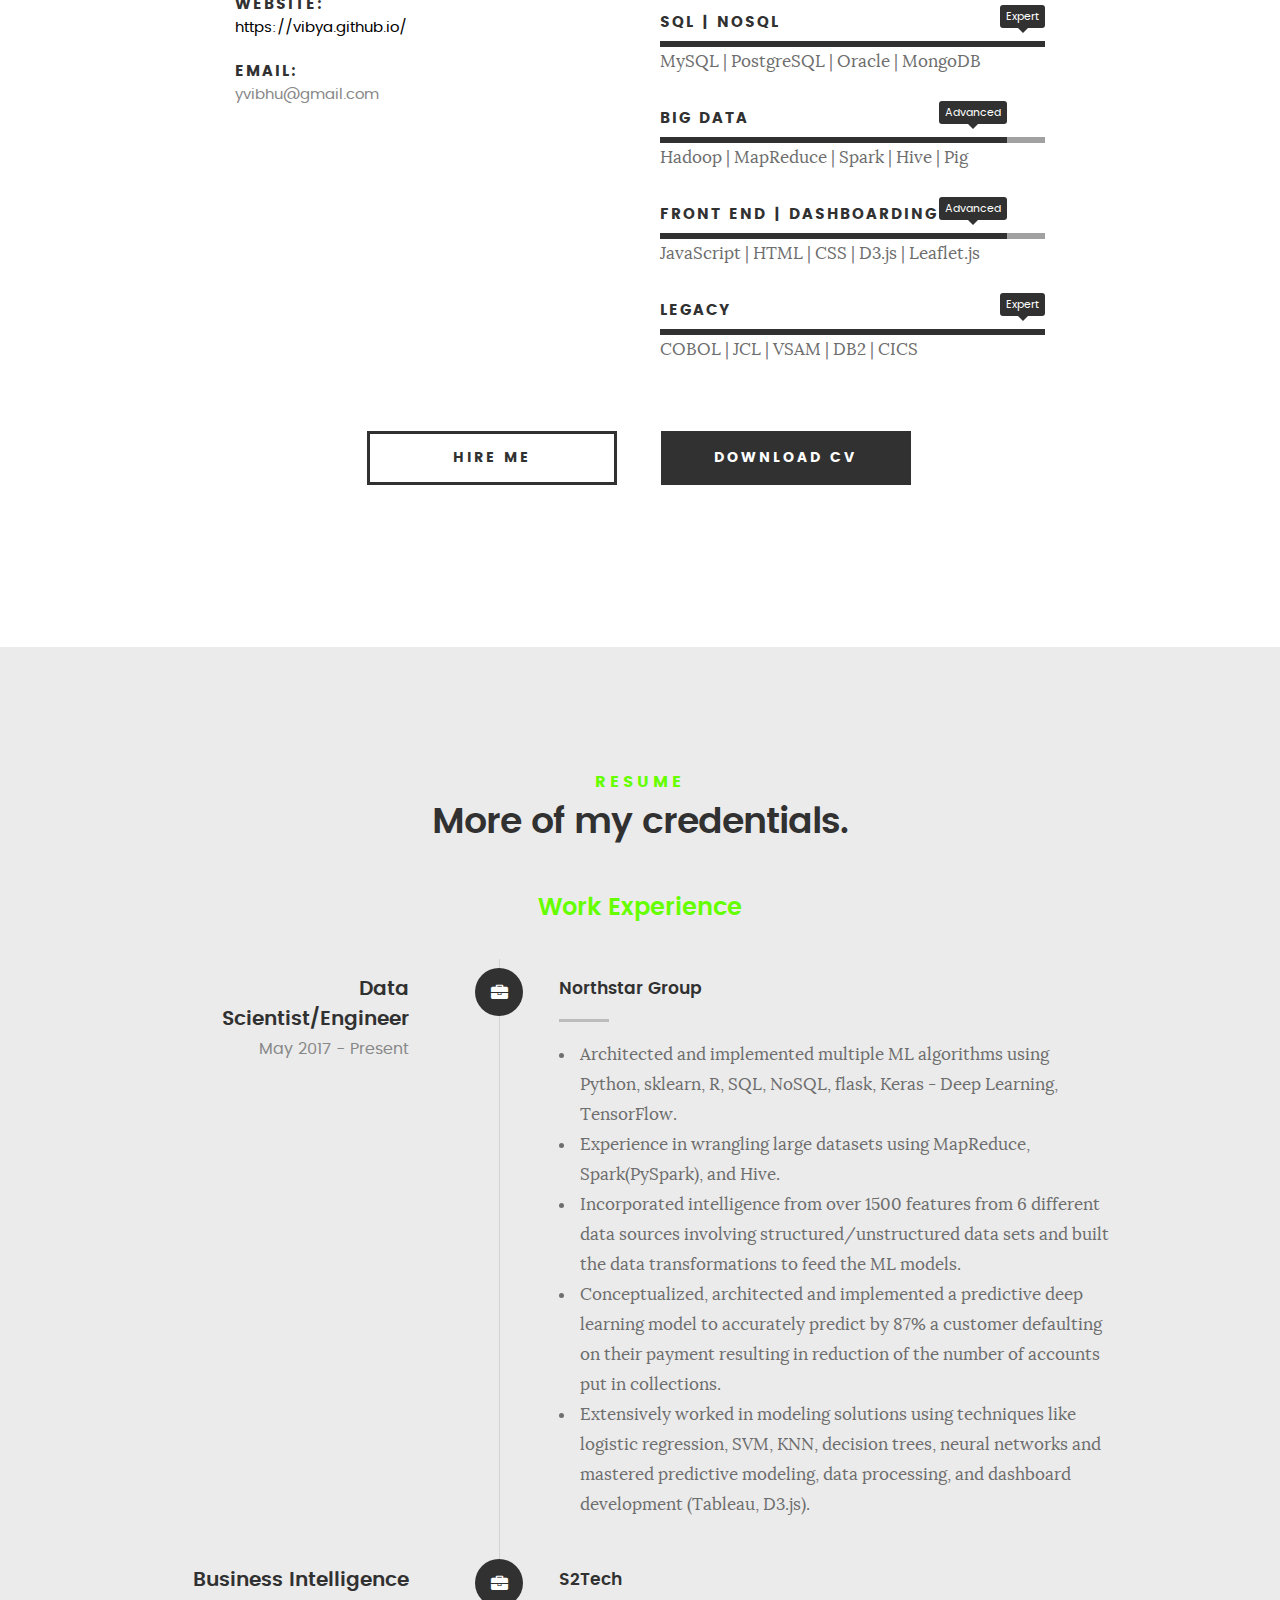
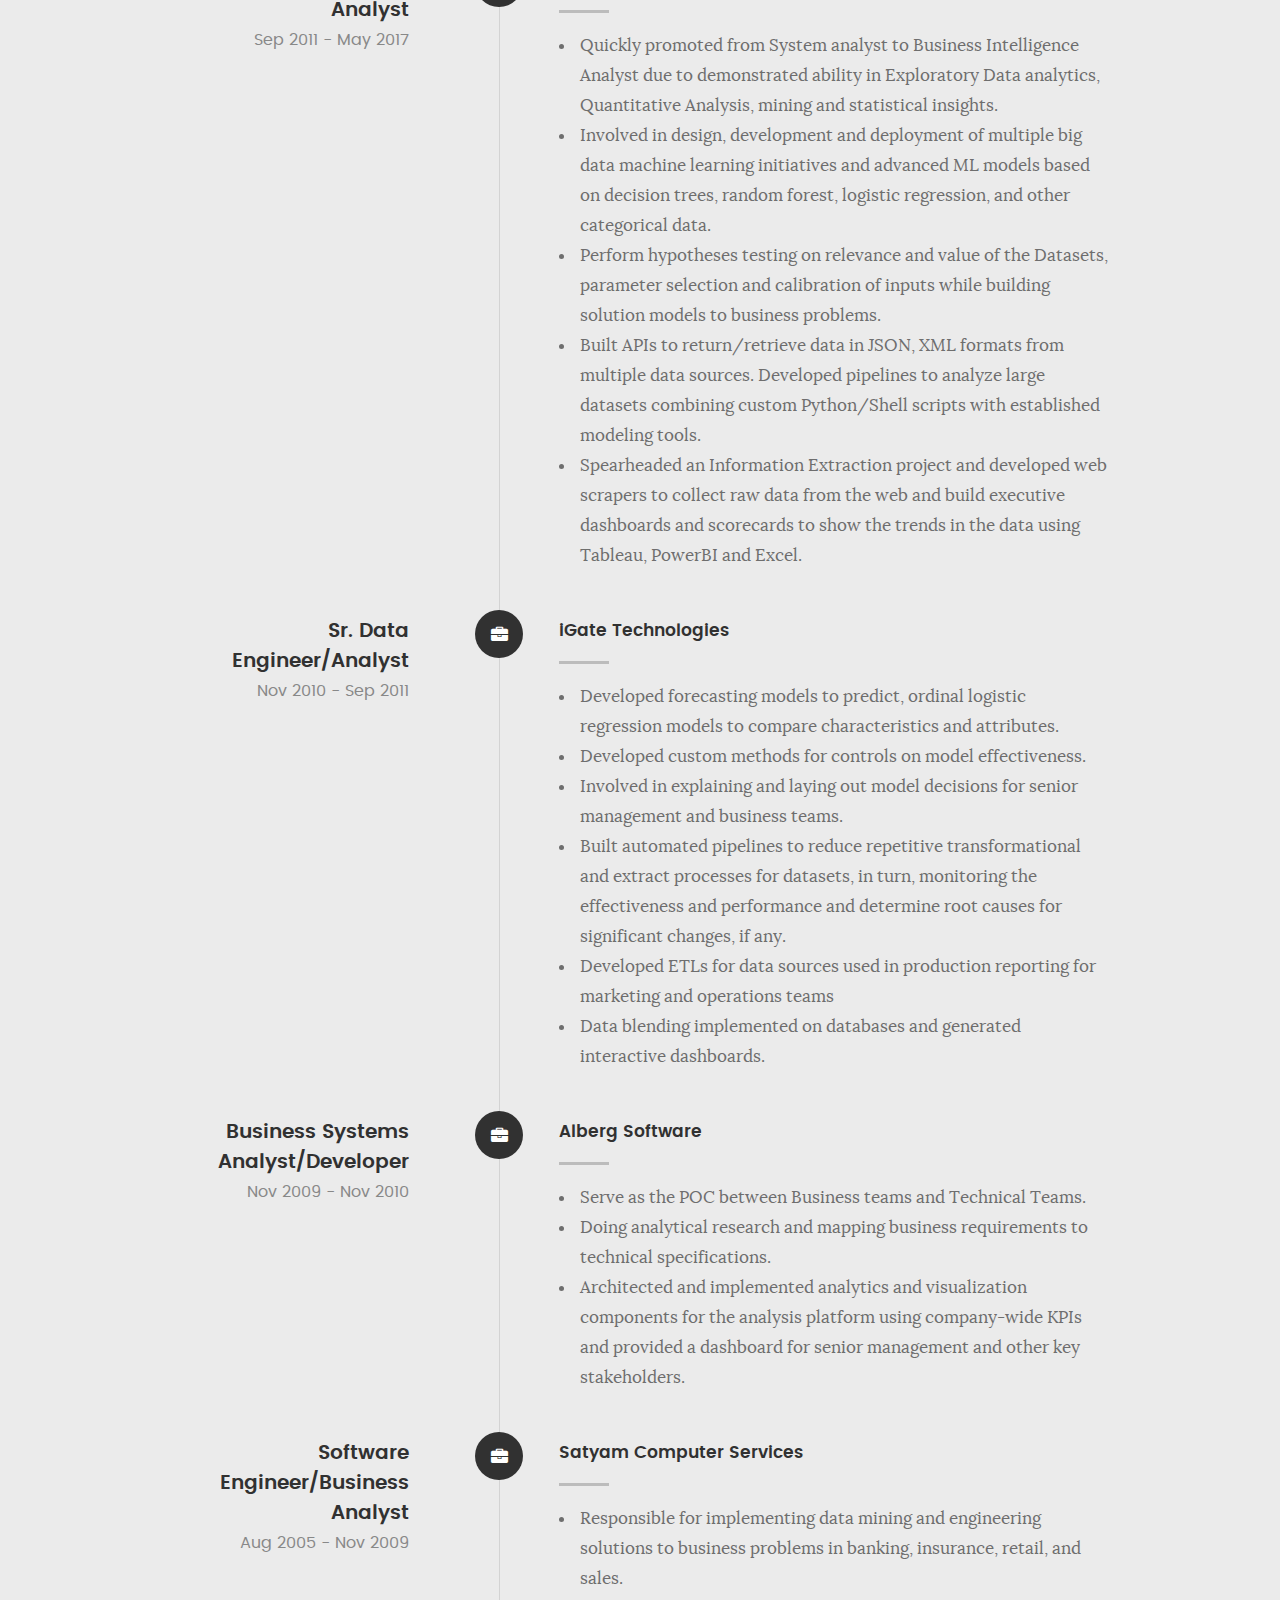
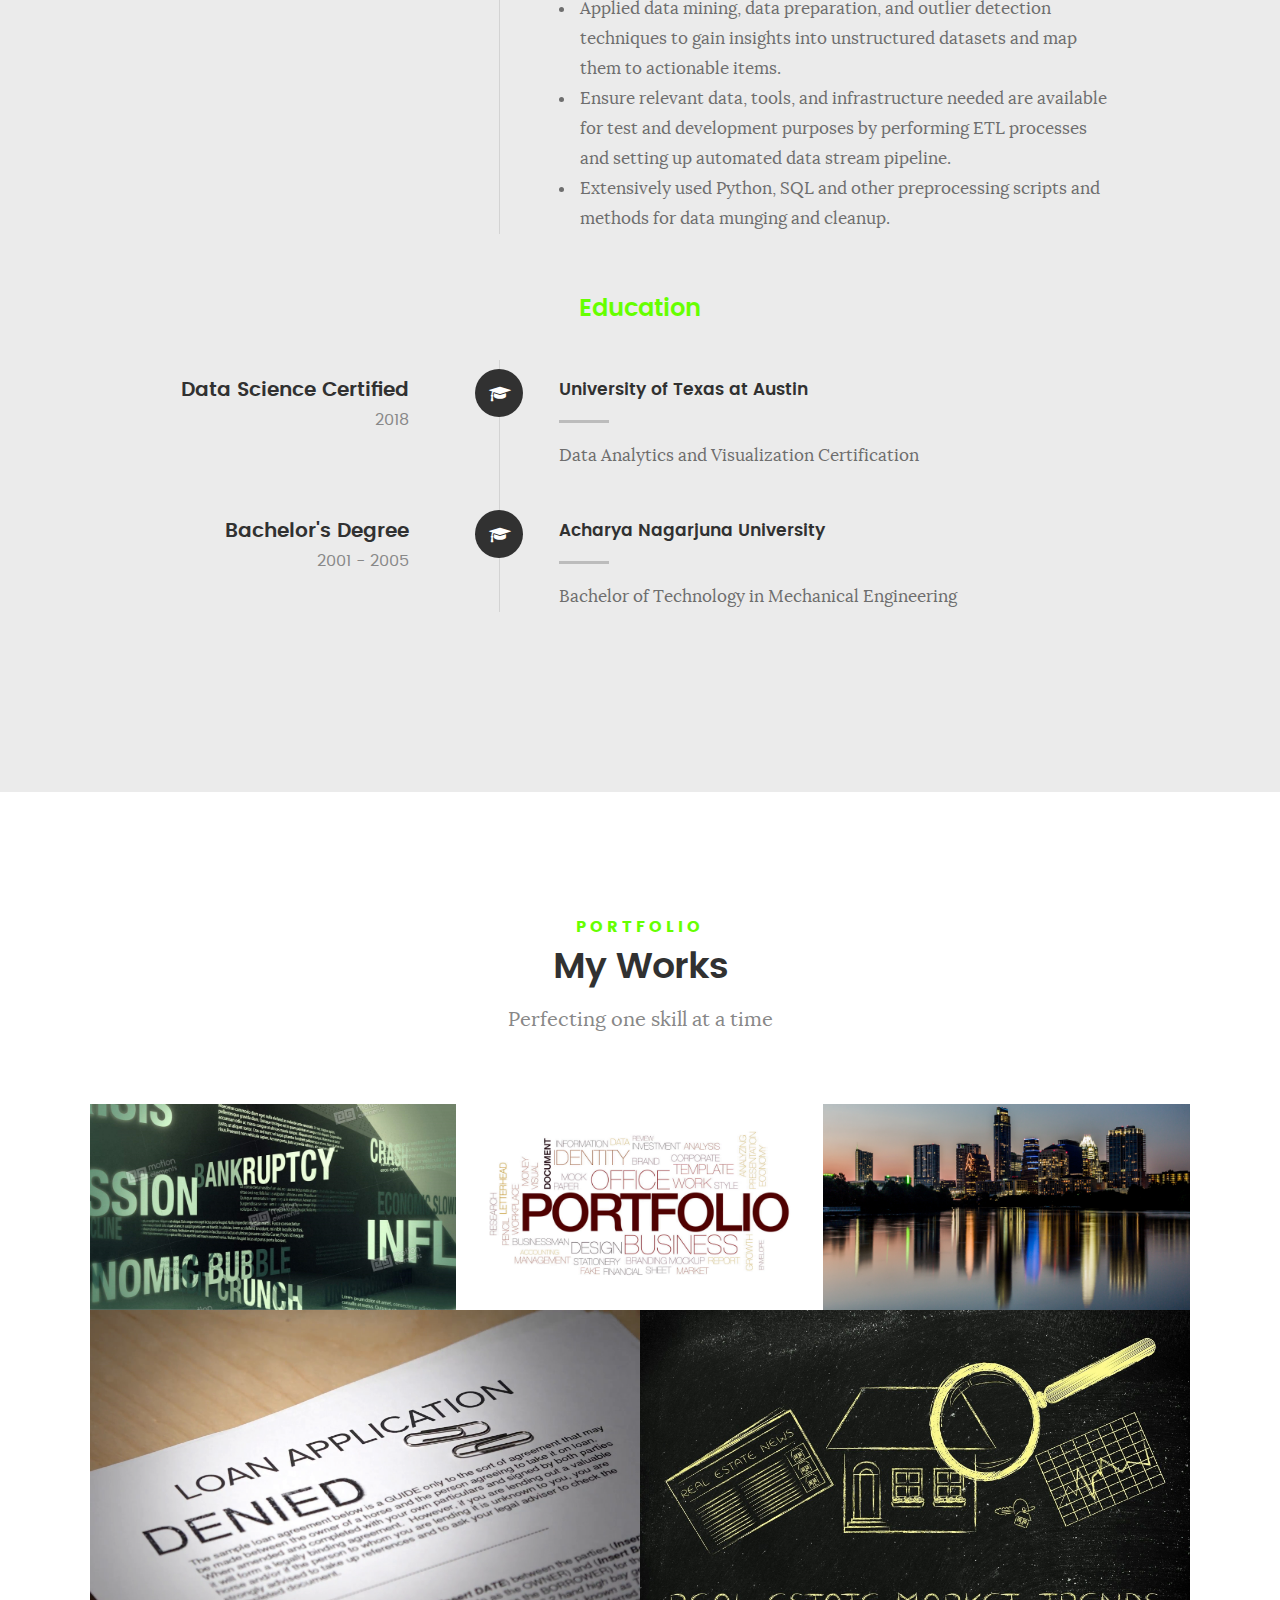
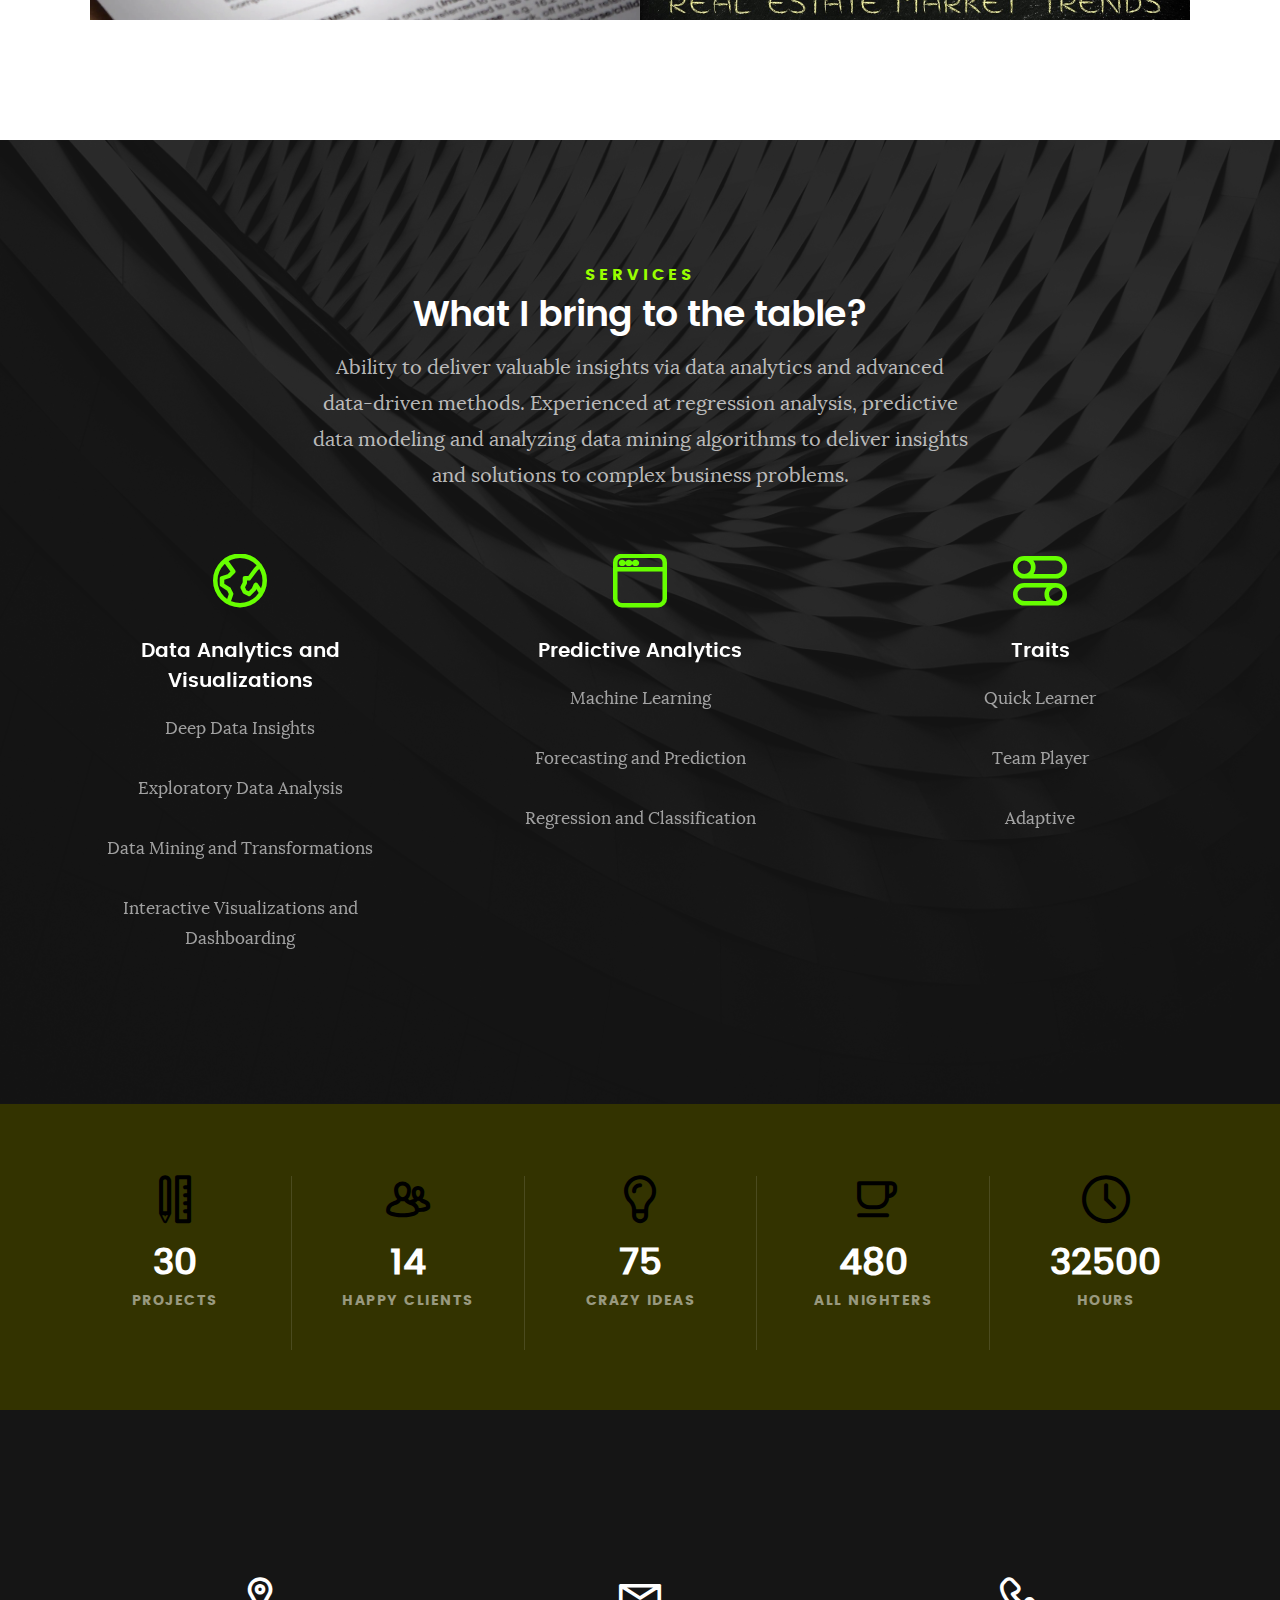
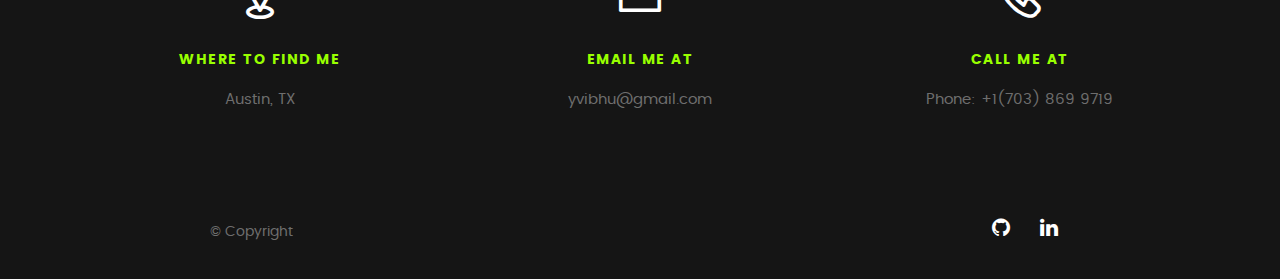
==== commit e695e230: "Relink" ====
--- a/index.html
+++ b/index.html
@@ -129,7 +129,7 @@
    				</li>
    				<li>
    					<strong>Website:</strong>
-   					<span>vibya.github.io</span>
+   					<span><a href="https://vibya.github.io/">https://vibya.github.io/</a></span>
    				</li>
    				<li>
    					<strong>Email:</strong>
@@ -202,7 +202,7 @@
    	<div class="row button-section">
    		<div class="col-twelve">
 			   <a href="#contact" title="Hire Me" class="button stroke smoothscroll">Hire Me</a>
-   			<a href="https://github.com/vibya/vibya.github.io/blob/master/inc/VibYalamanchili-Resume.docx?raw=true" title="Download CV" class="button button-primary">Download CV</a>
+   			<a href="https://github.com/vibya/vibya.github.io/raw/master/inc/VibYalamanchili-Resume.pdf" title="Download CV" class="button button-primary">Download CV</a>
    		</div>   		
    	</div>
 
